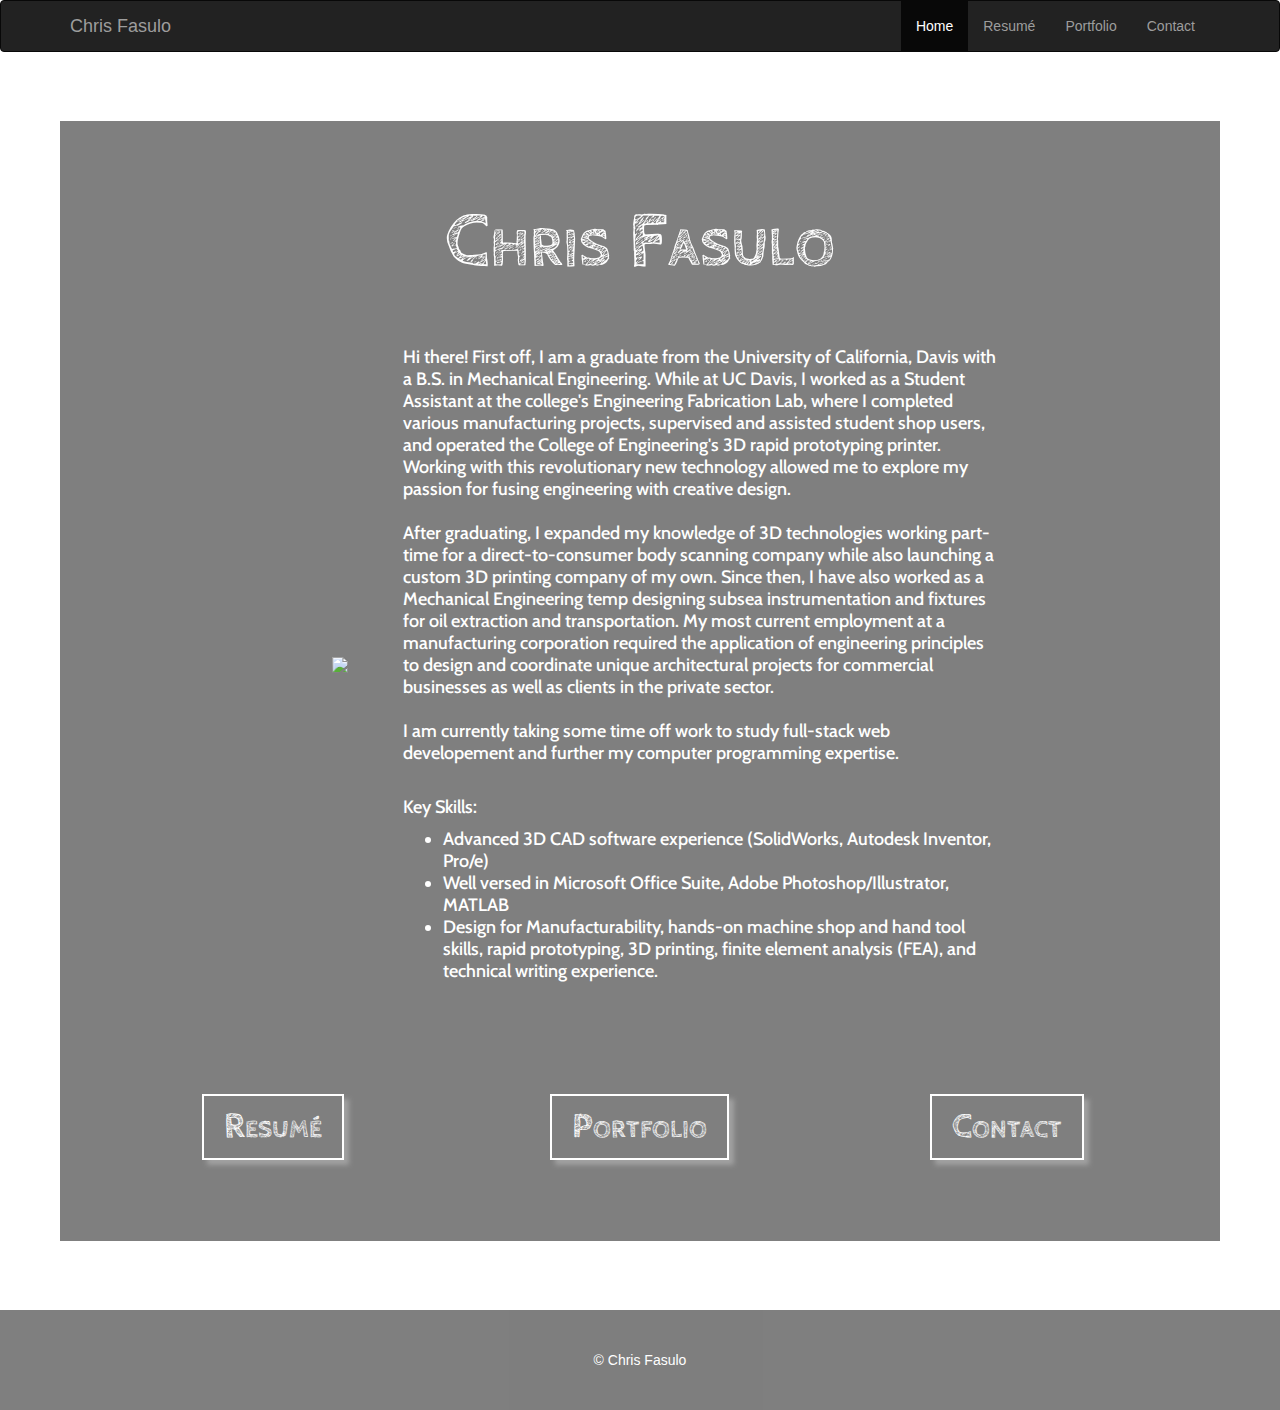
==== index.html @ 9c453292 "updated internal html links on nav and buttons" ====
<!DOCTYPE html>
<html>
	<head>
		<script src="https://ajax.googleapis.com/ajax/libs/jquery/2.2.0/jquery.min.js"></script>

		<!-- Latest compiled and minified CSS -->
		<link rel="stylesheet" href="https://maxcdn.bootstrapcdn.com/bootstrap/3.3.7/css/bootstrap.min.css" integrity="sha384-BVYiiSIFeK1dGmJRAkycuHAHRg32OmUcww7on3RYdg4Va+PmSTsz/K68vbdEjh4u" crossorigin="anonymous">

		<!-- Optional theme -->
		<link rel="stylesheet" href="https://maxcdn.bootstrapcdn.com/bootstrap/3.3.7/css/bootstrap-theme.min.css" integrity="sha384-rHyoN1iRsVXV4nD0JutlnGaslCJuC7uwjduW9SVrLvRYooPp2bWYgmgJQIXwl/Sp" crossorigin="anonymous">

		<!-- Latest compiled and minified JavaScript -->
		<script src="https://maxcdn.bootstrapcdn.com/bootstrap/3.3.7/js/bootstrap.min.js" integrity="sha384-Tc5IQib027qvyjSMfHjOMaLkfuWVxZxUPnCJA7l2mCWNIpG9mGCD8wGNIcPD7Txa" crossorigin="anonymous"></script>

		<link href="https://fonts.googleapis.com/css?family=Cabin+Sketch:400,700" rel="stylesheet">
		<link href="https://fonts.googleapis.com/css?family=Cabin:700" rel="stylesheet">

		<link rel="stylesheet" type="text/css" href="resources/css/index.css">
		<link rel="icon" type="image/png" href="resources/images/cf-favicon.png">
		<title>Chris Fasulo</title>
	</head>

	<body>
		<div class="container-fluid">
			<div class="row">
				<nav class="navbar navbar-inverse">
				  <div class="container">

				    <div class="navbar-header">
				      <button type="button" class="navbar-toggle collapsed" data-toggle="collapse" data-target="#bs-example-navbar-collapse-1" aria-expanded="false">
				        <span class="sr-only">Toggle navigation</span>
				        <span class="icon-bar"></span>
				        <span class="icon-bar"></span>
				        <span class="icon-bar"></span>
				      </button>
				      <a class="navbar-brand" href="#">Chris Fasulo</a>
				    </div>


				    <div class="collapse navbar-collapse" id="bs-example-navbar-collapse-1">
				      <ul class="nav navbar-nav">
				        <li class="active"><a href="#">Home<span class="sr-only">(current)</span></a></li>
				        <li><a href="http://www.chris-fasulo.com/resume.html">Resum&eacute;</a></li>
				        <li><a href="http://www.chris-fasulo.com/portfolio.html">Portfolio</a></li>
				        <li><a href="http://www.chris-fasulo.com/contact.html">Contact</a></li>
				      </ul>
				    </div>
					</div>
				</nav>

				<div class="container" id="content">
					<div class="row">
						<div class="col-sm-12">
							<table>
								<tr>
									<td><h1>Chris Fasulo</h1></td>
								</tr>
								<tr>
									<td id="mepic"><img src="resources/images/me-transparent.png"></></td>
									<td id="about"><h4><p>Hi there! First off, I am a graduate from the University of California, Davis with a B.S. in Mechanical Engineering. While at UC Davis, I worked as a Student Assistant at the college&#39;s Engineering Fabrication Lab, where I completed various manufacturing projects, supervised and assisted student shop users, and operated the College of Engineering&#39;s 3D rapid prototyping printer. Working with this revolutionary new technology allowed me to explore my passion for fusing engineering with creative design.<br><br>After graduating, I expanded my knowledge of 3D technologies working part-time for a direct-to-consumer body scanning company while also launching a custom 3D printing company of my own. Since then, I have also worked as a Mechanical Engineering temp designing subsea instrumentation and fixtures for oil extraction and transportation. My most current employment at a manufacturing corporation required the application of engineering principles to design and coordinate unique architectural projects for commercial businesses as well as clients in the private sector.<br><br>I am currently taking some time off work to study full-stack web developement and further my computer programming expertise.</p><br>

									<p>Key Skills:
									<ul>
									<li>Advanced 3D CAD software experience (SolidWorks, Autodesk Inventor, Pro/e)</li>
									<li>Well versed in Microsoft Office Suite, Adobe Photoshop/Illustrator, MATLAB</li>
									<li>Design for Manufacturability, hands-on machine shop and hand tool skills, rapid prototyping, 3D printing, finite element analysis (FEA), and technical writing experience.</li></ul></p></h4></td>
								</tr>

								<tr id="mainCellRow">
									<td class="mainCell"><a href="http://www.chris-fasulo.com/resume.html">Resum&eacute;</a></td>
									<td class="mainCell"><a href="http://www.chris-fasulo.com/portfolio.html">Portfolio</a></td>
									<td class="mainCell"><a href="http://www.chris-fasulo.com/contact.html">Contact</a></td>
								</tr>
							</table>
						</div>
					</div>
				</div>
				<div id="footer">
					<h5>&copy; Chris Fasulo</h5>
				</div>
			</div>
		</div>
	</body>
</html>
---- resources/css/index.css ----
html {
  background: url('../images/blueprint-bw.jpg') no-repeat center center fixed;
  -webkit-background-size: cover;
  -moz-background-size: cover;
  -o-background-size: cover;
  background-size: cover;
}

body {
	background: none;
	height: 100vh;
}

img {
	width: 100%;
	height: auto;
}

table {
	width: 100%;
	height: 100%;
	margin: 7% auto 8% auto;
	text-align: center;
}

tr {
	width: 100%;
	height: 100%;
}

h1 {
	color: white;
	font-size: 80px;
	font-variant: small-caps;
  font-weight: bold;
	margin-bottom: 50px;
  font-family: 'Cabin Sketch', cursive;
  margin-top: 0;
}

h4 {
	color: white;
	font-family: 'Cabin', sans-serif;
  line-height: normal;
}

h5 {
	color: white;
}

.mainCell a {
	color: white;
	text-decoration: none;
	font-size: 36px;
	font-variant: small-caps;
	font-family: 'Cabin Sketch', cursive;
  font-weight: bold;
	border: 2px solid white;
	padding: 10px 20px;
  box-shadow: 5px 5px 5px #a2a2a2;
}

.mainCell a:hover {
  color: #1038b3;
  cursor:pointer;
  box-shadow: 5px 5px 5px #1038b3;
  -webkit-animation: pulsate 2s ease-out;
  -webkit-animation-iteration-count: infinite;
}

.container-fluid {
	padding: 0;
}

.navbar-nav {
	float: right;
}

.navbar-collapse {
	padding-left: 0;
	padding-right: 0;
}

.row {
	display: block;
	width: 100%;
	margin: 0;
	padding: 0;
}

.alignRight {
	float: right;
}

.mainCell {
	width: 33.33%;
	float: left;
}

#content {
	background-color: rgba(0,0,0,0.5);
	border: 5px white solid;
	margin-top: 5%;
	margin-bottom: 5%;
}

#mepic {
	display: inline-block;
	max-width: 25%;
	margin-left: 5%;
	margin-right: 5%;
}

#about {
	display: inline-block;
	width: 600px;
	text-align: left;
}

#mainCellRow {
	width: 100%;
	float: left;
	clear: both;
	margin: 10% auto 0 auto;
}

#footer {
  display: flex;
  align-content: stretch;
  align-items: center;
  justify-content: center;
  opacity: 0.5;
  width: 100%;
  height: 100px;
  bottom: 0;
  left: 0;
  background-color: black;
  text-align: right;
}

@-webkit-keyframes pulsate {
    0% {-webkit-transform: scale(0.1, 0.1); opacity: 0.0;}
    50% {opacity: 1.0;}
    100% {-webkit-transform: scale(1.2, 1.2); opacity: 0.0;}
}
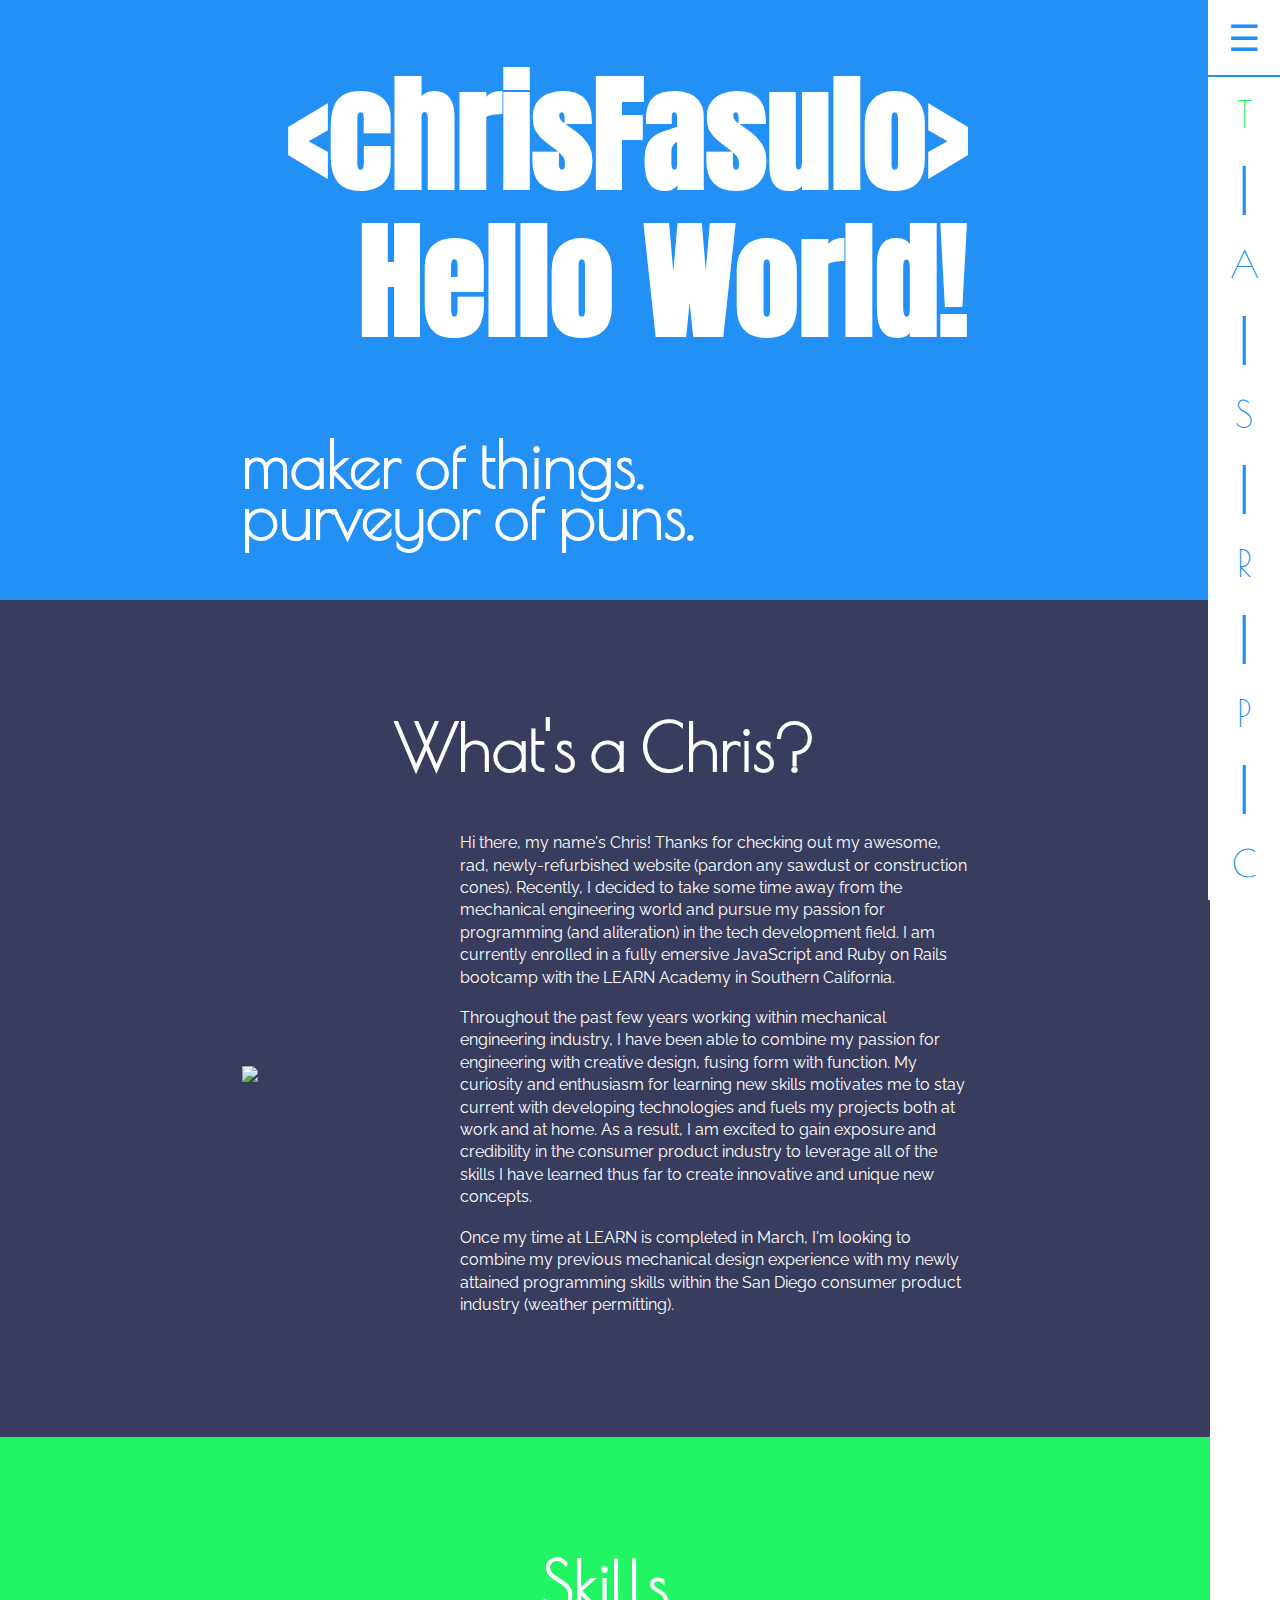
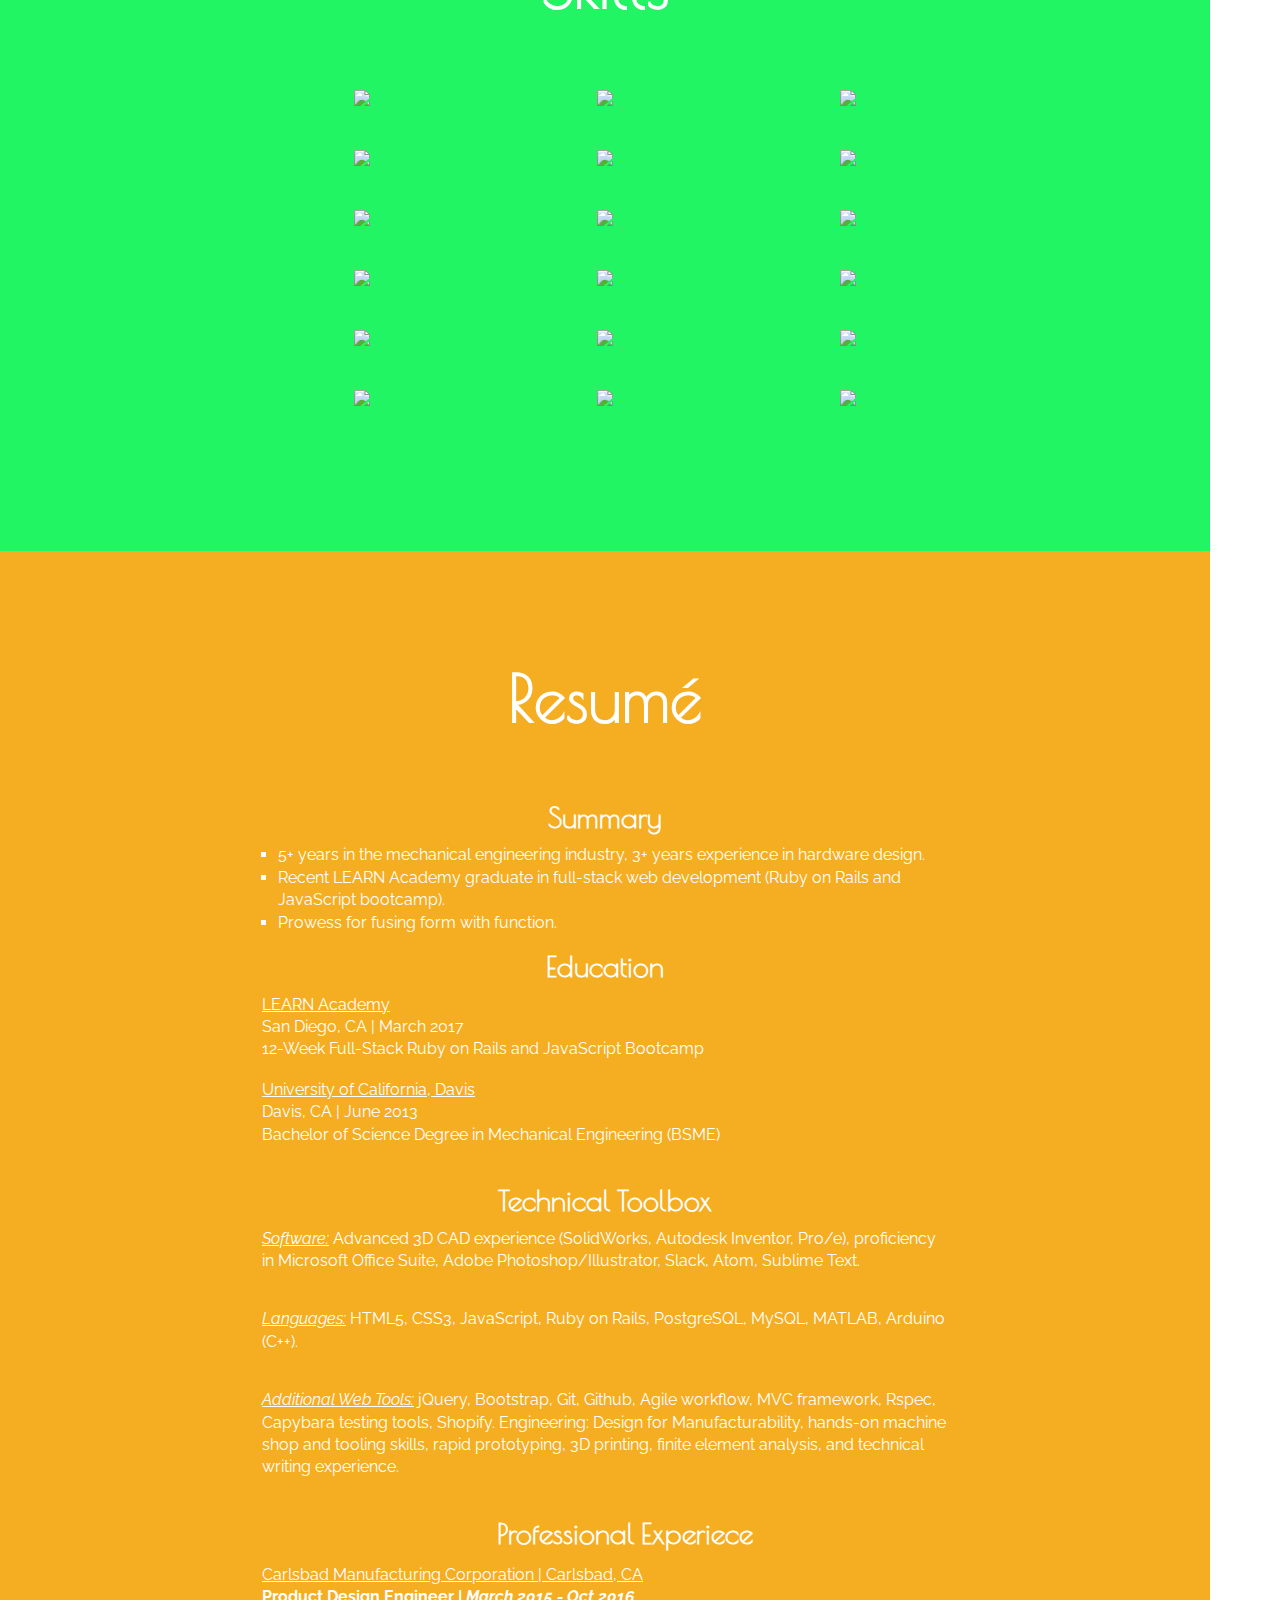
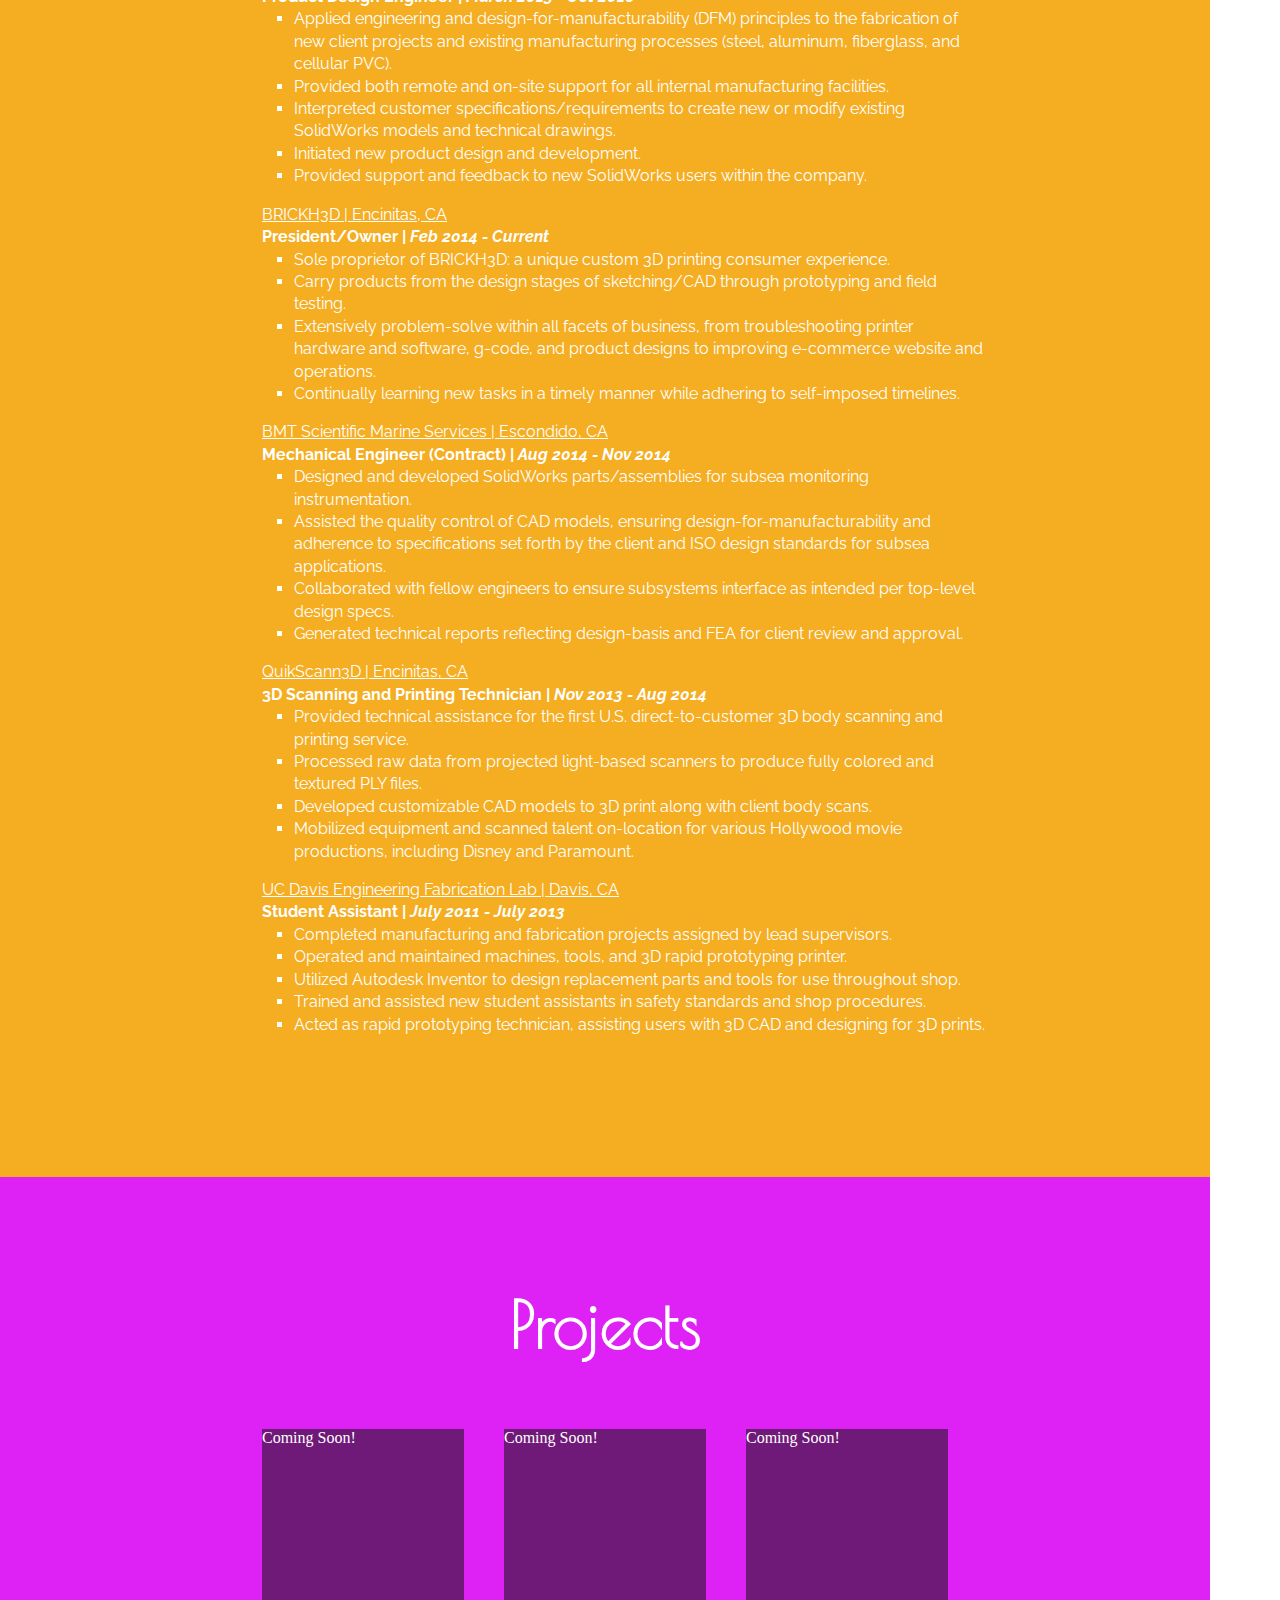
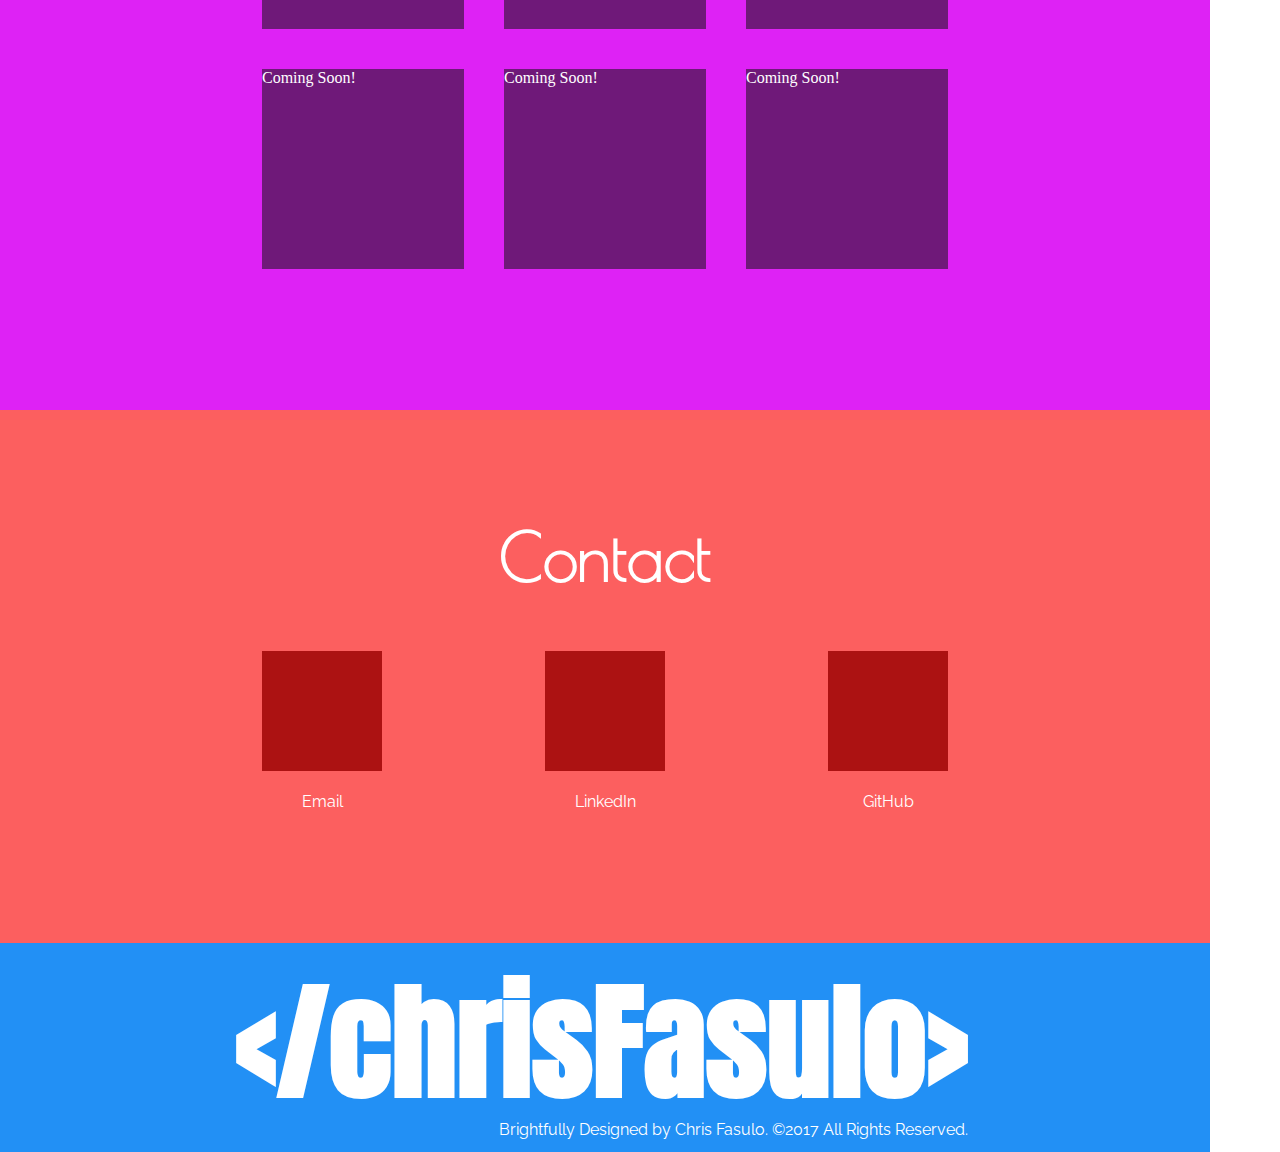
==== commit b3858063: "formatted resume, added back to top button" ====
--- a/index.html
+++ b/index.html
@@ -1,84 +1,235 @@
 <!DOCTYPE html>
 <html>
-	<head>
+  <head>
+    <meta charset="utf-8">
 		<script src="https://ajax.googleapis.com/ajax/libs/jquery/2.2.0/jquery.min.js"></script>
 
-		<!-- Latest compiled and minified CSS -->
-		<link rel="stylesheet" href="https://maxcdn.bootstrapcdn.com/bootstrap/3.3.7/css/bootstrap.min.css" integrity="sha384-BVYiiSIFeK1dGmJRAkycuHAHRg32OmUcww7on3RYdg4Va+PmSTsz/K68vbdEjh4u" crossorigin="anonymous">
-
-		<!-- Optional theme -->
-		<link rel="stylesheet" href="https://maxcdn.bootstrapcdn.com/bootstrap/3.3.7/css/bootstrap-theme.min.css" integrity="sha384-rHyoN1iRsVXV4nD0JutlnGaslCJuC7uwjduW9SVrLvRYooPp2bWYgmgJQIXwl/Sp" crossorigin="anonymous">
-
-		<!-- Latest compiled and minified JavaScript -->
-		<script src="https://maxcdn.bootstrapcdn.com/bootstrap/3.3.7/js/bootstrap.min.js" integrity="sha384-Tc5IQib027qvyjSMfHjOMaLkfuWVxZxUPnCJA7l2mCWNIpG9mGCD8wGNIcPD7Txa" crossorigin="anonymous"></script>
-
-		<link href="https://fonts.googleapis.com/css?family=Cabin+Sketch:400,700" rel="stylesheet">
-		<link href="https://fonts.googleapis.com/css?family=Cabin:700" rel="stylesheet">
-
-		<link rel="stylesheet" type="text/css" href="resources/css/index.css">
+    <link href="https://fonts.googleapis.com/css?family=Poiret+One" rel="stylesheet">
+    <link href="https://fonts.googleapis.com/css?family=Anton" rel="stylesheet">
+    <link href="https://fonts.googleapis.com/css?family=Raleway" rel="stylesheet">
+    <link rel="stylesheet" type="text/css" href="resources/css/index.css">
+    <link rel="stylesheet" type="text/css" href="resources/css/navigation.css">
+    <script type="text/javascript" src="resources/js/index.js"></script>
 		<link rel="icon" type="image/png" href="resources/images/cf-favicon.png">
-		<title>Chris Fasulo</title>
-	</head>
-
-	<body>
-		<div class="container-fluid">
-			<div class="row">
-				<nav class="navbar navbar-inverse">
-				  <div class="container">
-
-				    <div class="navbar-header">
-				      <button type="button" class="navbar-toggle collapsed" data-toggle="collapse" data-target="#bs-example-navbar-collapse-1" aria-expanded="false">
-				        <span class="sr-only">Toggle navigation</span>
-				        <span class="icon-bar"></span>
-				        <span class="icon-bar"></span>
-				        <span class="icon-bar"></span>
-				      </button>
-				      <a class="navbar-brand" href="#">Chris Fasulo</a>
-				    </div>
-
-
-				    <div class="collapse navbar-collapse" id="bs-example-navbar-collapse-1">
-				      <ul class="nav navbar-nav">
-				        <li class="active"><a href="#">Home<span class="sr-only">(current)</span></a></li>
-				        <li><a href="http://www.chris-fasulo.com/resume.html">Resum&eacute;</a></li>
-				        <li><a href="http://www.chris-fasulo.com/portfolio.html">Portfolio</a></li>
-				        <li><a href="http://www.chris-fasulo.com/contact.html">Contact</a></li>
-				      </ul>
-				    </div>
-					</div>
-				</nav>
-
-				<div class="container" id="content">
-					<div class="row">
-						<div class="col-sm-12">
-							<table>
-								<tr>
-									<td><h1>Chris Fasulo</h1></td>
-								</tr>
-								<tr>
-									<td id="mepic"><img src="resources/images/me-transparent.png"></></td>
-									<td id="about"><h4><p>Hi there! First off, I am a graduate from the University of California, Davis with a B.S. in Mechanical Engineering. While at UC Davis, I worked as a Student Assistant at the college&#39;s Engineering Fabrication Lab, where I completed various manufacturing projects, supervised and assisted student shop users, and operated the College of Engineering&#39;s 3D rapid prototyping printer. Working with this revolutionary new technology allowed me to explore my passion for fusing engineering with creative design.<br><br>After graduating, I expanded my knowledge of 3D technologies working part-time for a direct-to-consumer body scanning company while also launching a custom 3D printing company of my own. Since then, I have also worked as a Mechanical Engineering temp designing subsea instrumentation and fixtures for oil extraction and transportation. My most current employment at a manufacturing corporation required the application of engineering principles to design and coordinate unique architectural projects for commercial businesses as well as clients in the private sector.<br><br>I am currently taking some time off work to study full-stack web developement and further my computer programming expertise.</p><br>
-
-									<p>Key Skills:
-									<ul>
-									<li>Advanced 3D CAD software experience (SolidWorks, Autodesk Inventor, Pro/e)</li>
-									<li>Well versed in Microsoft Office Suite, Adobe Photoshop/Illustrator, MATLAB</li>
-									<li>Design for Manufacturability, hands-on machine shop and hand tool skills, rapid prototyping, 3D printing, finite element analysis (FEA), and technical writing experience.</li></ul></p></h4></td>
-								</tr>
-
-								<tr id="mainCellRow">
-									<td class="mainCell"><a href="http://www.chris-fasulo.com/resume.html">Resum&eacute;</a></td>
-									<td class="mainCell"><a href="http://www.chris-fasulo.com/portfolio.html">Portfolio</a></td>
-									<td class="mainCell"><a href="http://www.chris-fasulo.com/contact.html">Contact</a></td>
-								</tr>
-							</table>
-						</div>
-					</div>
-				</div>
-				<div id="footer">
-					<h5>&copy; Chris Fasulo</h5>
-				</div>
-			</div>
-		</div>
-	</body>
+
+    <title>hello, this is chris.</title>
+
+  </head>
+  <body>
+
+    <div id="main">
+      <section id="top">
+        <h1>&#60;chrisFasulo&#62;<br>Hello World!</h1>
+        <h2>maker of things.<br>purveyor of puns.</h2>
+      </section>
+
+      <div id="background">
+        <section id="about">
+          <h2><span>What's a Chris?</span></h2>
+          <img id="me" src="resources/images/me-transparent.png"/>
+          <div>
+            <p>Hi there, my name's Chris! Thanks for checking out my awesome, rad, newly-refurbished website (pardon any sawdust or construction cones). Recently, I decided to take some time away from the mechanical engineering world and pursue my passion for programming (and aliteration) in the tech development field. I am currently enrolled in a fully emersive JavaScript and Ruby on Rails bootcamp with the LEARN Academy in Southern California.</p><br>
+
+            <p>Throughout the past few years working within mechanical engineering industry, I have been able to combine my passion for engineering with creative design, fusing form with function. My curiosity and enthusiasm for learning new skills motivates me to stay current with developing technologies and fuels my projects both at work and at home. As a result, I am excited to gain exposure and credibility in the consumer product industry to leverage all of the skills I have learned thus far to create innovative and unique new concepts.</p><br>
+
+            <p>Once my time at LEARN is completed in March, I'm looking to combine my previous mechanical design experience with my newly attained programming skills within the San Diego consumer product industry (weather permitting).</p>
+          </div>
+        </section>
+      </div>
+
+      <section id="skills">
+        <h2>Skills</h2>
+        <div><img src="resources/images/html5-logo.png"></div>
+        <div><img src="resources/images/css3-logo.png"></div>
+        <div><img src="resources/images/js-logo.png"></div>
+        <div><img src="resources/images/jquery-logo.png"></div>
+        <div><img src="resources/images/ruby-logo.png"></div>
+        <div><img src="resources/images/rails-logo.png"></div>
+        <div><img src="resources/images/cplusplus-logo.png"></div>
+        <div><img src="resources/images/matlab-logo.png"></div>
+        <div><img src="resources/images/postgresql-logo.png"></div>
+        <div><img src="resources/images/mySQL-logo.png"></div>
+        <div><img src="resources/images/git-logo.png"></div>
+        <div><img src="resources/images/github-logo.png"></div>
+        <div><img src="resources/images/sw-logo.png"></div>
+        <div><img src="resources/images/arduino-logo.png"></div>
+        <div><img src="resources/images/atom-logo.png"></div>
+        <div><img src="resources/images/office-logo.png"></div>
+        <div><img src="resources/images/ai-logo.png"></div>
+        <div><img src="resources/images/ps-logo.png"></div>
+      </section>
+
+      <section id="resume">
+        <h2>Resum&eacute;</h2>
+        <div id="summary">
+          <h3>Summary</h3>
+          <ul>
+            <li>5+ years in the mechanical engineering industry, 3+ years experience in hardware design.</li>
+            <li>Recent LEARN Academy graduate in full-stack web development (Ruby on Rails and JavaScript bootcamp).</li>
+            <li>Prowess for fusing form with function.</li>
+          </ul><br>
+
+          <h3>Education</h3>
+            <p><a href="https://www.learnacademy.org/">LEARN Academy</a></p>
+            <p>San Diego, CA | March 2017</p>
+            <p>12-Week Full-Stack Ruby on Rails and JavaScript Bootcamp</p><br>
+            <p><a href="https://www.ucdavis.edu/">University of California, Davis</a></p>
+            <p>Davis, CA | June 2013</p>
+            <p>Bachelor of Science Degree in Mechanical Engineering (BSME)</p>
+        </div>
+
+        <div id="toolbox">
+          <h3>Technical Toolbox</h3>
+          <p><span>Software:</span> Advanced 3D CAD experience (SolidWorks, Autodesk Inventor, Pro/e), proficiency in Microsoft Office Suite, Adobe Photoshop/Illustrator, Slack, Atom, Sublime Text.</p><br><br>
+          <p><span>Languages:</span> HTML5, CSS3, JavaScript, Ruby on Rails, PostgreSQL, MySQL, MATLAB, Arduino (C++).</p><br><br>
+          <p><span>Additional Web Tools:</span> jQuery, Bootstrap, Git, Github, Agile workflow, MVC framework, Rspec, Capybara testing tools, Shopify.
+          Engineering: Design for Manufacturability, hands-on machine shop and tooling skills, rapid prototyping, 3D printing, finite element analysis, and technical writing experience.</p>
+        </div>
+
+        <div id="experience">
+          <h3>Professional Experiece</h3>
+          <ul>
+            <li>
+              <a href="http://www.carlsbadmfg.com/" target="_blank">Carlsbad Manufacturing Corporation | Carlsbad, CA</a>
+              <h5>Product Design Engineer | <span>March 2015 - Oct 2016</span></h5>
+              <ul>
+                <li>Applied engineering and design-for-manufacturability (DFM) principles to the fabrication of new client projects and existing manufacturing processes (steel, aluminum, fiberglass, and cellular PVC).</li>
+                <li>Provided both remote and on-site support for all internal manufacturing facilities.</li>
+                <li>Interpreted customer specifications/requirements to create new or modify existing SolidWorks models and technical drawings.</li>
+                <li>Initiated new product design and development.</li>
+                <li>Provided support and feedback to new SolidWorks users within the company.</li>
+              </ul>
+            </li>
+            <li>
+              <a href="https://www.facebook.com/BRICKH3D/" target="_blank">BRICKH3D | Encinitas, CA</a>
+              <h5>President/Owner  | <span>Feb 2014 - Current</span></h5>
+              <ul>
+                <li>Sole proprietor of BRICKH3D: a unique custom 3D printing consumer experience.</li>
+                <li>Carry products from the design stages of sketching/CAD through prototyping and field testing.</li>
+                <li>Extensively problem-solve within all facets of business, from troubleshooting printer hardware and software, g-code, and product designs to improving e-commerce website and operations.</li>
+                <li>Continually learning new tasks in a timely manner while adhering to self-imposed timelines.</li>
+              </ul>
+            </li>
+            <li>
+              <a href="http://www.scimar.com/" target="_blank">BMT Scientific Marine Services | Escondido, CA</a>
+              <h5>Mechanical Engineer (Contract)  | <span>Aug 2014 - Nov 2014</span></h5>
+              <ul>
+                <li>Designed and developed SolidWorks parts/assemblies for subsea monitoring instrumentation.</li>
+                <li>Assisted the quality control of  CAD models, ensuring design-for-manufacturability and adherence to specifications set forth by the client and ISO design standards for subsea applications.</li>
+                <li>Collaborated with fellow engineers to ensure subsystems interface as intended per top-level design specs.</li>
+                <li>Generated technical reports reflecting design-basis and FEA for client review and approval.</li>
+              </ul>
+            </li>
+            <li>
+              <a href="http://quikscann3d.com/" target="_blank">QuikScann3D | Encinitas, CA</a>
+              <h5>3D Scanning and Printing Technician  | <span>Nov 2013 - Aug 2014</span></h5>
+              <ul>
+                <li>Provided technical assistance for the first U.S. direct-to-customer 3D body scanning and printing service.</li>
+                <li>Processed raw data from projected light-based scanners to produce fully colored and textured PLY files.</li>
+                <li>Developed customizable CAD models to 3D print along with client body scans.</li>
+                <li>Mobilized equipment and scanned talent on-location for various Hollywood movie productions, including Disney and Paramount.</li>
+              </ul>
+            </li>
+            <li>
+              <a href="http://engineering.ucdavis.edu/efl/" target="_blank">UC Davis Engineering Fabrication Lab | Davis, CA</a>
+              <h5>Student Assistant  | <span>July 2011 - July 2013</span></h5>
+              <ul>
+                <li>Completed manufacturing and fabrication projects assigned by lead supervisors.</li>
+                <li>Operated and maintained machines, tools, and 3D rapid prototyping printer.</li>
+                <li>Utilized Autodesk Inventor to design replacement parts and tools for use throughout shop.</li>
+                <li>Trained and assisted new student assistants in safety standards and shop procedures.</li>
+                <li>Acted as rapid prototyping technician, assisting users with 3D CAD and designing for 3D prints.</li>
+              </ul>
+            </li>
+          </ul>
+        </div>
+      </section>
+
+      <section id="projects">
+        <h2>Projects</h2>
+        <div>Coming Soon!</div>
+        <div>Coming Soon!</div>
+        <div>Coming Soon!</div>
+        <div>Coming Soon!</div>
+        <div>Coming Soon!</div>
+        <div>Coming Soon!</div>
+      </section>
+
+      <section id="contact">
+        <h2>Contact</h2>
+        <a href="mailto:fasulo.810@gmail.com?Subject=Hi%20there!" target="_top">
+          <div class='entypo-mail'></div>
+          <p>Email</p>
+        </a>
+
+        <a href="https://www.linkedin.com/in/chrisfasulo" target="_blank">
+          <div class='entypo-linkedin'></div>
+          <p>LinkedIn</p>
+        </a>
+
+        <a href="https://github.com/cmfasulo" target="_blank">
+          <div class='entypo-code'></div>
+          <p>GitHub</p>
+        </a>
+
+      </section>
+
+      <footer>
+        <div>
+          <h1>&#60;/chrisFasulo&#62;</h1>
+          <p>Brightfully Designed by Chris Fasulo. &copy;2017 All Rights Reserved.</p>
+        </div>
+      </footer>
+
+    </div>
+
+    <!-- <div id="navIcons">
+      <a href="javascript:void(0)" class="navArrow"><span class="openNav" id="menu">&#9776;</span></a>
+      <a href="#top" class="top active">&#10011;</a>
+      <p class="about">|</p>
+      <a href="#about" class="about">&#10011;</a>
+      <p class="skills">|</p>
+      <a href="#skills" class="skills">&#10011;</a>
+      <p class="resume">|</p>
+      <a href="#resume" class="resume">&#10011;</a>
+      <p class="projects">|</p>
+      <a href="#projects" class="projects">&#10011;</a>
+      <p class="contact">|</p>
+      <a href="#contact" class="contact">&#10011;</a>
+    </div> -->
+    <nav>
+      <div id="navIcons">
+        <a href="javascript:void(0)" class="navArrow"><span class="navOpen" id="menu">&#9776;</span></a>
+        <a href="#top" class="top active">T</a>
+        <p class="about">|</p>
+        <a href="#about" class="about">A</a>
+        <p class="skills">|</p>
+        <a href="#skills" class="skills">S</a>
+        <p class="resume">|</p>
+        <a href="#resume" class="resume">R</a>
+        <p class="projects">|</p>
+        <a href="#projects" class="projects">P</a>
+        <p class="contact">|</p>
+        <a href="#contact" class="contact">C</a>
+      </div>
+
+      <div id="navExpanded" class="navHide">
+        <p class="navArrow"></p>
+        <a href="#top" class="top active">Top</a>
+        <p> </p>
+        <a href="#about" class="about">About</a>
+        <p> </p>
+        <a href="#skills" class="skills">Skills</a>
+        <p> </p>
+        <a href="#resume" class="resume">Resum&eacute;</a>
+        <p> </p>
+        <a href="#projects" class="projects">Projects</a>
+        <p> </p>
+        <a href="#contact" class="contact">Contact</a>
+      </div>
+    </nav>
+
+    <a href="#top" id="backtop"><div class='entypo-up-open'></div></a>
+
+  </body>
 </html>
--- a/resources/css/index.css
+++ b/resources/css/index.css
@@ -1,145 +1,220 @@
-html {
+@import url(http://weloveiconfonts.com/api/?family=entypo);
+[class*="entypo-"]:before {
+  font-family: 'entypo', sans-serif;
+}
+
+* {
+  padding: 0;
+  margin: 0;
+}
+h1 {
+  font-family: 'Anton', sans-serif;
+  font-size: 8em;
+  line-height: 1.15em;
+  text-align: right;
+  position: absolute;
+  right: 20%;
+}
+h2, h3 {
+  font-family: 'Poiret One', cursive;
+}
+h2 {
+  font-size: 4em;
+  line-height: 0.8em;
+  text-align: center;
+  order: 0;
+  flex-grow: 1;
+  min-width: 100%;
+  margin-bottom: 60px;
+}
+h3 {
+  text-align: center;
+  font-size: 2.25vw;
+  line-height: 2.25vw;
+  margin-bottom: 1vw;
+}
+h5, p, li {
+  font-family: 'Raleway', sans-serif;
+  font-size: 1.25vw;
+  line-height: 1.75vw;
+}
+footer {
+  position: relative;
+  background-color: #2290f5;
+  height: 10em;
+  padding: 2% 0;
+}
+footer p {
+  position: absolute;
+  right: 20%;
+  bottom: 5%;
+}
+
+#main {
+  transition: margin-right .5s;
+  margin-right: 70px;
+  overflow-x: hidden;
+}
+#top, #about, #skills, #resume, #projects, #contact, footer {
+  color: #fff;
+}
+#about, #skills, #resume, #projects, #contact {
+  display: flex;
+  flex-flow: row wrap;
+  justify-content: space-between;
+  align-items: center;
+  padding: 10% 20%;
+}
+
+/*TOP HEADER SECTION*/
+#top {
+  position: relative;
+  background-color: #2290f5;
+  height: 600px;
+}
+#top h1 {
+  top: 10%;
+}
+#top h2 {
+  position: absolute;
+  text-decoration: none;
+  text-align: left;
+  bottom: 10%;
+  left: 20%;
+  margin: 0;
+}
+
+/*ABOUT ME SECTION*/
+#background {
   background: url('../images/blueprint-bw.jpg') no-repeat center center fixed;
   -webkit-background-size: cover;
   -moz-background-size: cover;
   -o-background-size: cover;
   background-size: cover;
 }
-
-body {
-	background: none;
-	height: 100vh;
-}
-
-img {
-	width: 100%;
-	height: auto;
-}
-
-table {
-	width: 100%;
-	height: 100%;
-	margin: 7% auto 8% auto;
-	text-align: center;
-}
-
-tr {
-	width: 100%;
-	height: 100%;
-}
-
-h1 {
-	color: white;
-	font-size: 80px;
-	font-variant: small-caps;
-  font-weight: bold;
-	margin-bottom: 50px;
-  font-family: 'Cabin Sketch', cursive;
-  margin-top: 0;
-}
-
-h4 {
-	color: white;
-	font-family: 'Cabin', sans-serif;
-  line-height: normal;
-}
-
-h5 {
-	color: white;
-}
-
-.mainCell a {
-	color: white;
-	text-decoration: none;
-	font-size: 36px;
-	font-variant: small-caps;
-	font-family: 'Cabin Sketch', cursive;
-  font-weight: bold;
-	border: 2px solid white;
-	padding: 10px 20px;
-  box-shadow: 5px 5px 5px #a2a2a2;
-}
-
-.mainCell a:hover {
-  color: #1038b3;
-  cursor:pointer;
-  box-shadow: 5px 5px 5px #1038b3;
-  -webkit-animation: pulsate 2s ease-out;
-  -webkit-animation-iteration-count: infinite;
-}
-
-.container-fluid {
-	padding: 0;
-}
-
-.navbar-nav {
-	float: right;
-}
-
-.navbar-collapse {
-	padding-left: 0;
-	padding-right: 0;
-}
-
-.row {
-	display: block;
-	width: 100%;
-	margin: 0;
-	padding: 0;
-}
-
-.alignRight {
-	float: right;
-}
-
-.mainCell {
-	width: 33.33%;
-	float: left;
-}
-
-#content {
-	background-color: rgba(0,0,0,0.5);
-	border: 5px white solid;
-	margin-top: 5%;
-	margin-bottom: 5%;
-}
-
-#mepic {
-	display: inline-block;
-	max-width: 25%;
-	margin-left: 5%;
-	margin-right: 5%;
-}
-
 #about {
-	display: inline-block;
-	width: 600px;
-	text-align: left;
-}
-
-#mainCellRow {
-	width: 100%;
-	float: left;
-	clear: both;
-	margin: 10% auto 0 auto;
-}
-
-#footer {
+  background-color: rgba(8, 13, 52, 0.80);
+}
+#about div {
+  flex: 0 1 70%;
+}
+#me {
+  max-width: 25%;
+  flex: 0 1 0;
+}
+
+/*SKILLS SECTION*/
+#skills {
+  background-color: #22f564;
+}
+#skills div {
+  flex: 0 0 33%;
+  max-width: 200px;
+  max-height: 200px;
+  margin: 20px;
+  text-align: center;
+}
+#skills img {
+  max-height: 200px;
+  max-width: 200px;
+}
+
+/*RESUME SECTION*/
+#resume {
+  background-color: #f5ad22;
+  align-items: flex-start;
+}
+#resume div {
+  margin: 1.25em;
+}
+#resume a {
+  color: #fff;
+}
+#resume span {
+  font-style: italic;
+}
+#resume ul {
+  list-style: square;
+  /*list-style-position: inside;*/
+  list-style-position: outside;
+  margin-left: 1em;
+}
+#toolbox span {
+  text-decoration: underline;
+}
+#summary {
+  order: 0;
+}
+#toolbox {
+  order: 2;
+}
+#summary, #toolbox {
+  flex: 1 0 45%;
+  /*text-align: justify;*/
+}
+#experience {
+  order: 3;
+  flex: 1 0 100%;
+}
+#experience a, #experience h5 {
+  margin-left: -1em;
+}
+#experience > ul {
+  list-style: none;
+  margin-top: 1em;
+}
+#experience > ul > li {
+  margin-top: 1em;
+}
+
+/*PROJECTS SECTION*/
+#projects {
+  background-color: #de22f5;
+}
+#projects div {
+  flex: 1 0 25%;
+  min-height: 200px;
+  background-color: #6f1979;
+  margin: 20px;
+}
+
+/*CONTACT SECTION*/
+#contact {
+  background-color: #fc5f5f;
+  text-align: center;
+  transform: translatez(0);
+}
+#contact a {
+  width: 120px;
+  height: 140px;
   display: flex;
-  align-content: stretch;
+  justify-content: center;
   align-items: center;
-  justify-content: center;
-  opacity: 0.5;
-  width: 100%;
-  height: 100px;
-  bottom: 0;
-  left: 0;
-  background-color: black;
-  text-align: right;
-}
-
-@-webkit-keyframes pulsate {
-    0% {-webkit-transform: scale(0.1, 0.1); opacity: 0.0;}
-    50% {opacity: 1.0;}
-    100% {-webkit-transform: scale(1.2, 1.2); opacity: 0.0;}
-}
+  flex-flow: column;
+  margin: 20px;
+  text-decoration: none;
+  color: #fff;
+}
+#contact a div {
+  flex: 0 0 auto;
+  width: 120px;
+  height: 120px;
+  font-size: 36px;
+  margin-bottom: 20px;
+  text-align: center;
+  line-height: 120px;
+  background-color: #ac1212;
+  transition: all 0.5s ease;
+}
+#contact a div:hover {
+  transform: rotate(360deg);
+  border-radius: 100px;
+}
+#contact div p {
+  width: 120px;
+  height: 20px;
+  display: block;
+  padding: 15px 0px;
+  font-size: 1.2em;
+  text-align: center;
+}
--- a/resources/css/navigation.css
+++ b/resources/css/navigation.css
@@ -0,0 +1,100 @@
+/*NAVIGATION SIDE BAR*/
+#navIcons, #navExpanded {
+  height: 100%;
+  color: #2290f5;
+  background-color: #fff;
+  font-family: 'Poiret One', cursive;
+  display: flex;
+  flex-flow: column;
+  justify-content: center;
+  align-items: center;
+  position: fixed;
+  z-index: 1;
+  top: 0;
+  overflow-x: hidden;
+}
+#navIcons {
+  width: 72px;
+  right: 0;
+  transition: 0.5s;
+}
+#navExpanded {
+  width: 144px;
+  right: 72px;
+}
+
+nav div a, nav div p {
+  color: inherit;
+  flex: 1;
+  align-self: center;
+  padding: 0 8px;
+  text-decoration: none;
+  display: flex;
+  align-items: center;
+  justify-content: center;
+  transition: 0.3s;
+}
+nav div a {
+  font-size: 4vh;
+}
+nav div p {
+  font-size: 6vh;
+}
+nav div a:hover, .offcanvas a:focus{
+    color: #f1f1f1;
+}
+nav div a::after {
+  padding-bottom: 0;
+  margin-bottom: 0;
+}
+
+.navArrow {
+  font-size: 36px;
+  align-self: stretch;
+  border-bottom: 2px solid #2290f5;
+}
+.navHide {
+  transition: width 0.5s;
+  width: 0 !important;
+}
+.navShow {
+  transition: width 0.5s;
+  text-align: center;
+}
+.navOpen {
+  transform: rotate(720deg);
+  transition: transform 0.3s linear;
+}
+.navClose {
+  transform: rotate(360deg);
+  transition: transform 0.3s linear;
+}
+.mainAdjust {
+  margin-right: 214px !important;
+}
+.active {
+  color: #22f564;
+}
+
+/*BACK TO TOP BUTTON*/
+#backtop {
+  position: fixed;
+  z-index: 1;
+  left: 3%;
+  bottom: 5px;
+  text-decoration: none;
+  text-align: center;
+}
+#backtop div {
+  width: 48px;
+  height: 36px;
+  font-size: 30px;
+  margin: 5px 0;
+  background-color: rgba(255, 255, 255, 0.75);
+  border-radius: 10%;
+  transition: all 0.5s ease;
+}
+#backtop div:hover {
+  transform: rotate(360deg);
+  border-radius: 100px;
+}
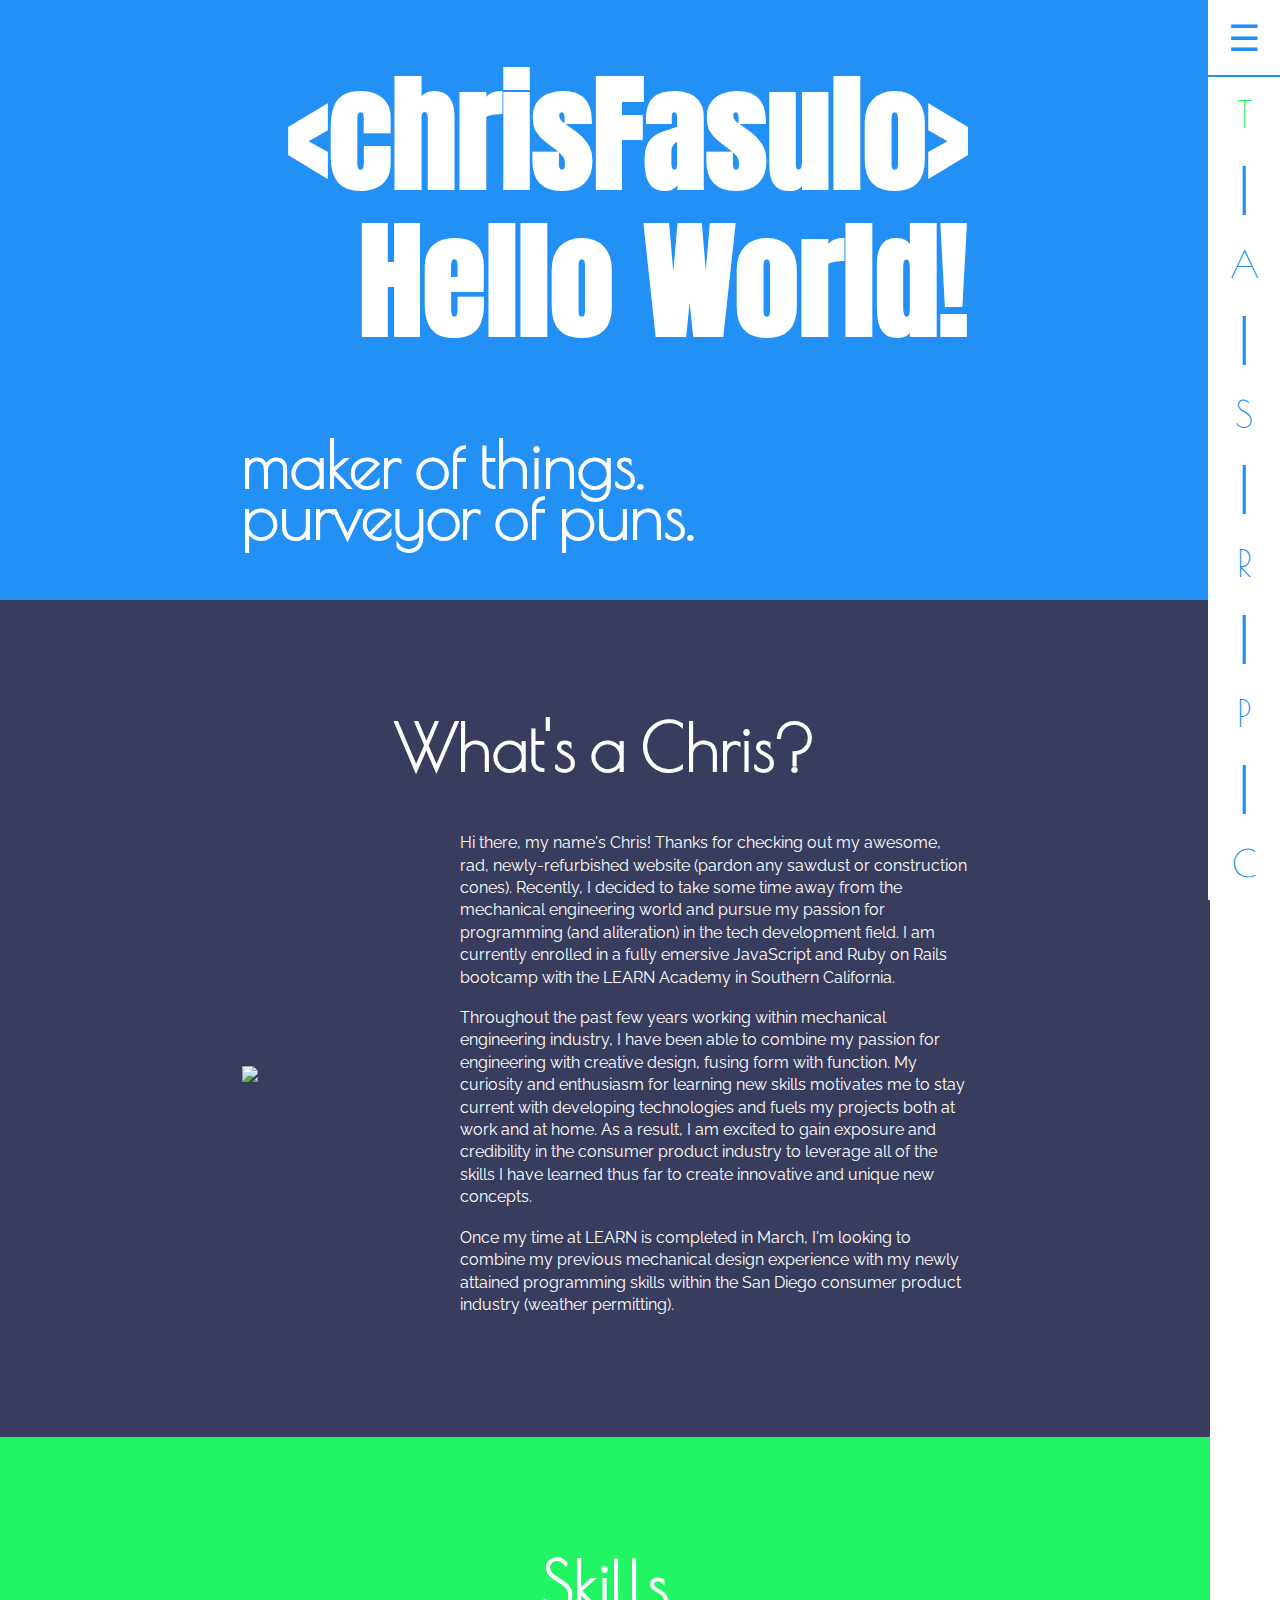
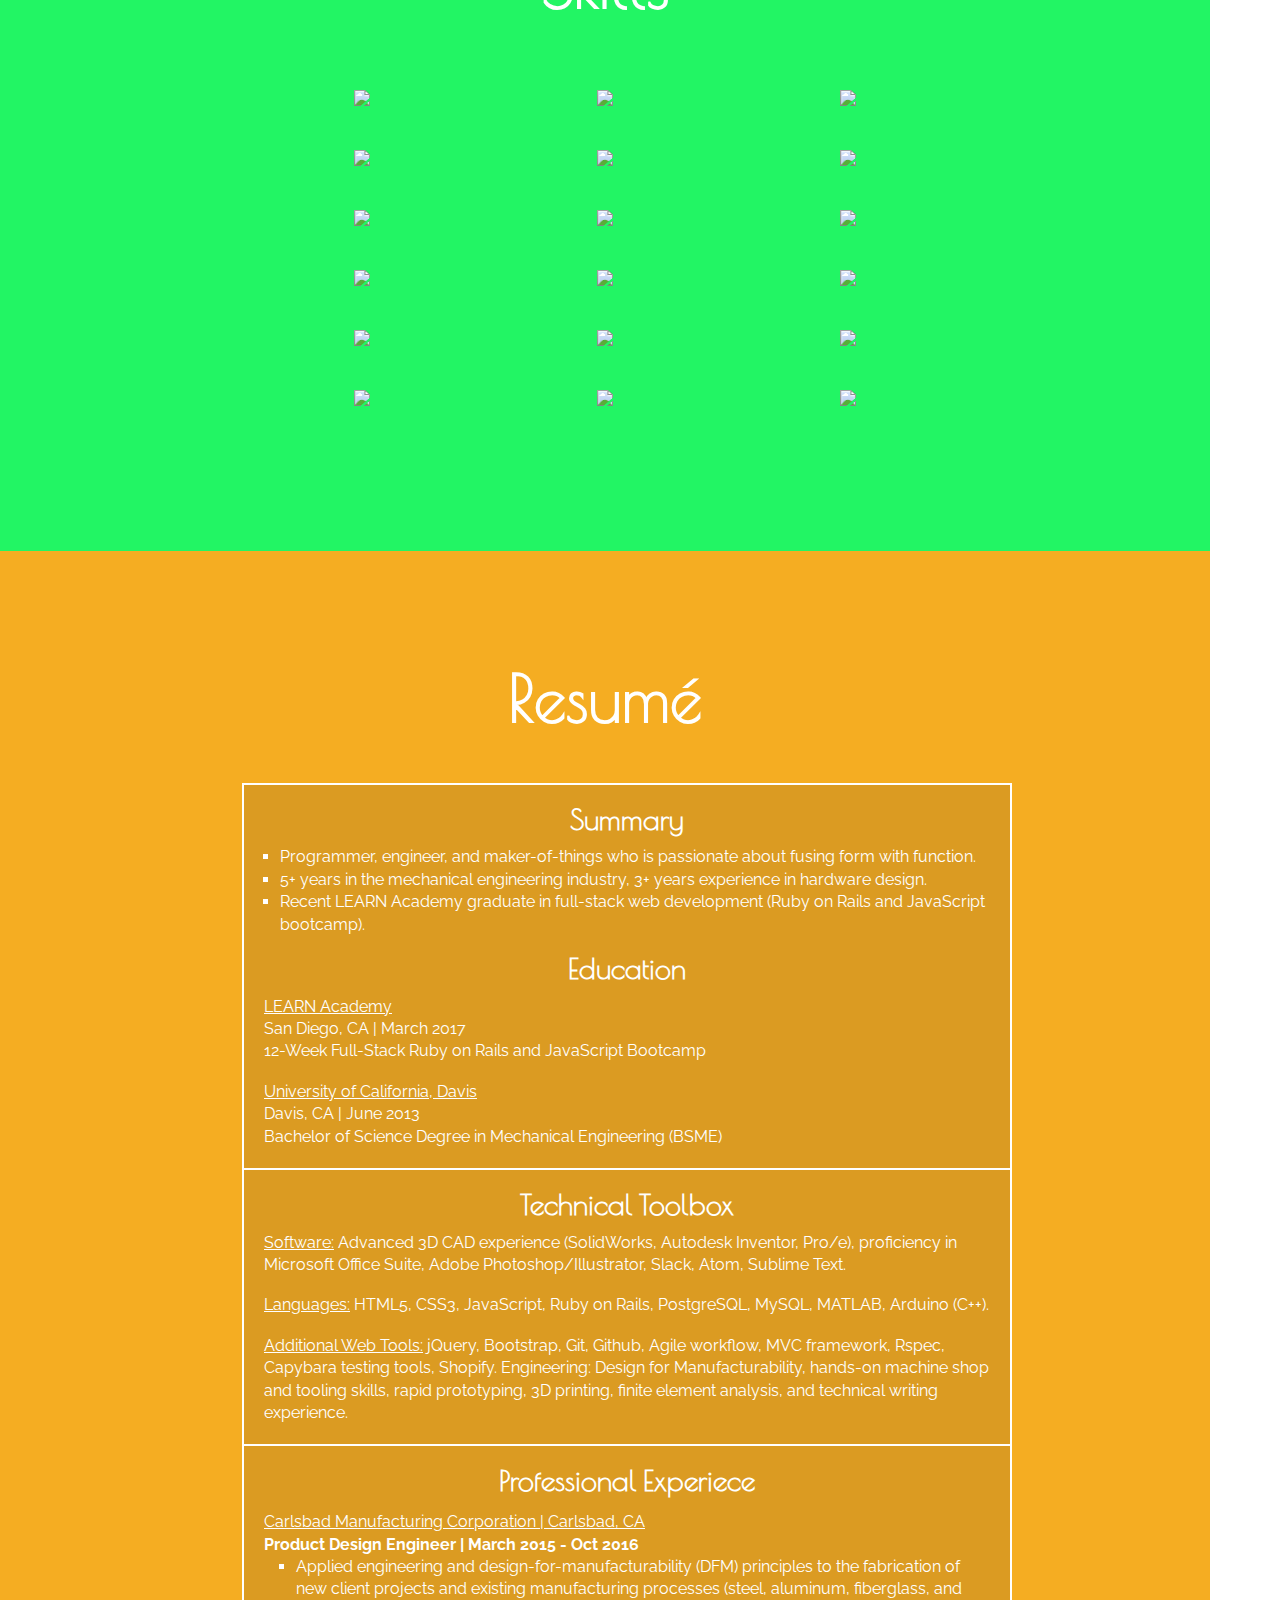
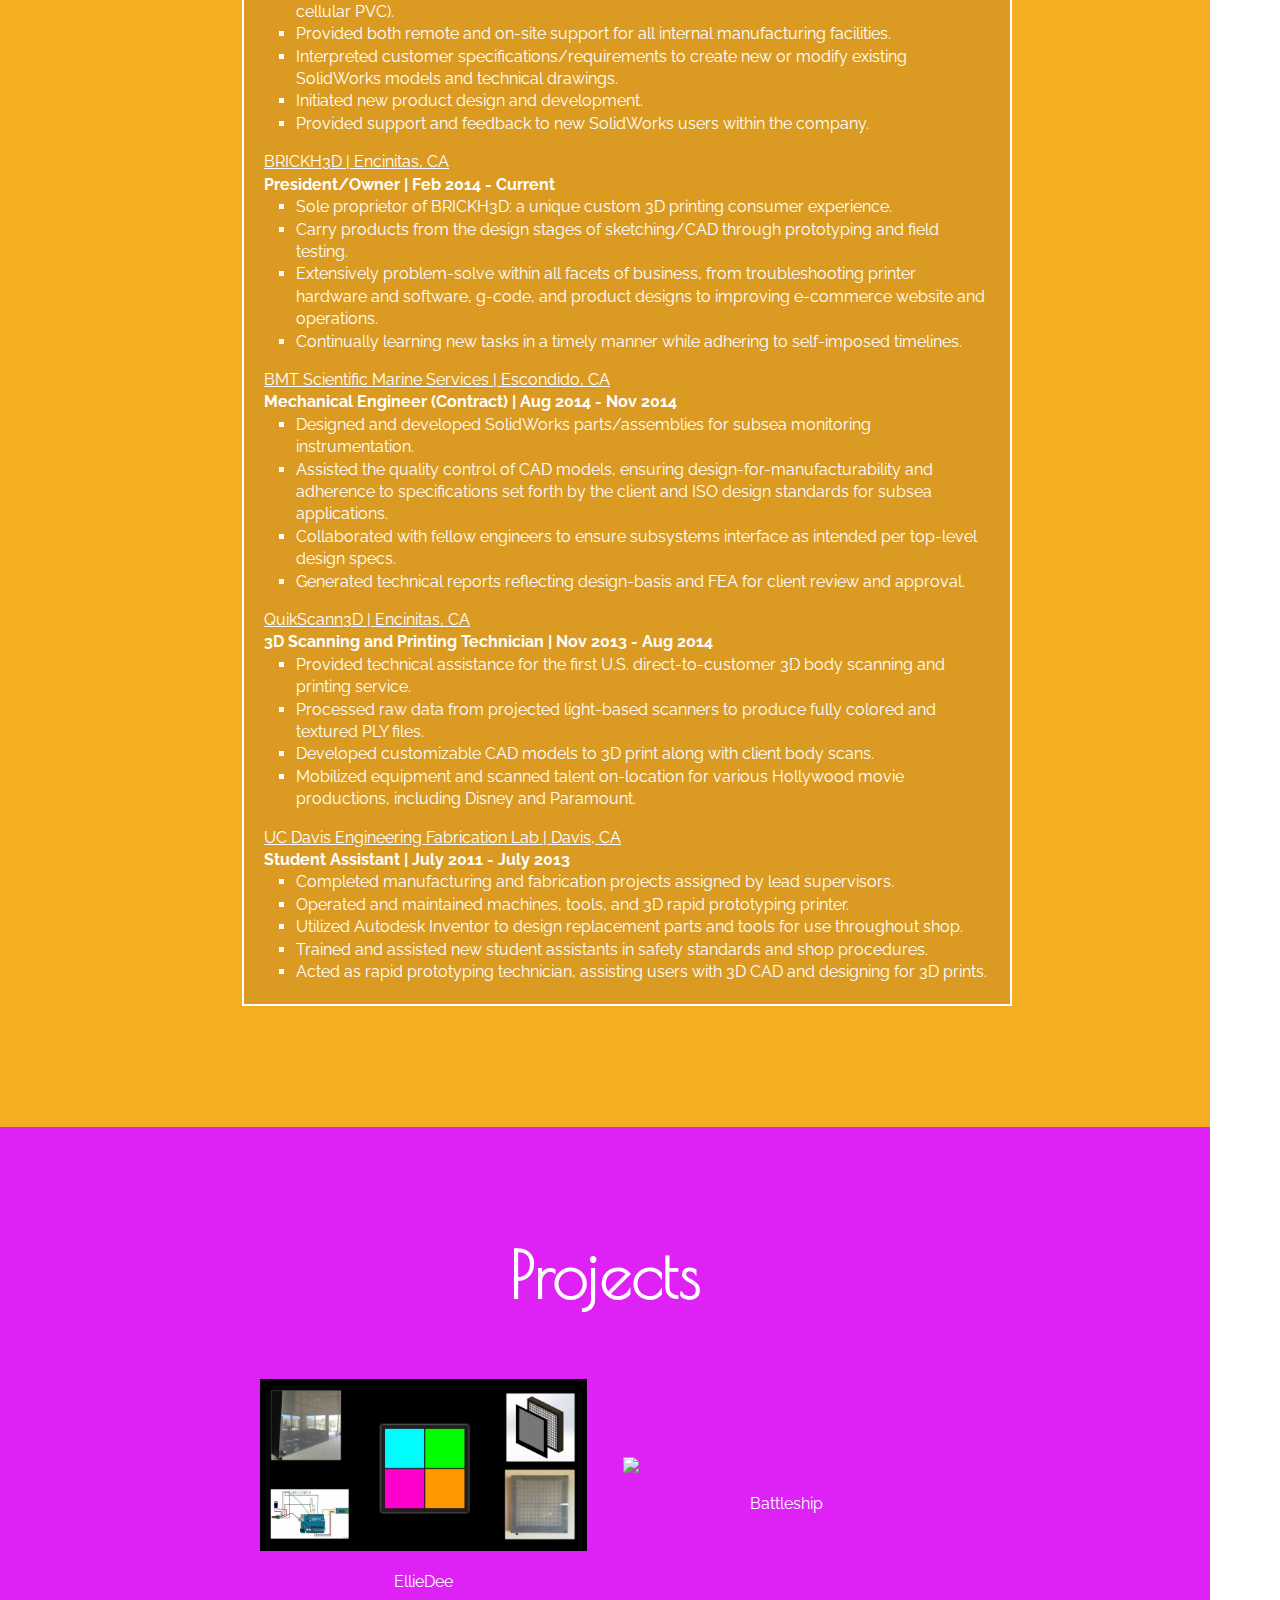
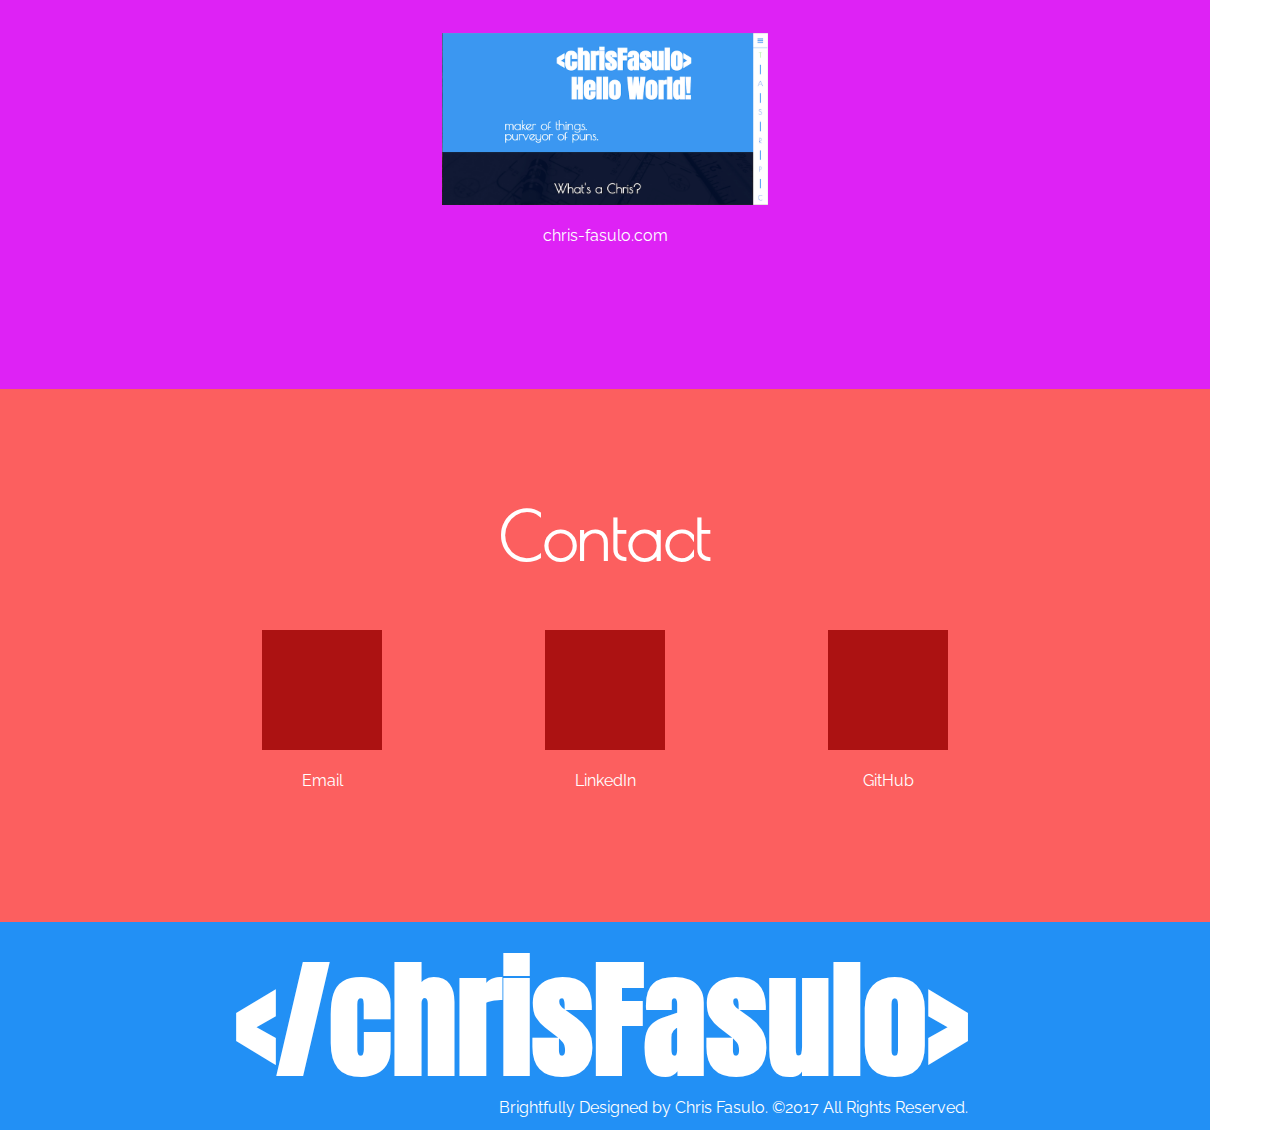
==== commit f6e6b3ac: "styled projects section, added ellieDee image" ====
--- a/index.html
+++ b/index.html
@@ -64,9 +64,9 @@
         <div id="summary">
           <h3>Summary</h3>
           <ul>
+            <li>Programmer, engineer, and maker-of-things who is passionate about fusing form with function.</li>
             <li>5+ years in the mechanical engineering industry, 3+ years experience in hardware design.</li>
             <li>Recent LEARN Academy graduate in full-stack web development (Ruby on Rails and JavaScript bootcamp).</li>
-            <li>Prowess for fusing form with function.</li>
           </ul><br>
 
           <h3>Education</h3>
@@ -80,8 +80,8 @@
 
         <div id="toolbox">
           <h3>Technical Toolbox</h3>
-          <p><span>Software:</span> Advanced 3D CAD experience (SolidWorks, Autodesk Inventor, Pro/e), proficiency in Microsoft Office Suite, Adobe Photoshop/Illustrator, Slack, Atom, Sublime Text.</p><br><br>
-          <p><span>Languages:</span> HTML5, CSS3, JavaScript, Ruby on Rails, PostgreSQL, MySQL, MATLAB, Arduino (C++).</p><br><br>
+          <p><span>Software:</span> Advanced 3D CAD experience (SolidWorks, Autodesk Inventor, Pro/e), proficiency in Microsoft Office Suite, Adobe Photoshop/Illustrator, Slack, Atom, Sublime Text.</p><br>
+          <p><span>Languages:</span> HTML5, CSS3, JavaScript, Ruby on Rails, PostgreSQL, MySQL, MATLAB, Arduino (C++).</p><br>
           <p><span>Additional Web Tools:</span> jQuery, Bootstrap, Git, Github, Agile workflow, MVC framework, Rspec, Capybara testing tools, Shopify.
           Engineering: Design for Manufacturability, hands-on machine shop and tooling skills, rapid prototyping, 3D printing, finite element analysis, and technical writing experience.</p>
         </div>
@@ -147,12 +147,20 @@
 
       <section id="projects">
         <h2>Projects</h2>
-        <div>Coming Soon!</div>
-        <div>Coming Soon!</div>
-        <div>Coming Soon!</div>
-        <div>Coming Soon!</div>
-        <div>Coming Soon!</div>
-        <div>Coming Soon!</div>
+        <a href="https://github.com/cmfasulo/ellieDee" target="_blank">
+          <img src="resources/images/ellieDee.jpg"/>
+          <p>EllieDee</p>
+        </a>
+
+        <a href="http://chris-fasulo.com/projects/battleship" target="_blank">
+          <img src="resources/images/battleshipScreenshot.png"/>
+          <p>Battleship</p>
+        </a>
+
+        <a href="https://github.com/cmfasulo/chris-fasulo.com" target="_blank">
+          <img src="resources/images/chris-fasuloScreenshot.png"/>
+          <p>chris-fasulo.com</p>
+        </a>
       </section>
 
       <section id="contact">
@@ -171,7 +179,6 @@
           <div class='entypo-code'></div>
           <p>GitHub</p>
         </a>
-
       </section>
 
       <footer>
@@ -183,20 +190,6 @@
 
     </div>
 
-    <!-- <div id="navIcons">
-      <a href="javascript:void(0)" class="navArrow"><span class="openNav" id="menu">&#9776;</span></a>
-      <a href="#top" class="top active">&#10011;</a>
-      <p class="about">|</p>
-      <a href="#about" class="about">&#10011;</a>
-      <p class="skills">|</p>
-      <a href="#skills" class="skills">&#10011;</a>
-      <p class="resume">|</p>
-      <a href="#resume" class="resume">&#10011;</a>
-      <p class="projects">|</p>
-      <a href="#projects" class="projects">&#10011;</a>
-      <p class="contact">|</p>
-      <a href="#contact" class="contact">&#10011;</a>
-    </div> -->
     <nav>
       <div id="navIcons">
         <a href="javascript:void(0)" class="navArrow"><span class="navOpen" id="menu">&#9776;</span></a>
--- a/resources/css/index.css
+++ b/resources/css/index.css
@@ -122,16 +122,17 @@
 /*RESUME SECTION*/
 #resume {
   background-color: #f5ad22;
-  align-items: flex-start;
+  /*align-items: flex-start;*/
+  align-items: stretch;
+  justify-content: space-between;
 }
 #resume div {
-  margin: 1.25em;
+  padding: 1.25em;
+  background-color: #db9b22;
 }
 #resume a {
   color: #fff;
-}
-#resume span {
-  font-style: italic;
+  transition: all .2s ease-in-out;
 }
 #resume ul {
   list-style: square;
@@ -149,12 +150,17 @@
   order: 2;
 }
 #summary, #toolbox {
-  flex: 1 0 45%;
-  /*text-align: justify;*/
+  flex: 1 0 auto;
+  min-width: 50%;
+  max-width: 100%;
+  border-top: 2px solid #fff;
+  border-left: 2px solid #fff;
+  border-right: 2px solid #fff;
 }
 #experience {
   order: 3;
   flex: 1 0 100%;
+  border: 2px solid #fff;
 }
 #experience a, #experience h5 {
   margin-left: -1em;
@@ -170,12 +176,31 @@
 /*PROJECTS SECTION*/
 #projects {
   background-color: #de22f5;
-}
-#projects div {
-  flex: 1 0 25%;
-  min-height: 200px;
-  background-color: #6f1979;
-  margin: 20px;
+  text-align: center;
+  transition: all .2s ease-in-out;
+}
+#projects a {
+  /*width: 252px;
+  height: 252px;*/
+  width: 45%;
+  display: flex;
+  justify-content: center;
+  align-items: center;
+  flex-flow: column;
+  margin: 20px auto;
+  text-decoration: none;
+  color: #fff;
+  /*background-color: #6f1979;*/
+  /*transition: all .2s ease-in-out;*/
+}
+#projects a img {
+  flex: 0 0 auto;
+  width: 100%;
+  margin-bottom: 20px;
+  transition: all 0.5s ease;
+}
+#projects a img:hover {
+  transform: scale(1.1);
 }
 
 /*CONTACT SECTION*/
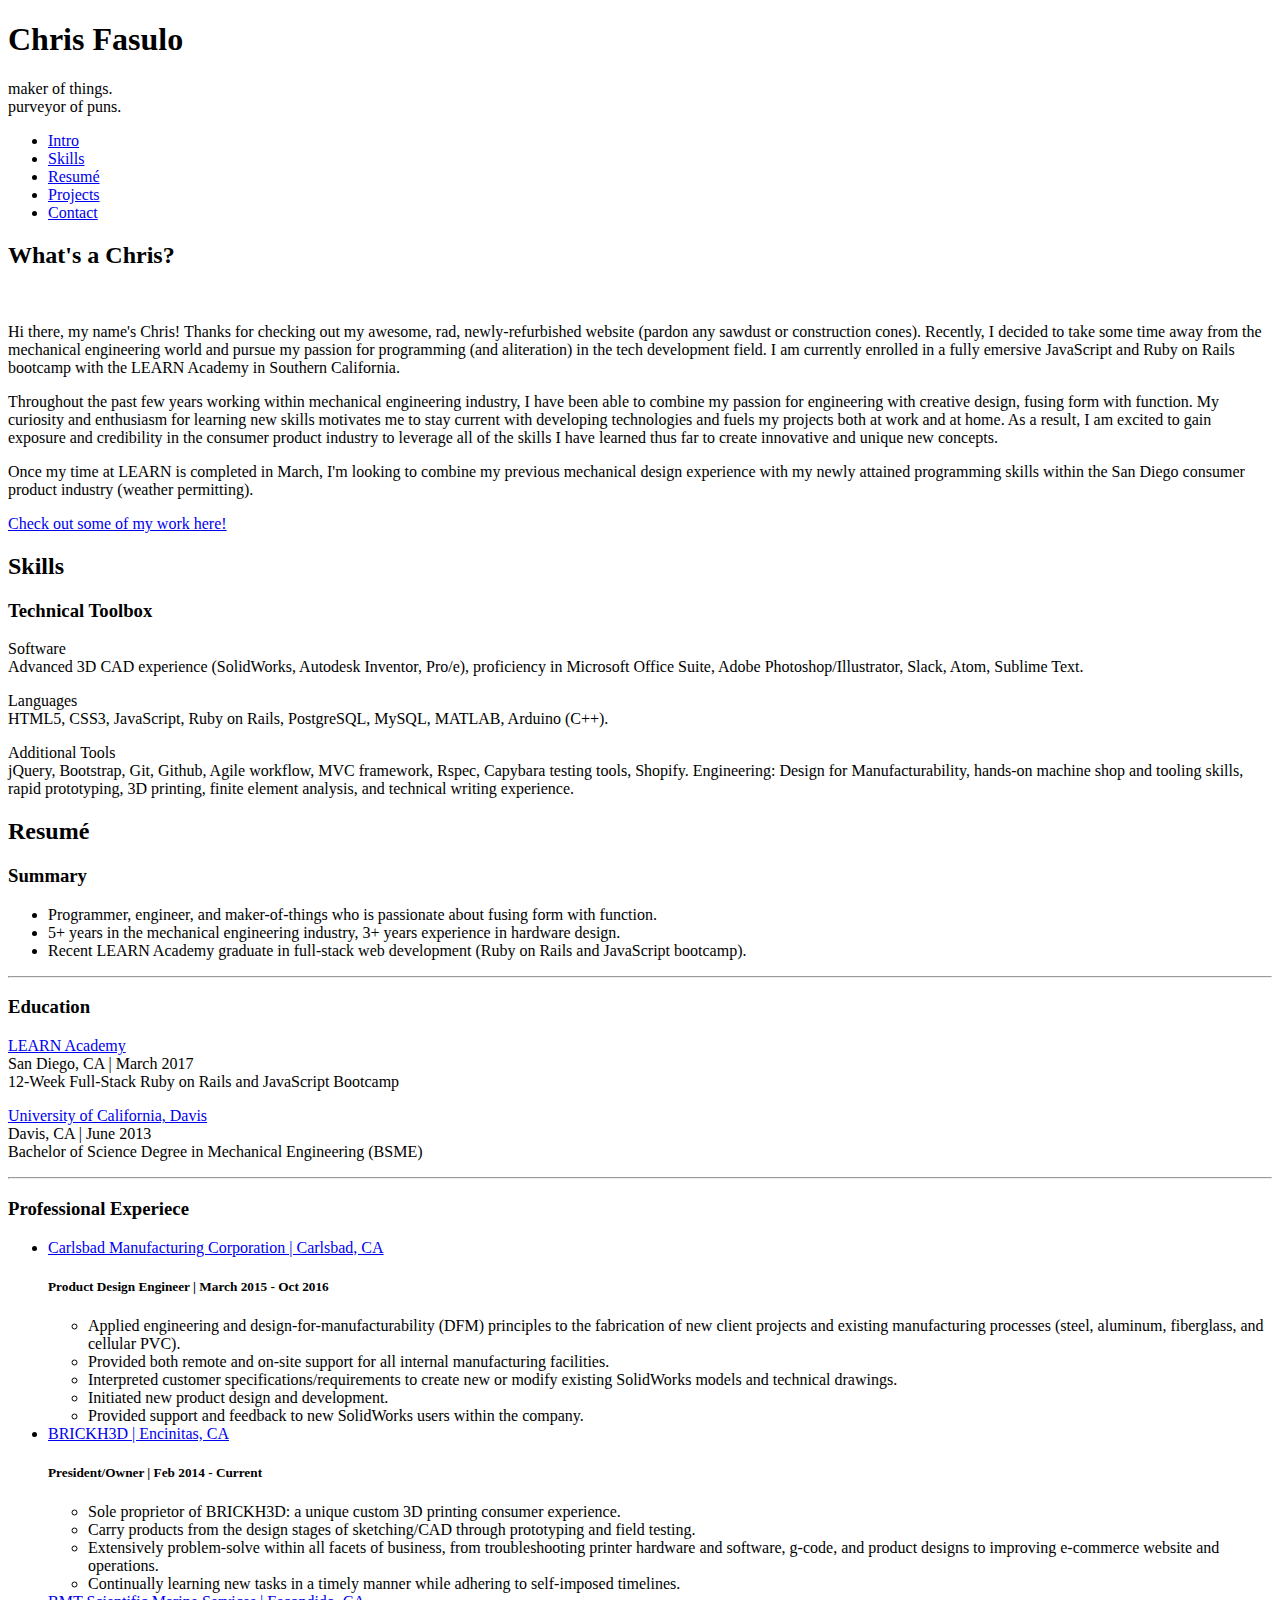
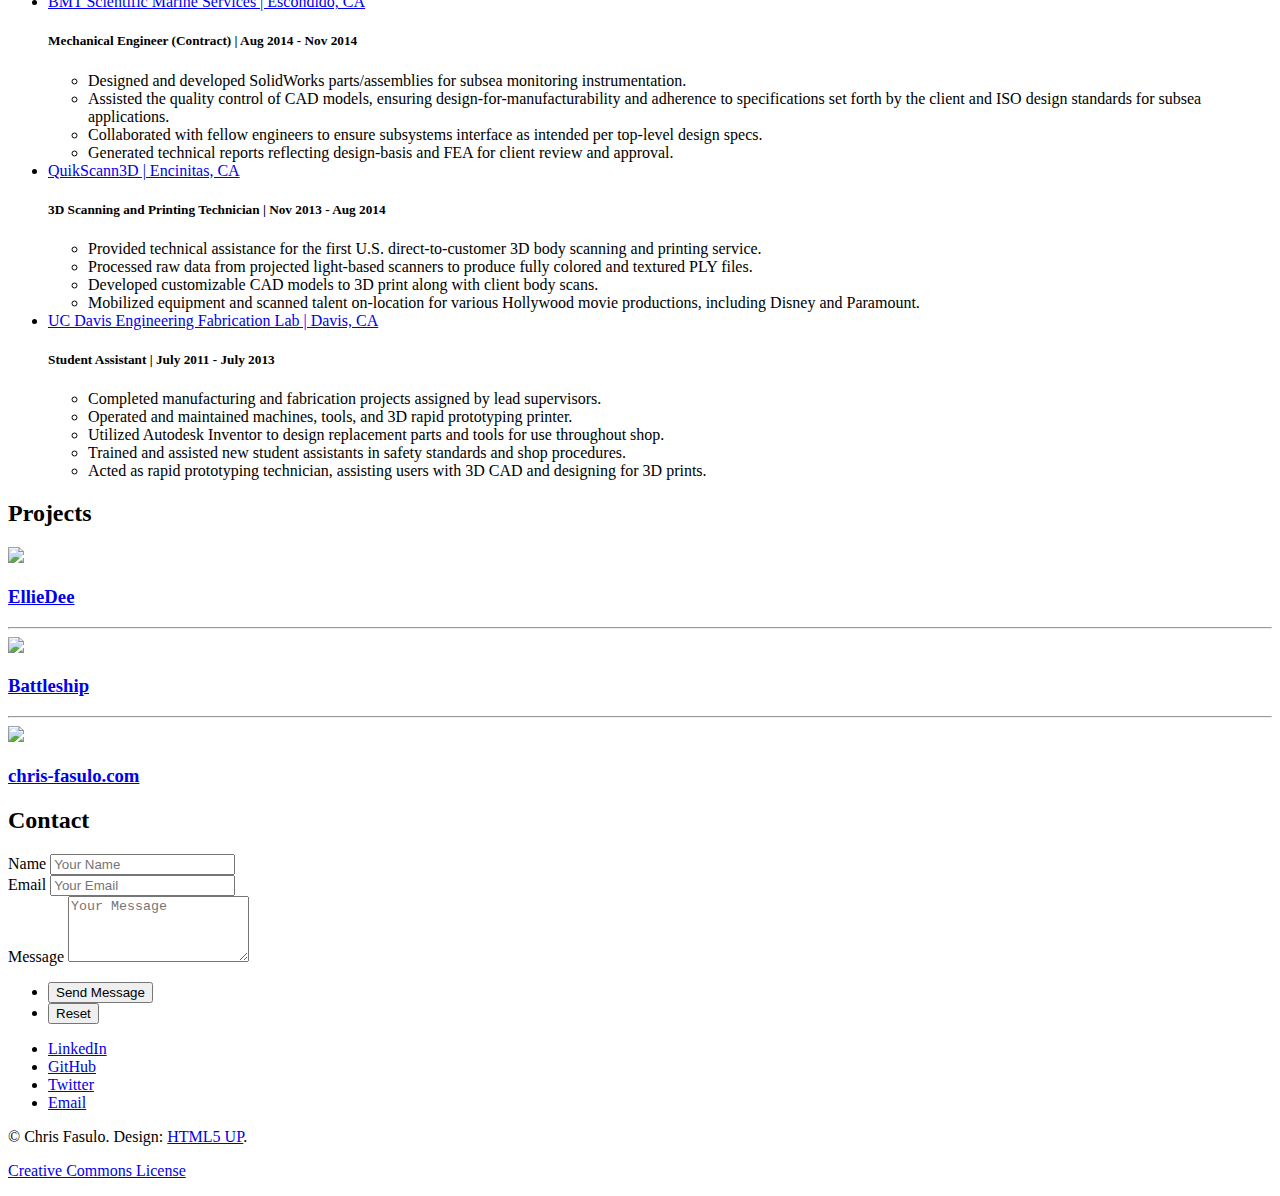
==== commit 8a1ca885: "deleted sample elements section" ====
--- a/index.html
+++ b/index.html
@@ -1,228 +1,256 @@
-<!DOCTYPE html>
-<html>
-  <head>
-    <meta charset="utf-8">
-		<script src="https://ajax.googleapis.com/ajax/libs/jquery/2.2.0/jquery.min.js"></script>
-
-    <link href="https://fonts.googleapis.com/css?family=Poiret+One" rel="stylesheet">
-    <link href="https://fonts.googleapis.com/css?family=Anton" rel="stylesheet">
-    <link href="https://fonts.googleapis.com/css?family=Raleway" rel="stylesheet">
-    <link rel="stylesheet" type="text/css" href="resources/css/index.css">
-    <link rel="stylesheet" type="text/css" href="resources/css/navigation.css">
-    <script type="text/javascript" src="resources/js/index.js"></script>
-		<link rel="icon" type="image/png" href="resources/images/cf-favicon.png">
-
-    <title>hello, this is chris.</title>
-
-  </head>
-  <body>
-
-    <div id="main">
-      <section id="top">
-        <h1>&#60;chrisFasulo&#62;<br>Hello World!</h1>
-        <h2>maker of things.<br>purveyor of puns.</h2>
-      </section>
-
-      <div id="background">
-        <section id="about">
-          <h2><span>What's a Chris?</span></h2>
-          <img id="me" src="resources/images/me-transparent.png"/>
-          <div>
-            <p>Hi there, my name's Chris! Thanks for checking out my awesome, rad, newly-refurbished website (pardon any sawdust or construction cones). Recently, I decided to take some time away from the mechanical engineering world and pursue my passion for programming (and aliteration) in the tech development field. I am currently enrolled in a fully emersive JavaScript and Ruby on Rails bootcamp with the LEARN Academy in Southern California.</p><br>
-
-            <p>Throughout the past few years working within mechanical engineering industry, I have been able to combine my passion for engineering with creative design, fusing form with function. My curiosity and enthusiasm for learning new skills motivates me to stay current with developing technologies and fuels my projects both at work and at home. As a result, I am excited to gain exposure and credibility in the consumer product industry to leverage all of the skills I have learned thus far to create innovative and unique new concepts.</p><br>
-
-            <p>Once my time at LEARN is completed in March, I'm looking to combine my previous mechanical design experience with my newly attained programming skills within the San Diego consumer product industry (weather permitting).</p>
-          </div>
-        </section>
-      </div>
-
-      <section id="skills">
-        <h2>Skills</h2>
-        <div><img src="resources/images/html5-logo.png"></div>
-        <div><img src="resources/images/css3-logo.png"></div>
-        <div><img src="resources/images/js-logo.png"></div>
-        <div><img src="resources/images/jquery-logo.png"></div>
-        <div><img src="resources/images/ruby-logo.png"></div>
-        <div><img src="resources/images/rails-logo.png"></div>
-        <div><img src="resources/images/cplusplus-logo.png"></div>
-        <div><img src="resources/images/matlab-logo.png"></div>
-        <div><img src="resources/images/postgresql-logo.png"></div>
-        <div><img src="resources/images/mySQL-logo.png"></div>
-        <div><img src="resources/images/git-logo.png"></div>
-        <div><img src="resources/images/github-logo.png"></div>
-        <div><img src="resources/images/sw-logo.png"></div>
-        <div><img src="resources/images/arduino-logo.png"></div>
-        <div><img src="resources/images/atom-logo.png"></div>
-        <div><img src="resources/images/office-logo.png"></div>
-        <div><img src="resources/images/ai-logo.png"></div>
-        <div><img src="resources/images/ps-logo.png"></div>
-      </section>
-
-      <section id="resume">
-        <h2>Resum&eacute;</h2>
-        <div id="summary">
-          <h3>Summary</h3>
-          <ul>
-            <li>Programmer, engineer, and maker-of-things who is passionate about fusing form with function.</li>
-            <li>5+ years in the mechanical engineering industry, 3+ years experience in hardware design.</li>
-            <li>Recent LEARN Academy graduate in full-stack web development (Ruby on Rails and JavaScript bootcamp).</li>
-          </ul><br>
-
-          <h3>Education</h3>
-            <p><a href="https://www.learnacademy.org/">LEARN Academy</a></p>
-            <p>San Diego, CA | March 2017</p>
-            <p>12-Week Full-Stack Ruby on Rails and JavaScript Bootcamp</p><br>
-            <p><a href="https://www.ucdavis.edu/">University of California, Davis</a></p>
-            <p>Davis, CA | June 2013</p>
-            <p>Bachelor of Science Degree in Mechanical Engineering (BSME)</p>
-        </div>
-
-        <div id="toolbox">
-          <h3>Technical Toolbox</h3>
-          <p><span>Software:</span> Advanced 3D CAD experience (SolidWorks, Autodesk Inventor, Pro/e), proficiency in Microsoft Office Suite, Adobe Photoshop/Illustrator, Slack, Atom, Sublime Text.</p><br>
-          <p><span>Languages:</span> HTML5, CSS3, JavaScript, Ruby on Rails, PostgreSQL, MySQL, MATLAB, Arduino (C++).</p><br>
-          <p><span>Additional Web Tools:</span> jQuery, Bootstrap, Git, Github, Agile workflow, MVC framework, Rspec, Capybara testing tools, Shopify.
-          Engineering: Design for Manufacturability, hands-on machine shop and tooling skills, rapid prototyping, 3D printing, finite element analysis, and technical writing experience.</p>
-        </div>
-
-        <div id="experience">
-          <h3>Professional Experiece</h3>
-          <ul>
-            <li>
-              <a href="http://www.carlsbadmfg.com/" target="_blank">Carlsbad Manufacturing Corporation | Carlsbad, CA</a>
-              <h5>Product Design Engineer | <span>March 2015 - Oct 2016</span></h5>
-              <ul>
-                <li>Applied engineering and design-for-manufacturability (DFM) principles to the fabrication of new client projects and existing manufacturing processes (steel, aluminum, fiberglass, and cellular PVC).</li>
-                <li>Provided both remote and on-site support for all internal manufacturing facilities.</li>
-                <li>Interpreted customer specifications/requirements to create new or modify existing SolidWorks models and technical drawings.</li>
-                <li>Initiated new product design and development.</li>
-                <li>Provided support and feedback to new SolidWorks users within the company.</li>
-              </ul>
-            </li>
-            <li>
-              <a href="https://www.facebook.com/BRICKH3D/" target="_blank">BRICKH3D | Encinitas, CA</a>
-              <h5>President/Owner  | <span>Feb 2014 - Current</span></h5>
-              <ul>
-                <li>Sole proprietor of BRICKH3D: a unique custom 3D printing consumer experience.</li>
-                <li>Carry products from the design stages of sketching/CAD through prototyping and field testing.</li>
-                <li>Extensively problem-solve within all facets of business, from troubleshooting printer hardware and software, g-code, and product designs to improving e-commerce website and operations.</li>
-                <li>Continually learning new tasks in a timely manner while adhering to self-imposed timelines.</li>
-              </ul>
-            </li>
-            <li>
-              <a href="http://www.scimar.com/" target="_blank">BMT Scientific Marine Services | Escondido, CA</a>
-              <h5>Mechanical Engineer (Contract)  | <span>Aug 2014 - Nov 2014</span></h5>
-              <ul>
-                <li>Designed and developed SolidWorks parts/assemblies for subsea monitoring instrumentation.</li>
-                <li>Assisted the quality control of  CAD models, ensuring design-for-manufacturability and adherence to specifications set forth by the client and ISO design standards for subsea applications.</li>
-                <li>Collaborated with fellow engineers to ensure subsystems interface as intended per top-level design specs.</li>
-                <li>Generated technical reports reflecting design-basis and FEA for client review and approval.</li>
-              </ul>
-            </li>
-            <li>
-              <a href="http://quikscann3d.com/" target="_blank">QuikScann3D | Encinitas, CA</a>
-              <h5>3D Scanning and Printing Technician  | <span>Nov 2013 - Aug 2014</span></h5>
-              <ul>
-                <li>Provided technical assistance for the first U.S. direct-to-customer 3D body scanning and printing service.</li>
-                <li>Processed raw data from projected light-based scanners to produce fully colored and textured PLY files.</li>
-                <li>Developed customizable CAD models to 3D print along with client body scans.</li>
-                <li>Mobilized equipment and scanned talent on-location for various Hollywood movie productions, including Disney and Paramount.</li>
-              </ul>
-            </li>
-            <li>
-              <a href="http://engineering.ucdavis.edu/efl/" target="_blank">UC Davis Engineering Fabrication Lab | Davis, CA</a>
-              <h5>Student Assistant  | <span>July 2011 - July 2013</span></h5>
-              <ul>
-                <li>Completed manufacturing and fabrication projects assigned by lead supervisors.</li>
-                <li>Operated and maintained machines, tools, and 3D rapid prototyping printer.</li>
-                <li>Utilized Autodesk Inventor to design replacement parts and tools for use throughout shop.</li>
-                <li>Trained and assisted new student assistants in safety standards and shop procedures.</li>
-                <li>Acted as rapid prototyping technician, assisting users with 3D CAD and designing for 3D prints.</li>
-              </ul>
-            </li>
-          </ul>
-        </div>
-      </section>
-
-      <section id="projects">
-        <h2>Projects</h2>
-        <a href="https://github.com/cmfasulo/ellieDee" target="_blank">
-          <img src="resources/images/ellieDee.jpg"/>
-          <p>EllieDee</p>
-        </a>
-
-        <a href="http://chris-fasulo.com/projects/battleship" target="_blank">
-          <img src="resources/images/battleshipScreenshot.png"/>
-          <p>Battleship</p>
-        </a>
-
-        <a href="https://github.com/cmfasulo/chris-fasulo.com" target="_blank">
-          <img src="resources/images/chris-fasuloScreenshot.png"/>
-          <p>chris-fasulo.com</p>
-        </a>
-      </section>
-
-      <section id="contact">
-        <h2>Contact</h2>
-        <a href="mailto:fasulo.810@gmail.com?Subject=Hi%20there!" target="_top">
-          <div class='entypo-mail'></div>
-          <p>Email</p>
-        </a>
-
-        <a href="https://www.linkedin.com/in/chrisfasulo" target="_blank">
-          <div class='entypo-linkedin'></div>
-          <p>LinkedIn</p>
-        </a>
-
-        <a href="https://github.com/cmfasulo" target="_blank">
-          <div class='entypo-code'></div>
-          <p>GitHub</p>
-        </a>
-      </section>
-
-      <footer>
-        <div>
-          <h1>&#60;/chrisFasulo&#62;</h1>
-          <p>Brightfully Designed by Chris Fasulo. &copy;2017 All Rights Reserved.</p>
-        </div>
-      </footer>
-
-    </div>
-
-    <nav>
-      <div id="navIcons">
-        <a href="javascript:void(0)" class="navArrow"><span class="navOpen" id="menu">&#9776;</span></a>
-        <a href="#top" class="top active">T</a>
-        <p class="about">|</p>
-        <a href="#about" class="about">A</a>
-        <p class="skills">|</p>
-        <a href="#skills" class="skills">S</a>
-        <p class="resume">|</p>
-        <a href="#resume" class="resume">R</a>
-        <p class="projects">|</p>
-        <a href="#projects" class="projects">P</a>
-        <p class="contact">|</p>
-        <a href="#contact" class="contact">C</a>
-      </div>
-
-      <div id="navExpanded" class="navHide">
-        <p class="navArrow"></p>
-        <a href="#top" class="top active">Top</a>
-        <p> </p>
-        <a href="#about" class="about">About</a>
-        <p> </p>
-        <a href="#skills" class="skills">Skills</a>
-        <p> </p>
-        <a href="#resume" class="resume">Resum&eacute;</a>
-        <p> </p>
-        <a href="#projects" class="projects">Projects</a>
-        <p> </p>
-        <a href="#contact" class="contact">Contact</a>
-      </div>
-    </nav>
-
-    <a href="#top" id="backtop"><div class='entypo-up-open'></div></a>
-
-  </body>
-</html>
+<!DOCTYPE HTML>
+<!--
+	Dimension by HTML5 UP
+	html5up.net | @ajlkn
+	Free for personal and commercial use under the CCA 3.0 license (html5up.net/license)
+-->
+<html>
+	<head>
+		<title>hello, this is chris.</title>
+		<meta charset="utf-8" />
+		<meta name="viewport" content="width=device-width, initial-scale=1, user-scalable=no" />
+		<link rel="stylesheet" href="https://cdn.rawgit.com/konpa/devicon/master/devicon.min.css">
+		<link rel="stylesheet" href="assets/css/main.css" />
+		<!--[if lte IE 9]><link rel="stylesheet" href="assets/css/ie9.css" /><![endif]-->
+		<noscript><link rel="stylesheet" href="assets/css/noscript.css" /></noscript>
+	</head>
+	<body>
+
+		<!-- Wrapper -->
+			<div id="wrapper">
+
+				<!-- Header -->
+					<header id="header">
+						<div class="logo">
+							<!-- <span class="icon fa-cube"></span> -->
+							<!-- <span class="icon fa-code"></span> -->
+							<span class="icon fa-gears"></span>
+						</div>
+						<div class="content">
+							<div class="inner">
+								<h1>Chris Fasulo</h1>
+								<p>maker of things.<br>purveyor of puns.</p>
+							</div>
+						</div>
+						<nav>
+							<ul>
+								<li><a href="#intro">Intro</a></li>
+								<li><a href="#skills">Skills</a></li>
+								<li><a href="#resume">Resum&eacute;</a></li>
+								<li><a href="#projects">Projects</a></li>
+								<li><a href="#contact">Contact</a></li>
+							</ul>
+						</nav>
+					</header>
+
+				<!-- Main -->
+					<div id="main">
+
+						<!-- Intro -->
+							<article id="intro">
+								<h2 class="major">What's a Chris?</h2>
+								<span class="image main"><img src="images/chris.jpg" alt="" /></span>
+								<p>Hi there, my name's Chris! Thanks for checking out my awesome, rad, newly-refurbished website (pardon any sawdust or construction cones). Recently, I decided to take some time away from the mechanical engineering world and pursue my passion for programming (and aliteration) in the tech development field. I am currently enrolled in a fully emersive JavaScript and Ruby on Rails bootcamp with the LEARN Academy in Southern California.</p>
+
+		            <p>Throughout the past few years working within mechanical engineering industry, I have been able to combine my passion for engineering with creative design, fusing form with function. My curiosity and enthusiasm for learning new skills motivates me to stay current with developing technologies and fuels my projects both at work and at home. As a result, I am excited to gain exposure and credibility in the consumer product industry to leverage all of the skills I have learned thus far to create innovative and unique new concepts.</p>
+
+		            <p>Once my time at LEARN is completed in March, I'm looking to combine my previous mechanical design experience with my newly attained programming skills within the San Diego consumer product industry (weather permitting).</p>
+
+								<p><a href="#projects">Check out some of my work here!</a></p>
+
+							</article>
+
+						<!-- Skills -->
+							<article id="skills">
+								<h2 class="major">Skills</h2>
+								<div id="skills-icons">
+									<a href="https://en.wikipedia.org/wiki/HTML5" target="_blank"><i class="devicon-html5-plain"></i></a>
+									<a href="https://en.wikipedia.org/wiki/Cascading_Style_Sheets#CSS_3" target="_blank"><i class="devicon-css3-plain"></i></a>
+									<a href="https://en.wikipedia.org/wiki/Bootstrap_(front-end_framework)" target="_blank"><i class="devicon-bootstrap-plain"></i></a>
+									<a href="https://en.wikipedia.org/wiki/JavaScript" target="_blank"><i class="devicon-javascript-plain"></i></a>
+									<a href="https://en.wikipedia.org/wiki/JQuery" target="_blank"><i class="devicon-jquery-plain"></i></a>
+									<a href="https://en.wikipedia.org/wiki/Ruby_(programming_language)" target="_blank"><i class="devicon-ruby-plain"></i></a>
+									<a href="https://en.wikipedia.org/wiki/Ruby_on_Rails" target="_blank"><i class="devicon-rails-plain"></i></a>
+									<a href="https://en.wikipedia.org/wiki/AngularJS" target="_blank"><i class="devicon-angularjs-plain"></i></a>
+									<a href="https://en.wikipedia.org/wiki/Node.js" target="_blank"><i class="devicon-nodejs-plain"></i></a>
+									<a href="https://en.wikipedia.org/wiki/MongoDB" target="_blank"><i class="devicon-mongodb-plain"></i></a>
+									<a href="https://en.wikipedia.org/wiki/PostgreSQL" target="_blank"><i class="devicon-postgresql-plain"></i></a>
+									<a href="https://en.wikipedia.org/wiki/MySQL" target="_blank"><i class="devicon-mysql-plain"></i></a>
+									<a href="https://en.wikipedia.org/wiki/Amazon_Web_Services" target="_blank"><i class="devicon-amazonwebservices-original"></i></a>
+									<a href="https://en.wikipedia.org/wiki/C%2B%2B" target="_blank"><i class="devicon-cplusplus-plain"></i></a>
+									<a href="https://en.wikipedia.org/wiki/Git" target="_blank"><i class="devicon-git-plain"></i></a>
+									<a href="https://en.wikipedia.org/wiki/GitHub" target="_blank"><i class="devicon-github-plain"></i></a>
+									<a href="https://en.wikipedia.org/wiki/Heroku" target="_blank"><i class="devicon-heroku-plain"></i></a>
+									<a href="https://en.wikipedia.org/wiki/Trello" target="_blank"><i class="devicon-trello-plain"></i></a>
+									<a href="https://en.wikipedia.org/wiki/Adobe_Illustrator" target="_blank"><i class="devicon-illustrator-plain"></i></a>
+									<a href="https://en.wikipedia.org/wiki/Adobe_Photoshop" target="_blank"><i class="devicon-photoshop-plain"></i></a>
+								</div>
+
+								<p>
+									<h3>Technical Toolbox</h3>
+				          <p><span>Software</span><br>Advanced 3D CAD experience (SolidWorks, Autodesk Inventor, Pro/e), proficiency in Microsoft Office Suite, Adobe Photoshop/Illustrator, Slack, Atom, Sublime Text.</p>
+				          <p><span>Languages</span><br>HTML5, CSS3, JavaScript, Ruby on Rails, PostgreSQL, MySQL, MATLAB, Arduino (C++).</p>
+				          <p><span>Additional Tools</span><br>jQuery, Bootstrap, Git, Github, Agile workflow, MVC framework, Rspec, Capybara testing tools, Shopify.
+				          Engineering: Design for Manufacturability, hands-on machine shop and tooling skills, rapid prototyping, 3D printing, finite element analysis, and technical writing experience.</p>
+								</p>
+							</article>
+
+						<!-- Resume -->
+							<article id="resume">
+								<h2 class="major">Resum&eacute;</h2>
+								<div id="summary">
+				          <h3>Summary</h3>
+				          <ul>
+				            <li><span>Programmer, engineer, and maker-of-things who is passionate about fusing form with function.</span></li>
+				            <li><span>5+ years in the mechanical engineering industry, 3+ years experience in hardware design.</span></li>
+				            <li><span>Recent LEARN Academy graduate in full-stack web development (Ruby on Rails and JavaScript bootcamp).</span></li>
+				          </ul>
+								</div>
+								<hr>
+
+								<div id="education">
+				          <h3>Education</h3>
+				            <p><a href="https://www.learnacademy.org/" target="_blank">LEARN Academy</a><br>
+				            San Diego, CA | March 2017<br>
+				            12-Week Full-Stack Ruby on Rails and JavaScript Bootcamp</p>
+				            <p><a href="https://www.ucdavis.edu/" target="_blank">University of California, Davis</a><br>
+				            Davis, CA | June 2013<br>
+				            Bachelor of Science Degree in Mechanical Engineering (BSME)</p>
+								</div>
+								<hr>
+
+				        <div id="experience">
+				          <h3>Professional Experiece</h3>
+				          <ul>
+				            <li>
+				              <a href="http://www.carlsbadmfg.com/" target="_blank">Carlsbad Manufacturing Corporation | Carlsbad, CA</a>
+				              <h5>Product Design Engineer | <span>March 2015 - Oct 2016</span></h5>
+				              <ul>
+				                <li><span>Applied engineering and design-for-manufacturability (DFM) principles to the fabrication of new client projects and existing manufacturing processes (steel, aluminum, fiberglass, and cellular PVC).</span></li>
+				                <li><span>Provided both remote and on-site support for all internal manufacturing facilities.</span></li>
+				                <li><span>Interpreted customer specifications/requirements to create new or modify existing SolidWorks models and technical drawings.</span></li>
+				                <li><span>Initiated new product design and development.</span></li>
+				                <li><span>Provided support and feedback to new SolidWorks users within the company.</span></li>
+				              </ul>
+				            </li>
+
+				            <li>
+				              <a href="https://www.facebook.com/BRICKH3D/" target="_blank">BRICKH3D | Encinitas, CA</a>
+				              <h5>President/Owner  | <span>Feb 2014 - Current</span></h5>
+				              <ul>
+				                <li><span>Sole proprietor of BRICKH3D: a unique custom 3D printing consumer experience.<span></li>
+				                <li><span>Carry products from the design stages of sketching/CAD through prototyping and field testing.</span></li>
+				                <li><span>Extensively problem-solve within all facets of business, from troubleshooting printer hardware and software, g-code, and product designs to improving e-commerce website and operations.</span></li>
+				                <li><span>Continually learning new tasks in a timely manner while adhering to self-imposed timelines.</span></li>
+				              </ul>
+				            </li>
+
+				            <li>
+				              <a href="http://www.scimar.com/" target="_blank">BMT Scientific Marine Services | Escondido, CA</a>
+				              <h5>Mechanical Engineer (Contract)  | <span>Aug 2014 - Nov 2014</span></h5>
+				              <ul>
+				                <li><span>Designed and developed SolidWorks parts/assemblies for subsea monitoring instrumentation.</span></li>
+				                <li><span>Assisted the quality control of  CAD models, ensuring design-for-manufacturability and adherence to specifications set forth by the client and ISO design standards for subsea applications.</span></li>
+				                <li><span>Collaborated with fellow engineers to ensure subsystems interface as intended per top-level design specs.</span></li>
+				                <li><span>Generated technical reports reflecting design-basis and FEA for client review and approval.</span></li>
+				              </ul>
+				            </li>
+
+				            <li>
+				              <a href="http://quikscann3d.com/" target="_blank">QuikScann3D | Encinitas, CA</a>
+				              <h5>3D Scanning and Printing Technician  | <span>Nov 2013 - Aug 2014</span></h5>
+				              <ul>
+				                <li><span>Provided technical assistance for the first U.S. direct-to-customer 3D body scanning and printing service.</span></li>
+				                <li><span>Processed raw data from projected light-based scanners to produce fully colored and textured PLY files.</span></li>
+				                <li><span>Developed customizable CAD models to 3D print along with client body scans.</span></li>
+				                <li><span>Mobilized equipment and scanned talent on-location for various Hollywood movie productions, including Disney and Paramount.</span></li>
+				              </ul>
+				            </li>
+
+				            <li>
+				              <a href="http://engineering.ucdavis.edu/efl/" target="_blank">UC Davis Engineering Fabrication Lab | Davis, CA</a>
+				              <h5>Student Assistant  | <span>July 2011 - July 2013</span></h5>
+				              <ul>
+				                <li><span>Completed manufacturing and fabrication projects assigned by lead supervisors.</span></li>
+				                <li><span>Operated and maintained machines, tools, and 3D rapid prototyping printer.</span></li>
+				                <li><span>Utilized Autodesk Inventor to design replacement parts and tools for use throughout shop.</span></li>
+				                <li><span>Trained and assisted new student assistants in safety standards and shop procedures.</span></li>
+				                <li><span>Acted as rapid prototyping technician, assisting users with 3D CAD and designing for 3D prints.</span></li>
+				              </ul>
+				            </li>
+				          </ul>
+				        </div>
+							</article>
+
+						<!-- Projects -->
+							<article id="projects">
+								<h2 class="major">Projects</h2>
+				        <a href="https://github.com/cmfasulo/ellieDee" target="_blank">
+				          <img src="images/ellieDee.jpg"/>
+				          <h3>EllieDee</h3>
+				        </a>
+								<hr>
+
+				        <a href="http://chris-fasulo.com/projects/battleship" target="_blank">
+				          <img src="images/battleshipScreenshot.png"/>
+				          <h3>Battleship</h3>
+				        </a>
+								<hr>
+
+				        <a href="https://github.com/cmfasulo/chris-fasulo.com" target="_blank">
+				          <img src="images/websiteScreenshot.png"/>
+				          <h3>chris-fasulo.com</h3>
+				        </a>
+							</article>
+
+						<!-- Contact -->
+							<article id="contact">
+								<h2 class="major">Contact</h2>
+								<form action="https://formspree.io/fasulo.810@gmail.com" method="POST">
+									<div class="field half first">
+										<label for="name">Name</label>
+										<input type="text" name="name" id="name" placeholder="Your Name"/>
+									</div>
+									<div class="field half">
+										<label for="email">Email</label>
+										<input type="email" name="_replyto" id="email" placeholder="Your Email"/>
+									</div>
+									<div class="field">
+										<label for="message">Message</label>
+										<textarea name="message" id="message" rows="4" placeholder="Your Message"></textarea>
+									</div>
+									<input type="text" name="_gotcha" style="display:none" />
+									<ul class="actions">
+										<li><input type="submit" value="Send Message" class="special" /></li>
+										<li><input type="reset" value="Reset" /></li>
+									</ul>
+								</form>
+								<ul class="icons">
+									<li><a href="https://www.linkedin.com/in/chrisfasulo" class="icon fa-linkedin" target="_blank"><span class="label">LinkedIn</span></a></li>
+									<li><a href="https://github.com/cmfasulo" class="icon fa-github" target="_blank"><span class="label">GitHub</span></a></li>
+									<li><a href="https://twitter.com/christofasulo" class="icon fa-twitter" target="_blank"><span class="label">Twitter</span></a></li>
+									<li><a href="mailto:fasulo.810@gmail.com?Subject=Hi%20there!" class="icon fa-envelope" target="_blank"><span class="label">Email</span></a></li>
+								</ul>
+							</article>
+
+					</div> <!-- Main -->
+
+				<!-- Footer -->
+					<footer id="footer">
+						<p class="copyright">&copy; Chris Fasulo. Design: <a href="https://html5up.net">HTML5 UP</a>.</p>
+						<p class="copyright"><a href="https://html5up.net/license">Creative Commons License</a></p>
+					</footer>
+
+			</div>
+
+		<!-- BG -->
+			<div id="bg"></div>
+
+		<!-- Scripts -->
+			<script src="assets/js/jquery.min.js"></script>
+			<script src="assets/js/skel.min.js"></script>
+			<script src="assets/js/util.js"></script>
+			<script src="assets/js/main.js"></script>
+
+	</body>
+</html>
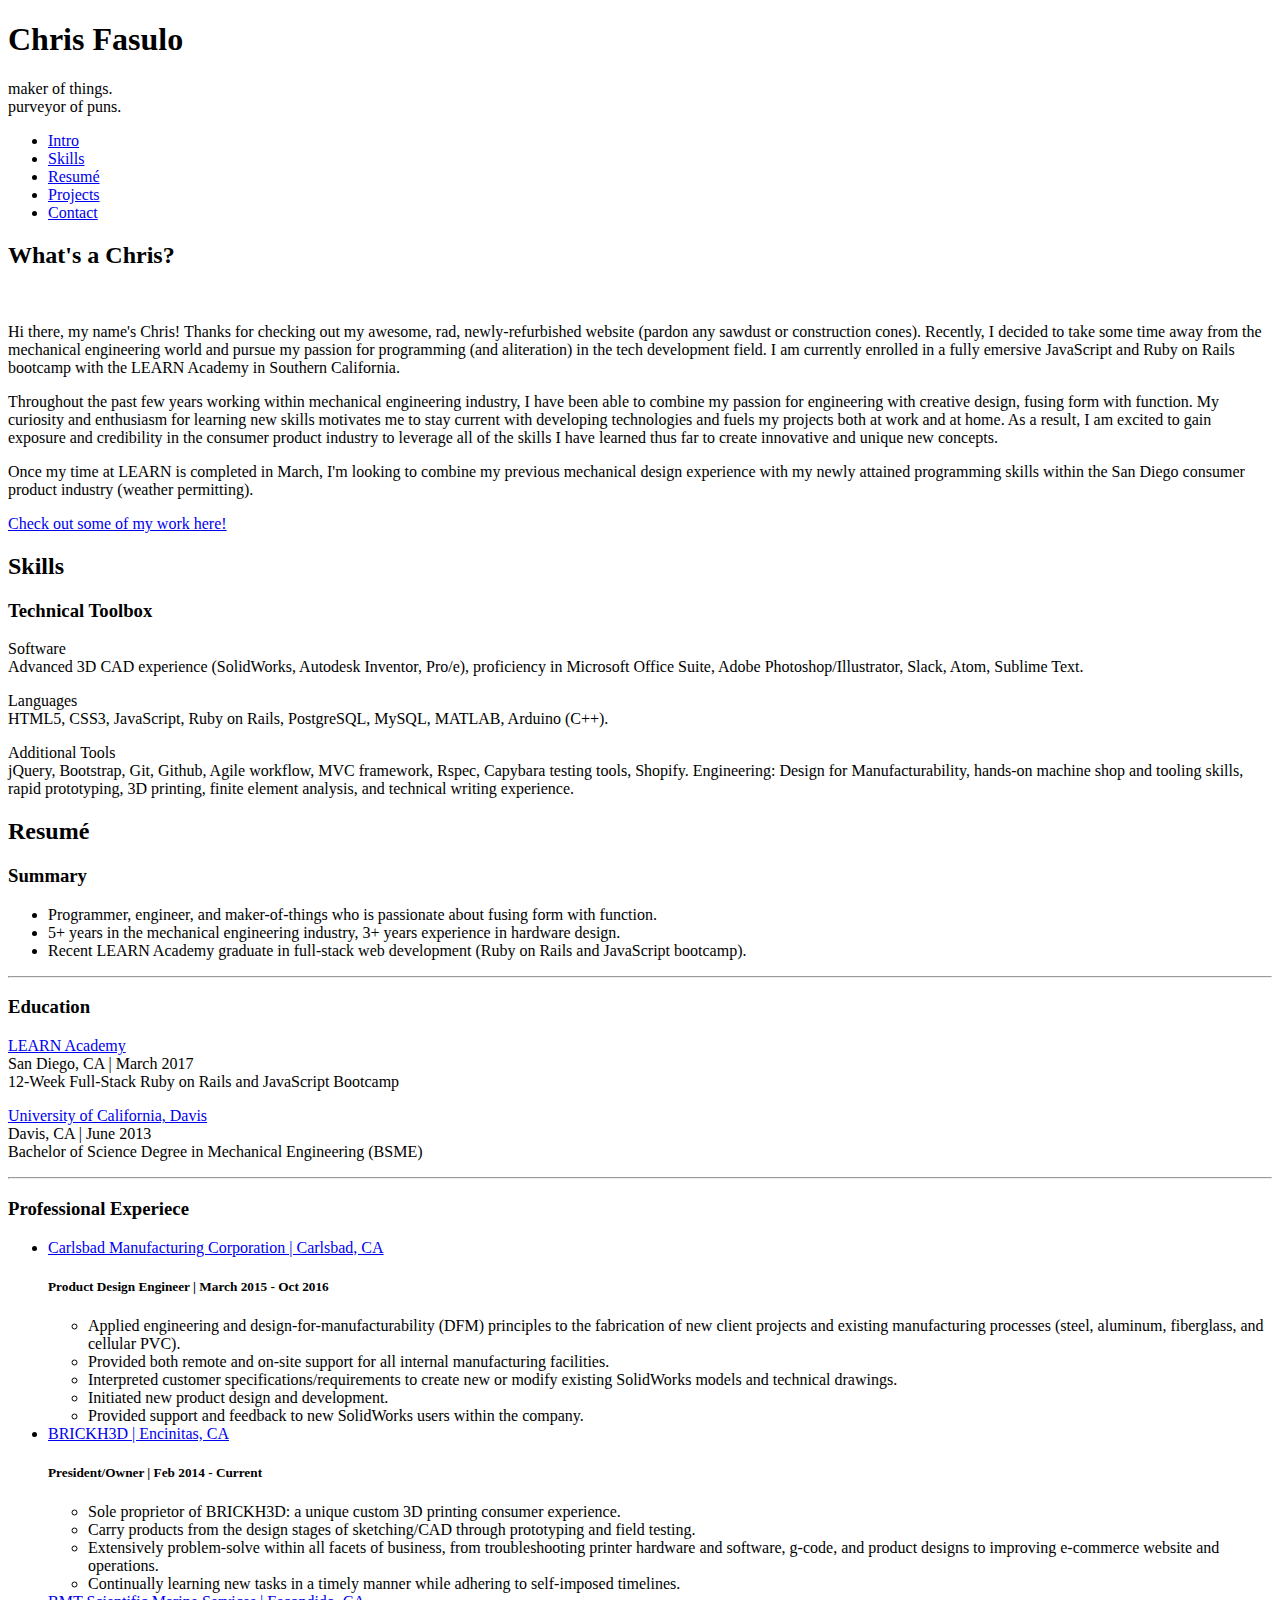
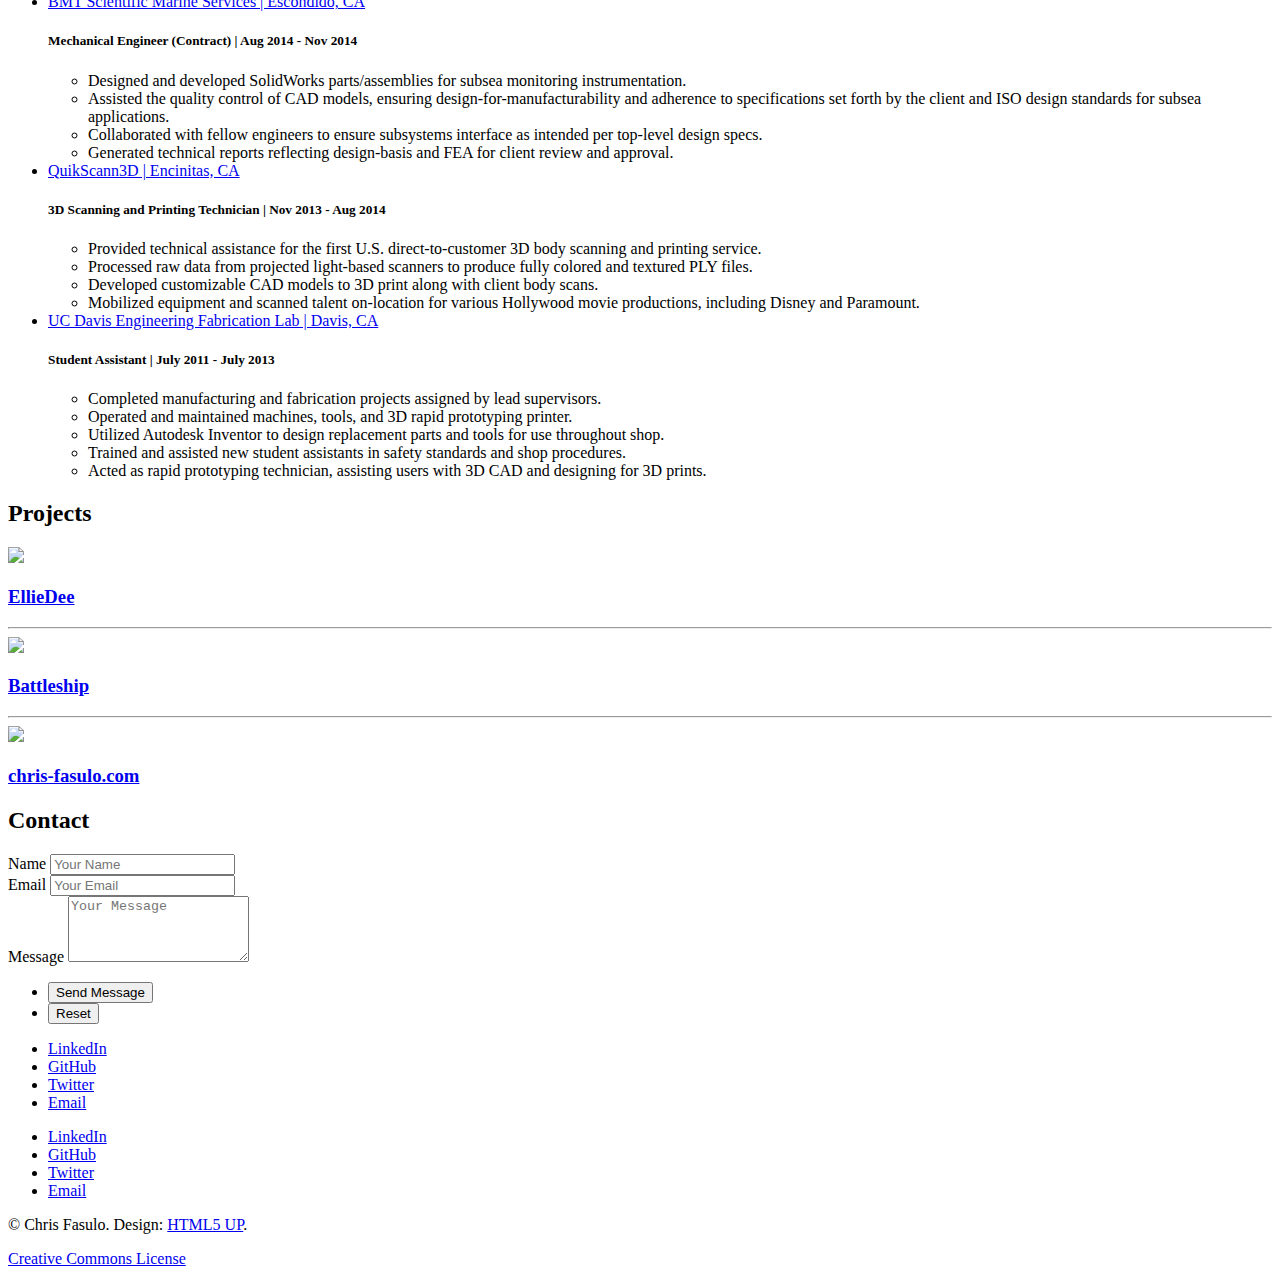
==== commit 31492639: "added social media icons to footer" ====
--- a/index.html
+++ b/index.html
@@ -237,6 +237,12 @@
 
 				<!-- Footer -->
 					<footer id="footer">
+						<ul class="icons">
+							<li><a href="https://www.linkedin.com/in/chrisfasulo" class="icon fa-linkedin" target="_blank"><span class="label">LinkedIn</span></a></li>
+							<li><a href="https://github.com/cmfasulo" class="icon fa-github" target="_blank"><span class="label">GitHub</span></a></li>
+							<li><a href="https://twitter.com/christofasulo" class="icon fa-twitter" target="_blank"><span class="label">Twitter</span></a></li>
+							<li><a href="mailto:fasulo.810@gmail.com?Subject=Hi%20there!" class="icon fa-envelope" target="_blank"><span class="label">Email</span></a></li>
+						</ul>
 						<p class="copyright">&copy; Chris Fasulo. Design: <a href="https://html5up.net">HTML5 UP</a>.</p>
 						<p class="copyright"><a href="https://html5up.net/license">Creative Commons License</a></p>
 					</footer>
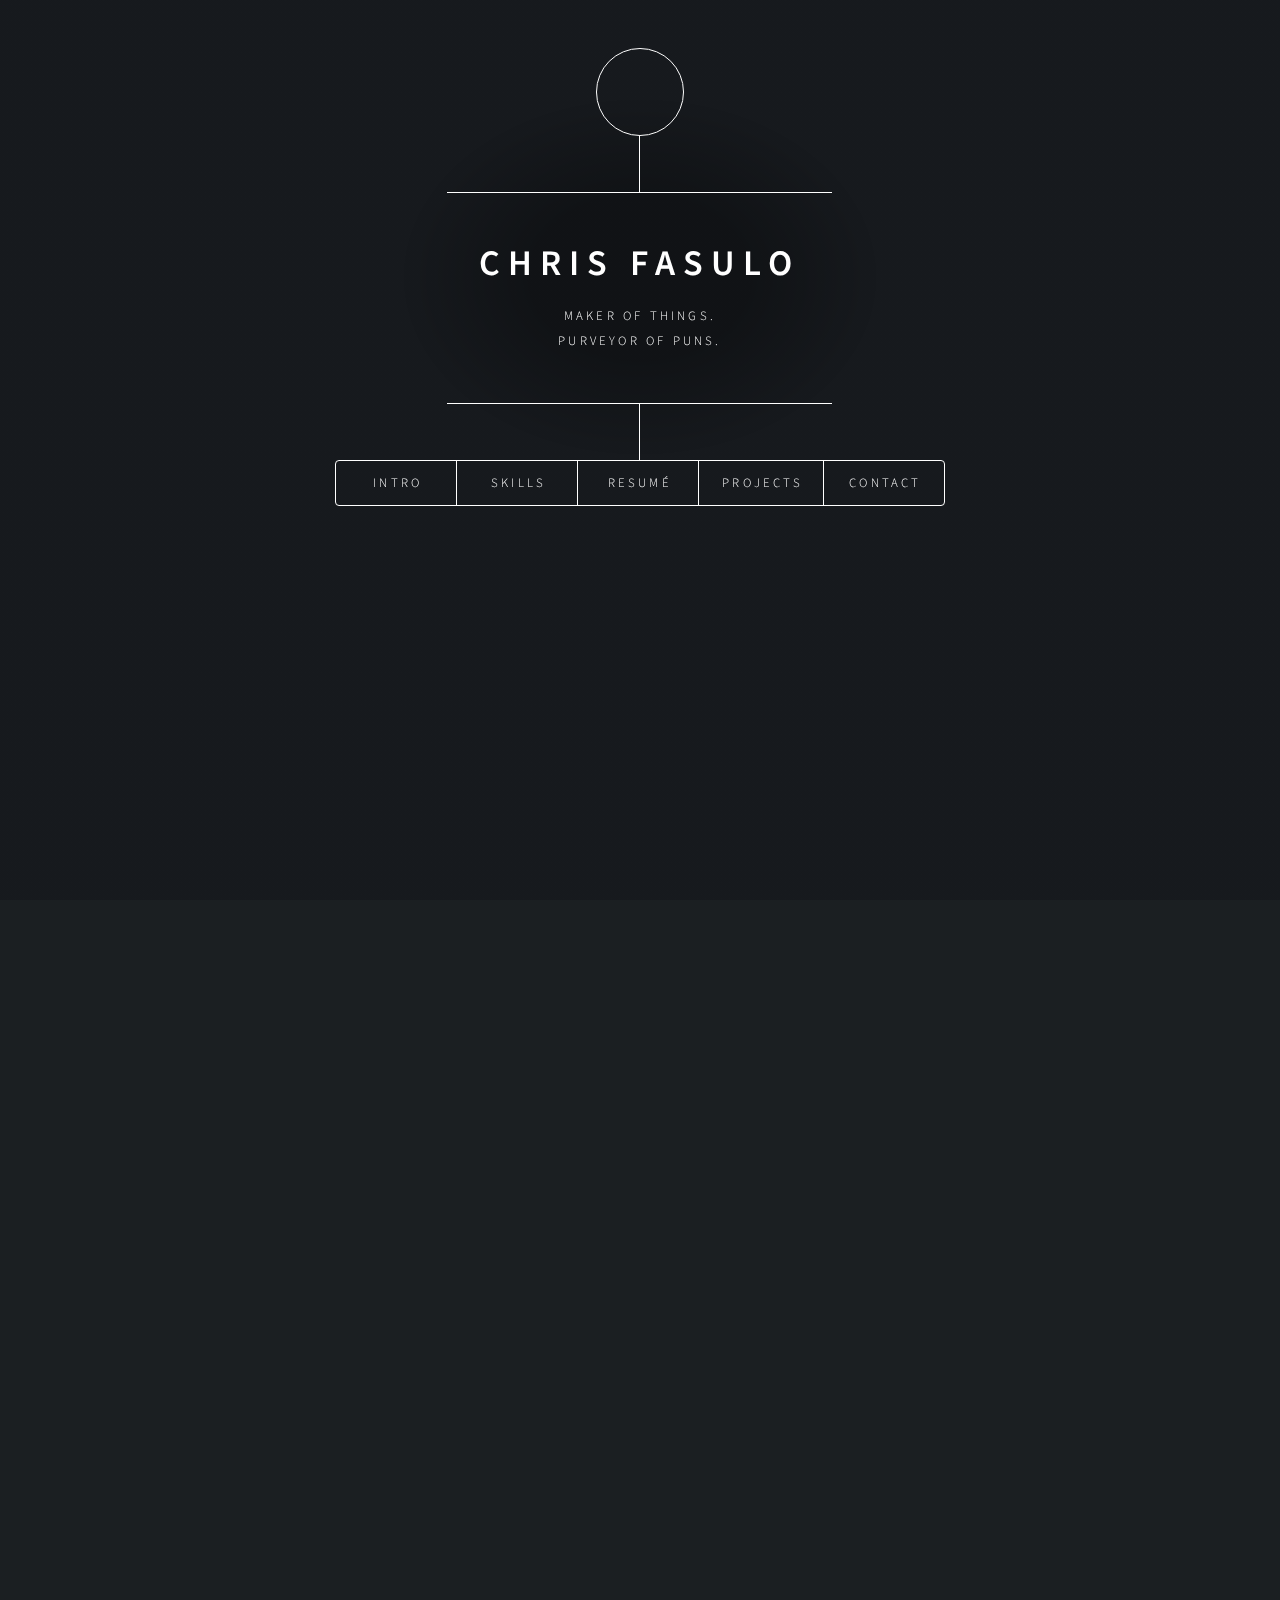
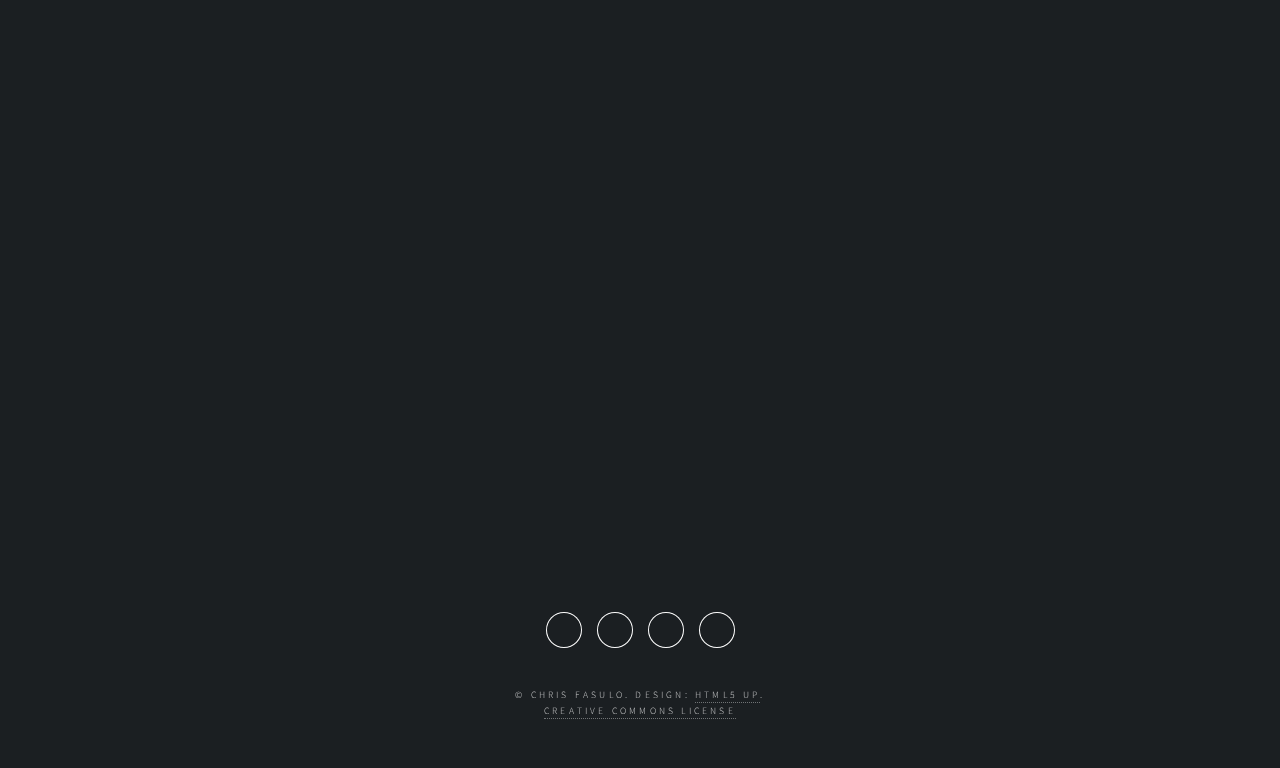
==== commit aa043422: "added web resume, whelp, tweaked css" ====
--- a/index.html
+++ b/index.html
@@ -89,15 +89,16 @@
 								<p>
 									<h3>Technical Toolbox</h3>
 				          <p><span>Software</span><br>Advanced 3D CAD experience (SolidWorks, Autodesk Inventor, Pro/e), proficiency in Microsoft Office Suite, Adobe Photoshop/Illustrator, Slack, Atom, Sublime Text.</p>
-				          <p><span>Languages</span><br>HTML5, CSS3, JavaScript, Ruby on Rails, PostgreSQL, MySQL, MATLAB, Arduino (C++).</p>
-				          <p><span>Additional Tools</span><br>jQuery, Bootstrap, Git, Github, Agile workflow, MVC framework, Rspec, Capybara testing tools, Shopify.
-				          Engineering: Design for Manufacturability, hands-on machine shop and tooling skills, rapid prototyping, 3D printing, finite element analysis, and technical writing experience.</p>
+				          <p><span>Languages</span><br>HTML5, CSS3, JavaScript, Ruby on Rails, MEAN (MongoDB, ExpressJS, AngularJS, NodeJS), PostgreSQL, MySQL, MATLAB, Arduino (C++).</p>
+									<p><span>Mechanical Engineering</span><br>Design for Manufacturability, project management, product design, hands-on machine shop and tooling skills, rapid prototyping, 3D printing, finite element analysis, and technical writing experience.</p>
+				          <p><span>Additional Tools</span><br>jQuery, Bootstrap, Git, Github, Agile workflow, MVC framework, Rspec, Capybara testing tools, Shopify.</p>
 								</p>
 							</article>
 
 						<!-- Resume -->
 							<article id="resume">
 								<h2 class="major">Resum&eacute;</h2>
+								<a href="docs/ChrisFasulo-2017ResumeWeb.pdf" target="_blank"><i class="fa fa-download" aria-hidden="true"></i> Download PDF</a><br><br>
 								<div id="summary">
 				          <h3>Summary</h3>
 				          <ul>
@@ -185,21 +186,35 @@
 						<!-- Projects -->
 							<article id="projects">
 								<h2 class="major">Projects</h2>
-				        <a href="https://github.com/cmfasulo/ellieDee" target="_blank">
+				        <a href="https://elliedee.herokuapp.com/" target="_blank">
 				          <img src="images/ellieDee.jpg"/>
 				          <h3>EllieDee</h3>
+									<h5><span>Description:</span> Arduino-powered 12 x 12 LED matrix with full-stack web/mobile app controller.</h5>
+									<h5><span>Skills Employed:</span> Arduino (C++), HTML5, CSS3, JavaScript, jQuery, Bootstrap, Ruby on Rails, PostgreSQL, Android, SolidWorks, Product Design, 3D printing.</h5>
+				        </a>
+								<hr>
+
+								<a href="http://barksandrec.herokuapp.com/" target="_blank">
+				          <img src="images/whelp.png"/>
+				          <h3>Whelp (Barks and Rec)</h3>
+									<h5><span>Description:</span> Group project completed at LEARN Academy where users can create, share, and RSVP to dog-friendly venues and events in their area.</h5>
+									<h5><span>Skills Employed:</span> HTML5, CSS3, JavaScript, jQuery, Bootstrap, Ruby on Rails, Rspec/Capybara, PostgreSQL, Heroku, Agile workflow.</h5>
 				        </a>
 								<hr>
 
 				        <a href="http://chris-fasulo.com/projects/battleship" target="_blank">
 				          <img src="images/battleshipScreenshot.png"/>
 				          <h3>Battleship</h3>
-				        </a>
-								<hr>
-
-				        <a href="https://github.com/cmfasulo/chris-fasulo.com" target="_blank">
-				          <img src="images/websiteScreenshot.png"/>
-				          <h3>chris-fasulo.com</h3>
+									<h5><span>Description:</span> Browser-supported Battleship game with flexbox layout, click events, and virtual command terminal/console.</h5>
+									<h5><span>Skills Employed:</span> HTML5, CSS3, JavaScript, jQuery, MVC architecture.</h5>
+				        </a>
+								<hr>
+
+				        <a href="https://github.com/cmfasulo/WebsiteTemplates/tree/master/ColorMeBright" target="_blank">
+				          <img src="images/colorMeBright.png"/>
+				          <h3>ColorMeBright</h3>
+									<h5><span>Description:</span> Portfolio website concept, designed from scratch for practice to host resumé, projects, and skills.</h5>
+									<h5><span>Skills Employed:</span> HTML5, CSS3, JavaScript, jQuery, Adobe Photoshop/Illustrator, Web Hosting.</h5>
 				        </a>
 							</article>
 
--- a/assets/css/main.css
+++ b/assets/css/main.css
@@ -0,0 +1,1695 @@
+@import url(font-awesome.min.css);
+@import url("https://fonts.googleapis.com/css?family=Source+Sans+Pro:300italic,600italic,300,600");
+
+/*
+	Dimension by HTML5 UP
+	html5up.net | @ajlkn
+	Free for personal and commercial use under the CCA 3.0 license (html5up.net/license)
+*/
+
+/* Reset */
+
+	html, body, div, span, applet, object, iframe, h1, h2, h3, h4, h5, h6, p, blockquote, pre, a, abbr, acronym, address, big, cite, code, del, dfn, em, img, ins, kbd, q, s, samp, small, strike, strong, sub, sup, tt, var, b, u, i, center, dl, dt, dd, ol, ul, li, fieldset, form, label, legend, table, caption, tbody, tfoot, thead, tr, th, td, article, aside, canvas, details, embed, figure, figcaption, footer, header, hgroup, menu, nav, output, ruby, section, summary, time, mark, audio, video {
+		margin: 0;
+		padding: 0;
+		border: 0;
+		font-size: 100%;
+		font: inherit;
+		vertical-align: baseline;
+	}
+
+	article, aside, details, figcaption, figure, footer, header, hgroup, menu, nav, section {
+		display: block;
+	}
+
+	body {
+		line-height: 1;
+	}
+
+	ol, ul {
+		list-style: none;
+	}
+
+	blockquote, q {
+		quotes: none;
+	}
+
+	blockquote:before, blockquote:after, q:before, q:after {
+		content: '';
+		content: none;
+	}
+
+	table {
+		border-collapse: collapse;
+		border-spacing: 0;
+	}
+
+	body {
+		-webkit-text-size-adjust: none;
+	}
+
+/* Box Model */
+
+	*, *:before, *:after {
+		-moz-box-sizing: border-box;
+		-webkit-box-sizing: border-box;
+		box-sizing: border-box;
+	}
+
+/* Basic */
+
+	@-ms-viewport {
+		width: device-width;
+	}
+
+	@media screen and (max-width: 480px) {
+
+		html, body {
+			min-width: 320px;
+		}
+
+	}
+
+	body {
+		background: #1b1f22;
+	}
+
+		body.is-loading *, body.is-loading *:before, body.is-loading *:after, body.is-switching *, body.is-switching *:before, body.is-switching *:after {
+			-moz-animation: none !important;
+			-webkit-animation: none !important;
+			-ms-animation: none !important;
+			animation: none !important;
+			-moz-transition: none !important;
+			-webkit-transition: none !important;
+			-ms-transition: none !important;
+			transition: none !important;
+			-moz-transition-delay: none !important;
+			-webkit-transition-delay: none !important;
+			-ms-transition-delay: none !important;
+			transition-delay: none !important;
+		}
+
+/* Type */
+
+	html {
+		font-size: 16pt;
+	}
+
+		@media screen and (max-width: 1680px) {
+
+			html {
+				font-size: 12pt;
+			}
+
+		}
+
+		@media screen and (max-width: 736px) {
+
+			html {
+				font-size: 11pt;
+			}
+
+		}
+
+		@media screen and (max-width: 360px) {
+
+			html {
+				font-size: 10pt;
+			}
+
+		}
+
+	body, input, select, textarea {
+		color: #ffffff;
+		font-family: "Source Sans Pro", sans-serif;
+		font-weight: 300;
+		font-size: 1rem;
+		line-height: 1.65;
+	}
+
+	a {
+		-moz-transition: color 0.2s ease-in-out, background-color 0.2s ease-in-out, border-bottom-color 0.2s ease-in-out;
+		-webkit-transition: color 0.2s ease-in-out, background-color 0.2s ease-in-out, border-bottom-color 0.2s ease-in-out;
+		-ms-transition: color 0.2s ease-in-out, background-color 0.2s ease-in-out, border-bottom-color 0.2s ease-in-out;
+		transition: color 0.2s ease-in-out, background-color 0.2s ease-in-out, border-bottom-color 0.2s ease-in-out;
+		border-bottom: dotted 1px rgba(255, 255, 255, 0.5);
+		text-decoration: none;
+		color: inherit;
+	}
+
+		a:hover {
+			border-bottom-color: transparent;
+		}
+
+	strong, b {
+		color: #ffffff;
+		font-weight: 600;
+	}
+
+	em, i {
+		font-style: italic;
+	}
+
+	p {
+		margin: 0 0 2rem 0;
+	}
+
+	h1, h2, h3, h4, h5, h6 {
+		color: #ffffff;
+		font-weight: 600;
+		line-height: 1.5;
+		margin: 0 0 1rem 0;
+		text-transform: uppercase;
+		letter-spacing: 0.2rem;
+	}
+
+		h1 a, h2 a, h3 a, h4 a, h5 a, h6 a {
+			color: inherit;
+			text-decoration: none;
+		}
+
+		h1.major, h2.major, h3.major, h4.major, h5.major, h6.major {
+			border-bottom: solid 1px #ffffff;
+			width: -moz-max-content;
+			width: -webkit-max-content;
+			width: -ms-max-content;
+			width: max-content;
+			padding-bottom: 0.5rem;
+			margin: 0 0 2rem 0;
+		}
+
+	h1 {
+		font-size: 2.25rem;
+		line-height: 1.3;
+		letter-spacing: 0.5rem;
+	}
+
+	h2 {
+		font-size: 1.5rem;
+		line-height: 1.4;
+		letter-spacing: 0.5rem;
+	}
+
+	h3 {
+		font-size: 1rem;
+	}
+
+	h4 {
+		font-size: 0.8rem;
+	}
+
+	h5 {
+		font-size: 0.7rem;
+	}
+
+	h6 {
+		font-size: 0.6rem;
+	}
+
+	@media screen and (max-width: 736px) {
+
+		h1 {
+			font-size: 1.75rem;
+			line-height: 1.4;
+		}
+
+		h2 {
+			font-size: 1.25em;
+			line-height: 1.5;
+		}
+
+	}
+
+	sub {
+		font-size: 0.8rem;
+		position: relative;
+		top: 0.5rem;
+	}
+
+	sup {
+		font-size: 0.8rem;
+		position: relative;
+		top: -0.5rem;
+	}
+
+	blockquote {
+		border-left: solid 4px #ffffff;
+		font-style: italic;
+		margin: 0 0 2rem 0;
+		padding: 0.5rem 0 0.5rem 2rem;
+	}
+
+	code {
+		background: rgba(255, 255, 255, 0.075);
+		border-radius: 4px;
+		font-family: "Courier New", monospace;
+		font-size: 0.9rem;
+		margin: 0 0.25rem;
+		padding: 0.25rem 0.65rem;
+	}
+
+	pre {
+		-webkit-overflow-scrolling: touch;
+		font-family: "Courier New", monospace;
+		font-size: 0.9rem;
+		margin: 0 0 2rem 0;
+	}
+
+		pre code {
+			display: block;
+			line-height: 1.75;
+			padding: 1rem 1.5rem;
+			overflow-x: auto;
+		}
+
+	hr {
+		border: 0;
+		border-bottom: solid 1px #ffffff;
+		margin: 2.75rem 0;
+	}
+
+	.align-left {
+		text-align: left;
+	}
+
+	.align-center {
+		text-align: center;
+	}
+
+	.align-right {
+		text-align: right;
+	}
+
+/* Form */
+
+	form {
+		margin: 0 0 2.5rem 0;
+	}
+
+		form .field {
+			margin: 0 0 1.5rem 0;
+		}
+
+			form .field.half {
+				width: 50%;
+				float: left;
+				padding: 0 0 0 0.75rem;
+			}
+
+				form .field.half.first {
+					padding: 0 0.75rem 0 0;
+				}
+
+		form > .actions {
+			margin: 1.875rem 0 0 0 !important;
+		}
+
+		@media screen and (max-width: 736px) {
+
+			form .field {
+				margin: 0 0 1.125rem 0;
+			}
+
+				form .field.half {
+					padding: 0 0 0 0.5625rem;
+				}
+
+					form .field.half.first {
+						padding: 0 0.5625rem 0 0;
+					}
+
+			form > .actions {
+				margin: 1.5rem 0 0 0 !important;
+			}
+
+		}
+
+		@media screen and (max-width: 480px) {
+
+			form .field.half {
+				width: 100%;
+				float: none;
+				padding: 0;
+			}
+
+				form .field.half.first {
+					padding: 0;
+				}
+
+		}
+
+	label {
+		color: #ffffff;
+		display: block;
+		font-size: 0.8rem;
+		font-weight: 300;
+		letter-spacing: 0.2rem;
+		line-height: 1.5;
+		margin: 0 0 1rem 0;
+		text-transform: uppercase;
+	}
+
+	input[type="text"],
+	input[type="password"],
+	input[type="email"],
+	input[type="tel"],
+	select,
+	textarea {
+		-moz-appearance: none;
+		-webkit-appearance: none;
+		-ms-appearance: none;
+		appearance: none;
+		-moz-transition: border-color 0.2s ease-in-out, box-shadow 0.2s ease-in-out, background-color 0.2s ease-in-out;
+		-webkit-transition: border-color 0.2s ease-in-out, box-shadow 0.2s ease-in-out, background-color 0.2s ease-in-out;
+		-ms-transition: border-color 0.2s ease-in-out, box-shadow 0.2s ease-in-out, background-color 0.2s ease-in-out;
+		transition: border-color 0.2s ease-in-out, box-shadow 0.2s ease-in-out, background-color 0.2s ease-in-out;
+		background: transparent;
+		border-radius: 4px;
+		border: solid 1px #ffffff;
+		color: inherit;
+		display: block;
+		outline: 0;
+		padding: 0 1rem;
+		text-decoration: none;
+		width: 100%;
+	}
+
+		input[type="text"]:invalid,
+		input[type="password"]:invalid,
+		input[type="email"]:invalid,
+		input[type="tel"]:invalid,
+		select:invalid,
+		textarea:invalid {
+			box-shadow: none;
+		}
+
+		input[type="text"]:focus,
+		input[type="password"]:focus,
+		input[type="email"]:focus,
+		input[type="tel"]:focus,
+		select:focus,
+		textarea:focus {
+			background: rgba(255, 255, 255, 0.075);
+			border-color: #ffffff;
+			box-shadow: 0 0 0 1px #ffffff;
+		}
+
+	select option {
+		background: #1b1f22;
+		color: #ffffff;
+	}
+
+	.select-wrapper {
+		text-decoration: none;
+		display: block;
+		position: relative;
+	}
+
+		.select-wrapper:before {
+			-moz-osx-font-smoothing: grayscale;
+			-webkit-font-smoothing: antialiased;
+			font-family: FontAwesome;
+			font-style: normal;
+			font-weight: normal;
+			text-transform: none !important;
+		}
+
+		.select-wrapper:before {
+			color: #ffffff;
+			content: '\f107';
+			display: block;
+			height: 2.75rem;
+			line-height: calc(2.75rem + 0em);
+			pointer-events: none;
+			position: absolute;
+			right: 0;
+			text-align: center;
+			top: 0;
+			width: 2.75rem;
+		}
+
+		.select-wrapper select::-ms-expand {
+			display: none;
+		}
+
+	input[type="text"],
+	input[type="password"],
+	input[type="email"],
+	select {
+		height: 2.75rem;
+	}
+
+	textarea {
+		padding: 0.75rem 1rem;
+	}
+
+	input[type="checkbox"],
+	input[type="radio"] {
+		-moz-appearance: none;
+		-webkit-appearance: none;
+		-ms-appearance: none;
+		appearance: none;
+		display: block;
+		float: left;
+		margin-right: -2rem;
+		opacity: 0;
+		width: 1rem;
+		z-index: -1;
+	}
+
+		input[type="checkbox"] + label,
+		input[type="radio"] + label {
+			text-decoration: none;
+			-moz-user-select: none;
+			-webkit-user-select: none;
+			-ms-user-select: none;
+			user-select: none;
+			color: #ffffff;
+			cursor: pointer;
+			display: inline-block;
+			font-size: 0.8rem;
+			font-weight: 300;
+			margin: 0 0 0.5rem 0;
+			padding-left: 2.65rem;
+			padding-right: 0.75rem;
+			position: relative;
+		}
+
+			input[type="checkbox"] + label:before,
+			input[type="radio"] + label:before {
+				-moz-osx-font-smoothing: grayscale;
+				-webkit-font-smoothing: antialiased;
+				font-family: FontAwesome;
+				font-style: normal;
+				font-weight: normal;
+				text-transform: none !important;
+			}
+
+			input[type="checkbox"] + label:before,
+			input[type="radio"] + label:before {
+				-moz-transition: border-color 0.2s ease-in-out, box-shadow 0.2s ease-in-out, background-color 0.2s ease-in-out;
+				-webkit-transition: border-color 0.2s ease-in-out, box-shadow 0.2s ease-in-out, background-color 0.2s ease-in-out;
+				-ms-transition: border-color 0.2s ease-in-out, box-shadow 0.2s ease-in-out, background-color 0.2s ease-in-out;
+				transition: border-color 0.2s ease-in-out, box-shadow 0.2s ease-in-out, background-color 0.2s ease-in-out;
+				border-radius: 4px;
+				border: solid 1px #ffffff;
+				content: '';
+				display: inline-block;
+				height: 1.65rem;
+				left: 0;
+				line-height: calc(1.58125rem + 0em);
+				position: absolute;
+				text-align: center;
+				top: -0.125rem;
+				width: 1.65rem;
+			}
+
+		input[type="checkbox"]:checked + label:before,
+		input[type="radio"]:checked + label:before {
+			background: #ffffff !important;
+			border-color: #ffffff !important;
+			color: #1b1f22;
+			content: '\f00c';
+		}
+
+		input[type="checkbox"]:focus + label:before,
+		input[type="radio"]:focus + label:before {
+			background: rgba(255, 255, 255, 0.075);
+			border-color: #ffffff;
+			box-shadow: 0 0 0 1px #ffffff;
+		}
+
+	input[type="checkbox"] + label:before {
+		border-radius: 4px;
+	}
+
+	input[type="radio"] + label:before {
+		border-radius: 100%;
+	}
+
+	::-webkit-input-placeholder {
+		color: rgba(255, 255, 255, 0.5) !important;
+		opacity: 1.0;
+	}
+
+	:-moz-placeholder {
+		color: rgba(255, 255, 255, 0.5) !important;
+		opacity: 1.0;
+	}
+
+	::-moz-placeholder {
+		color: rgba(255, 255, 255, 0.5) !important;
+		opacity: 1.0;
+	}
+
+	:-ms-input-placeholder {
+		color: rgba(255, 255, 255, 0.5) !important;
+		opacity: 1.0;
+	}
+
+	.formerize-placeholder {
+		color: rgba(255, 255, 255, 0.5) !important;
+		opacity: 1.0;
+	}
+
+/* Box */
+
+	.box {
+		border-radius: 4px;
+		border: solid 1px #ffffff;
+		margin-bottom: 2rem;
+		padding: 1.5em;
+	}
+
+		.box > :last-child,
+		.box > :last-child > :last-child,
+		.box > :last-child > :last-child > :last-child {
+			margin-bottom: 0;
+		}
+
+		.box.alt {
+			border: 0;
+			border-radius: 0;
+			padding: 0;
+		}
+
+/* Icon */
+
+	.icon {
+		text-decoration: none;
+		border-bottom: none;
+		position: relative;
+	}
+
+		.icon:before {
+			-moz-osx-font-smoothing: grayscale;
+			-webkit-font-smoothing: antialiased;
+			font-family: FontAwesome;
+			font-style: normal;
+			font-weight: normal;
+			text-transform: none !important;
+		}
+
+		.icon > .label {
+			display: none;
+		}
+
+/* Image */
+
+	.image {
+		border-radius: 4px;
+		border: 0;
+		display: inline-block;
+		position: relative;
+	}
+
+		.image:before {
+			-moz-pointer-events: none;
+			-webkit-pointer-events: none;
+			-ms-pointer-events: none;
+			pointer-events: none;
+			background-image: url("../../images/overlay.png");
+			background-color: rgba(19, 21, 25, 0.5);
+			border-radius: 4px;
+			content: '';
+			display: block;
+			height: 100%;
+			left: 0;
+			opacity: 0.5;
+			position: absolute;
+			top: 0;
+			width: 100%;
+		}
+
+		.image img {
+			border-radius: 4px;
+			display: block;
+		}
+
+		.image.left, .image.right {
+			max-width: 40%;
+		}
+
+			.image.left img, .image.right img {
+				width: 100%;
+			}
+
+		.image.left {
+			float: left;
+			padding: 0 1.5em 1em 0;
+			top: 0.25em;
+		}
+
+		.image.right {
+			float: right;
+			padding: 0 0 1em 1.5em;
+			top: 0.25em;
+		}
+
+		.image.fit {
+			display: block;
+			margin: 0 0 2rem 0;
+			width: 100%;
+		}
+
+			.image.fit img {
+				width: 100%;
+			}
+
+		.image.main {
+			display: block;
+			margin: 2.5rem 0;
+			width: 100%;
+		}
+
+			.image.main img {
+				width: 100%;
+			}
+
+		@media screen and (max-width: 736px) {
+
+			.image.main {
+				margin: 2rem 0;
+			}
+
+		}
+
+		@media screen and (max-width: 480px) {
+
+			.image.main {
+				margin: 1.5rem 0;
+			}
+
+		}
+
+/* List */
+
+	ol {
+		list-style: decimal;
+		margin: 0 0 2rem 0;
+		padding-left: 1.25em;
+	}
+
+		ol li {
+			padding-left: 0.25em;
+		}
+
+	ul {
+		list-style: disc;
+		margin: 0 0 2rem 0;
+		padding-left: 1em;
+	}
+
+		ul li {
+			padding-left: 0.5em;
+		}
+
+		ul.alt {
+			list-style: none;
+			padding-left: 0;
+		}
+
+			ul.alt li {
+				border-top: solid 1px #ffffff;
+				padding: 0.5em 0;
+			}
+
+				ul.alt li:first-child {
+					border-top: 0;
+					padding-top: 0;
+				}
+
+		ul.icons {
+			cursor: default;
+			list-style: none;
+			padding-left: 0;
+		}
+
+			ul.icons li {
+				display: inline-block;
+				padding: 0 0.75em 0 0;
+			}
+
+				ul.icons li:last-child {
+					padding-right: 0;
+				}
+
+				ul.icons li a {
+					border-radius: 100%;
+					box-shadow: inset 0 0 0 1px #ffffff;
+					display: inline-block;
+					height: 2.25rem;
+					line-height: 2.25rem;
+					text-align: center;
+					width: 2.25rem;
+				}
+
+					ul.icons li a:hover {
+						background-color: rgba(255, 255, 255, 0.075);
+					}
+
+					ul.icons li a:active {
+						background-color: rgba(255, 255, 255, 0.175);
+					}
+
+		ul.actions {
+			cursor: default;
+			list-style: none;
+			padding-left: 0;
+		}
+
+			ul.actions li {
+				display: inline-block;
+				padding: 0 1rem 0 0;
+				vertical-align: middle;
+			}
+
+				ul.actions li:last-child {
+					padding-right: 0;
+				}
+
+			ul.actions.small li {
+				padding: 0 0.5rem 0 0;
+			}
+
+			ul.actions.vertical li {
+				display: block;
+				padding: 1rem 0 0 0;
+			}
+
+				ul.actions.vertical li:first-child {
+					padding-top: 0;
+				}
+
+				ul.actions.vertical li > * {
+					margin-bottom: 0;
+				}
+
+			ul.actions.vertical.small li {
+				padding: 0.5rem 0 0 0;
+			}
+
+				ul.actions.vertical.small li:first-child {
+					padding-top: 0;
+				}
+
+			ul.actions.fit {
+				display: table;
+				margin-left: -1rem;
+				padding: 0;
+				table-layout: fixed;
+				width: calc(100% + 1rem);
+			}
+
+				ul.actions.fit li {
+					display: table-cell;
+					padding: 0 0 0 1rem;
+				}
+
+					ul.actions.fit li > * {
+						margin-bottom: 0;
+					}
+
+				ul.actions.fit.small {
+					margin-left: -0.5rem;
+					width: calc(100% + 0.5rem);
+				}
+
+					ul.actions.fit.small li {
+						padding: 0 0 0 0.5rem;
+					}
+
+			@media screen and (max-width: 480px) {
+
+				ul.actions {
+					margin: 0 0 2rem 0;
+				}
+
+					ul.actions li {
+						padding: 1rem 0 0 0;
+						display: block;
+						text-align: center;
+						width: 100%;
+					}
+
+						ul.actions li:first-child {
+							padding-top: 0;
+						}
+
+						ul.actions li > * {
+							width: 100%;
+							margin: 0 !important;
+						}
+
+							ul.actions li > *.icon:before {
+								margin-left: -2em;
+							}
+
+					ul.actions.small li {
+						padding: 0.5rem 0 0 0;
+					}
+
+						ul.actions.small li:first-child {
+							padding-top: 0;
+						}
+
+			}
+
+	dl {
+		margin: 0 0 2rem 0;
+	}
+
+		dl dt {
+			display: block;
+			font-weight: 600;
+			margin: 0 0 1rem 0;
+		}
+
+		dl dd {
+			margin-left: 2rem;
+		}
+
+/* Table */
+
+	.table-wrapper {
+		-webkit-overflow-scrolling: touch;
+		overflow-x: auto;
+	}
+
+	table {
+		margin: 0 0 2rem 0;
+		width: 100%;
+	}
+
+		table tbody tr {
+			border: solid 1px #ffffff;
+			border-left: 0;
+			border-right: 0;
+		}
+
+			table tbody tr:nth-child(2n + 1) {
+				background-color: rgba(255, 255, 255, 0.075);
+			}
+
+		table td {
+			padding: 0.75em 0.75em;
+		}
+
+		table th {
+			color: #ffffff;
+			font-size: 0.9em;
+			font-weight: 600;
+			padding: 0 0.75em 0.75em 0.75em;
+			text-align: left;
+		}
+
+		table thead {
+			border-bottom: solid 2px #ffffff;
+		}
+
+		table tfoot {
+			border-top: solid 2px #ffffff;
+		}
+
+		table.alt {
+			border-collapse: separate;
+		}
+
+			table.alt tbody tr td {
+				border: solid 1px #ffffff;
+				border-left-width: 0;
+				border-top-width: 0;
+			}
+
+				table.alt tbody tr td:first-child {
+					border-left-width: 1px;
+				}
+
+			table.alt tbody tr:first-child td {
+				border-top-width: 1px;
+			}
+
+			table.alt thead {
+				border-bottom: 0;
+			}
+
+			table.alt tfoot {
+				border-top: 0;
+			}
+
+/* Button */
+
+	input[type="submit"],
+	input[type="reset"],
+	input[type="button"],
+	button,
+	.button {
+		-moz-appearance: none;
+		-webkit-appearance: none;
+		-ms-appearance: none;
+		appearance: none;
+		-moz-transition: background-color 0.2s ease-in-out, color 0.2s ease-in-out;
+		-webkit-transition: background-color 0.2s ease-in-out, color 0.2s ease-in-out;
+		-ms-transition: background-color 0.2s ease-in-out, color 0.2s ease-in-out;
+		transition: background-color 0.2s ease-in-out, color 0.2s ease-in-out;
+		background-color: transparent;
+		border-radius: 4px;
+		border: 0;
+		box-shadow: inset 0 0 0 1px #ffffff;
+		color: #ffffff !important;
+		cursor: pointer;
+		display: inline-block;
+		font-size: 0.8rem;
+		font-weight: 300;
+		height: 2.75rem;
+		letter-spacing: 0.2rem;
+		line-height: 2.75rem;
+		outline: 0;
+		padding: 0 1.25rem 0 1.35rem;
+		text-align: center;
+		text-decoration: none;
+		text-transform: uppercase;
+		white-space: nowrap;
+	}
+
+		input[type="submit"]:hover,
+		input[type="reset"]:hover,
+		input[type="button"]:hover,
+		button:hover,
+		.button:hover {
+			background-color: rgba(255, 255, 255, 0.075);
+		}
+
+		input[type="submit"]:active,
+		input[type="reset"]:active,
+		input[type="button"]:active,
+		button:active,
+		.button:active {
+			background-color: rgba(255, 255, 255, 0.175);
+		}
+
+		input[type="submit"].icon:before,
+		input[type="reset"].icon:before,
+		input[type="button"].icon:before,
+		button.icon:before,
+		.button.icon:before {
+			margin-right: 0.5em;
+		}
+
+		input[type="submit"].fit,
+		input[type="reset"].fit,
+		input[type="button"].fit,
+		button.fit,
+		.button.fit {
+			display: block;
+			margin: 0 0 1rem 0;
+			width: 100%;
+		}
+
+		input[type="submit"].special,
+		input[type="reset"].special,
+		input[type="button"].special,
+		button.special,
+		.button.special {
+			background-color: #ffffff;
+			color: #1b1f22 !important;
+			font-weight: 600;
+		}
+
+		input[type="submit"].disabled, input[type="submit"]:disabled,
+		input[type="reset"].disabled,
+		input[type="reset"]:disabled,
+		input[type="button"].disabled,
+		input[type="button"]:disabled,
+		button.disabled,
+		button:disabled,
+		.button.disabled,
+		.button:disabled {
+			-moz-pointer-events: none;
+			-webkit-pointer-events: none;
+			-ms-pointer-events: none;
+			pointer-events: none;
+			cursor: default;
+			opacity: 0.25;
+		}
+
+	input[type="submit"],
+	input[type="reset"],
+	input[type="button"],
+	button {
+		line-height: calc(2.75rem - 2px);
+	}
+
+/* BG */
+
+	#bg {
+		-moz-transform: scale(1.0);
+		-webkit-transform: scale(1.0);
+		-ms-transform: scale(1.0);
+		transform: scale(1.0);
+		-webkit-backface-visibility: hidden;
+		position: fixed;
+		top: 0;
+		left: 0;
+		width: 100%;
+		height: 100vh;
+		z-index: 1;
+	}
+
+		#bg:before, #bg:after {
+			content: '';
+			display: block;
+			position: absolute;
+			top: 0;
+			left: 0;
+			width: 100%;
+			height: 100%;
+		}
+
+		#bg:before {
+			-moz-transition: background-color 2.5s ease-in-out;
+			-webkit-transition: background-color 2.5s ease-in-out;
+			-ms-transition: background-color 2.5s ease-in-out;
+			transition: background-color 2.5s ease-in-out;
+			-moz-transition-delay: 0.75s;
+			-webkit-transition-delay: 0.75s;
+			-ms-transition-delay: 0.75s;
+			transition-delay: 0.75s;
+			background-image: linear-gradient(to top, rgba(19, 21, 25, 0.5), rgba(19, 21, 25, 0.5)), url("../../images/overlay.png");
+			background-size: auto, 256px 256px;
+			background-position: center, center;
+			background-repeat: no-repeat, repeat;
+			z-index: 2;
+		}
+
+		#bg:after {
+			-moz-transform: scale(1.125);
+			-webkit-transform: scale(1.125);
+			-ms-transform: scale(1.125);
+			transform: scale(1.125);
+			-moz-transition: -moz-transform 0.325s ease-in-out, -moz-filter 0.325s ease-in-out;
+			-webkit-transition: -webkit-transform 0.325s ease-in-out, -webkit-filter 0.325s ease-in-out;
+			-ms-transition: -ms-transform 0.325s ease-in-out, -ms-filter 0.325s ease-in-out;
+			transition: transform 0.325s ease-in-out, filter 0.325s ease-in-out;
+			background-image: url("../../images/bg.jpg");
+			background-position: center;
+			background-size: cover;
+			background-repeat: no-repeat;
+			z-index: 1;
+		}
+
+		body.is-article-visible #bg:after {
+			-moz-transform: scale(1.0825);
+			-webkit-transform: scale(1.0825);
+			-ms-transform: scale(1.0825);
+			transform: scale(1.0825);
+			-moz-filter: blur(0.2rem);
+			-webkit-filter: blur(0.2rem);
+			-ms-filter: blur(0.2rem);
+			filter: blur(0.2rem);
+		}
+
+		body.is-loading #bg:before {
+			background-color: #000000;
+		}
+
+/* Wrapper */
+
+	#wrapper {
+		display: -moz-flex;
+		display: -webkit-flex;
+		display: -ms-flex;
+		display: flex;
+		-moz-flex-direction: column;
+		-webkit-flex-direction: column;
+		-ms-flex-direction: column;
+		flex-direction: column;
+		-moz-align-items: center;
+		-webkit-align-items: center;
+		-ms-align-items: center;
+		align-items: center;
+		-moz-justify-content: space-between;
+		-webkit-justify-content: space-between;
+		-ms-justify-content: space-between;
+		justify-content: space-between;
+		position: relative;
+		min-height: 100vh;
+		width: 100%;
+		padding: 4rem 2rem;
+		z-index: 3;
+	}
+
+		#wrapper:before {
+			content: '';
+			display: block;
+		}
+
+		@media screen and (max-width: 1680px) {
+
+			#wrapper {
+				padding: 3rem 2rem;
+			}
+
+		}
+
+		@media screen and (max-width: 736px) {
+
+			#wrapper {
+				padding: 2rem 1rem;
+			}
+
+		}
+
+		@media screen and (max-width: 480px) {
+
+			#wrapper {
+				padding: 1rem;
+			}
+
+		}
+
+/* Header */
+
+	#header {
+		display: -moz-flex;
+		display: -webkit-flex;
+		display: -ms-flex;
+		display: flex;
+		-moz-flex-direction: column;
+		-webkit-flex-direction: column;
+		-ms-flex-direction: column;
+		flex-direction: column;
+		-moz-align-items: center;
+		-webkit-align-items: center;
+		-ms-align-items: center;
+		align-items: center;
+		-moz-transition: -moz-transform 0.325s ease-in-out, -moz-filter 0.325s ease-in-out, opacity 0.325s ease-in-out;
+		-webkit-transition: -webkit-transform 0.325s ease-in-out, -webkit-filter 0.325s ease-in-out, opacity 0.325s ease-in-out;
+		-ms-transition: -ms-transform 0.325s ease-in-out, -ms-filter 0.325s ease-in-out, opacity 0.325s ease-in-out;
+		transition: transform 0.325s ease-in-out, filter 0.325s ease-in-out, opacity 0.325s ease-in-out;
+		background-image: -moz-radial-gradient(rgba(0, 0, 0, 0.25) 25%, transparent 55%);
+		background-image: -webkit-radial-gradient(rgba(0, 0, 0, 0.25) 25%, transparent 55%);
+		background-image: -ms-radial-gradient(rgba(0, 0, 0, 0.25) 25%, transparent 55%);
+		background-image: radial-gradient(rgba(0, 0, 0, 0.25) 25%, transparent 55%);
+		max-width: 100%;
+		text-align: center;
+	}
+
+		#header > * {
+			-moz-transition: opacity 0.325s ease-in-out;
+			-webkit-transition: opacity 0.325s ease-in-out;
+			-ms-transition: opacity 0.325s ease-in-out;
+			transition: opacity 0.325s ease-in-out;
+			position: relative;
+			margin-top: 3.5rem;
+		}
+
+			#header > *:before {
+				content: '';
+				display: block;
+				position: absolute;
+				top: calc(-3.5rem - 1px);
+				left: calc(50% - 1px);
+				width: 1px;
+				height: calc(3.5rem + 1px);
+				background: #ffffff;
+			}
+
+		#header > :first-child {
+			margin-top: 0;
+		}
+
+			#header > :first-child:before {
+				display: none;
+			}
+
+		#header .logo {
+			width: 5.5rem;
+			height: 5.5rem;
+			line-height: 5.5rem;
+			border: solid 1px #ffffff;
+			border-radius: 100%;
+		}
+
+			#header .logo .icon:before {
+				font-size: 2rem;
+			}
+
+		#header .content {
+			border-style: solid;
+			border-color: #ffffff;
+			border-top-width: 1px;
+			border-bottom-width: 1px;
+			max-width: 100%;
+		}
+
+			#header .content .inner {
+				-moz-transition: max-height 0.75s ease, padding 0.75s ease, opacity 0.325s ease-in-out;
+				-webkit-transition: max-height 0.75s ease, padding 0.75s ease, opacity 0.325s ease-in-out;
+				-ms-transition: max-height 0.75s ease, padding 0.75s ease, opacity 0.325s ease-in-out;
+				transition: max-height 0.75s ease, padding 0.75s ease, opacity 0.325s ease-in-out;
+				-moz-transition-delay: 0.25s;
+				-webkit-transition-delay: 0.25s;
+				-ms-transition-delay: 0.25s;
+				transition-delay: 0.25s;
+				padding: 3rem 2rem;
+				max-height: 40rem;
+				overflow: hidden;
+			}
+
+				#header .content .inner > :last-child {
+					margin-bottom: 0;
+				}
+
+			#header .content p {
+				text-transform: uppercase;
+				letter-spacing: 0.2rem;
+				font-size: 0.8rem;
+				line-height: 2;
+			}
+
+		#header nav ul {
+			display: -moz-flex;
+			display: -webkit-flex;
+			display: -ms-flex;
+			display: flex;
+			margin-bottom: 0;
+			list-style: none;
+			padding-left: 0;
+			border: solid 1px #ffffff;
+			border-radius: 4px;
+		}
+
+			#header nav ul li {
+				padding-left: 0;
+				border-left: solid 1px #ffffff;
+			}
+
+				#header nav ul li:first-child {
+					border-left: 0;
+				}
+
+				#header nav ul li a {
+					display: block;
+					min-width: 7.5rem;
+					height: 2.75rem;
+					line-height: 2.75rem;
+					padding: 0 1.25rem 0 1.45rem;
+					text-transform: uppercase;
+					letter-spacing: 0.2rem;
+					font-size: 0.8rem;
+					border-bottom: 0;
+				}
+
+					#header nav ul li a:hover {
+						background-color: rgba(255, 255, 255, 0.075);
+					}
+
+					#header nav ul li a:active {
+						background-color: rgba(255, 255, 255, 0.175);
+					}
+
+		#header nav.use-middle:after {
+			content: '';
+			display: block;
+			position: absolute;
+			top: 0;
+			left: calc(50% - 1px);
+			width: 1px;
+			height: 100%;
+			background: #ffffff;
+		}
+
+		#header nav.use-middle ul li.is-middle {
+			border-left: 0;
+		}
+
+		body.is-article-visible #header {
+			-moz-transform: scale(0.95);
+			-webkit-transform: scale(0.95);
+			-ms-transform: scale(0.95);
+			transform: scale(0.95);
+			-moz-filter: blur(0.1rem);
+			-webkit-filter: blur(0.1rem);
+			-ms-filter: blur(0.1rem);
+			filter: blur(0.1rem);
+			opacity: 0;
+		}
+
+		body.is-loading #header {
+			-moz-filter: blur(0.125rem);
+			-webkit-filter: blur(0.125rem);
+			-ms-filter: blur(0.125rem);
+			filter: blur(0.125rem);
+		}
+
+			body.is-loading #header > * {
+				opacity: 0;
+			}
+
+			body.is-loading #header .content .inner {
+				max-height: 0;
+				padding-top: 0;
+				padding-bottom: 0;
+				opacity: 0;
+			}
+
+		@media screen and (max-width: 980px) {
+
+			#header .content p br {
+				display: none;
+			}
+
+		}
+
+		@media screen and (max-width: 736px) {
+
+			#header > * {
+				margin-top: 2rem;
+			}
+
+				#header > *:before {
+					top: calc(-2rem - 1px);
+					height: calc(2rem + 1px);
+				}
+
+			#header .logo {
+				width: 4.75rem;
+				height: 4.75rem;
+				line-height: 4.75rem;
+			}
+
+				#header .logo .icon:before {
+					font-size: 1.75rem;
+				}
+
+			#header .content .inner {
+				padding: 2.5rem 1rem;
+			}
+
+			#header .content p {
+				line-height: 1.875;
+			}
+
+		}
+
+		@media screen and (max-width: 480px) {
+
+			#header {
+				padding: 1.5rem 0;
+			}
+
+				#header .content .inner {
+					padding: 2.5rem 0;
+				}
+
+				#header nav ul {
+					-moz-flex-direction: column;
+					-webkit-flex-direction: column;
+					-ms-flex-direction: column;
+					flex-direction: column;
+					min-width: 10rem;
+					max-width: 100%;
+				}
+
+					#header nav ul li {
+						border-left: 0;
+						border-top: solid 1px #ffffff;
+					}
+
+						#header nav ul li:first-child {
+							border-top: 0;
+						}
+
+						#header nav ul li a {
+							height: 3rem;
+							line-height: 3rem;
+							min-width: 0;
+							width: 100%;
+						}
+
+				#header nav.use-middle:after {
+					display: none;
+				}
+
+		}
+
+/* Main */
+
+	#main {
+		-moz-flex-grow: 1;
+		-webkit-flex-grow: 1;
+		-ms-flex-grow: 1;
+		flex-grow: 1;
+		-moz-flex-shrink: 1;
+		-webkit-flex-shrink: 1;
+		-ms-flex-shrink: 1;
+		flex-shrink: 1;
+		display: -moz-flex;
+		display: -webkit-flex;
+		display: -ms-flex;
+		display: flex;
+		-moz-align-items: center;
+		-webkit-align-items: center;
+		-ms-align-items: center;
+		align-items: center;
+		-moz-justify-content: center;
+		-webkit-justify-content: center;
+		-ms-justify-content: center;
+		justify-content: center;
+		-moz-flex-direction: column;
+		-webkit-flex-direction: column;
+		-ms-flex-direction: column;
+		flex-direction: column;
+		position: relative;
+		max-width: 100%;
+		z-index: 3;
+	}
+
+		#main article {
+			-moz-transform: translateY(0.25rem);
+			-webkit-transform: translateY(0.25rem);
+			-ms-transform: translateY(0.25rem);
+			transform: translateY(0.25rem);
+			-moz-transition: opacity 0.325s ease-in-out, -moz-transform 0.325s ease-in-out;
+			-webkit-transition: opacity 0.325s ease-in-out, -webkit-transform 0.325s ease-in-out;
+			-ms-transition: opacity 0.325s ease-in-out, -ms-transform 0.325s ease-in-out;
+			transition: opacity 0.325s ease-in-out, transform 0.325s ease-in-out;
+			padding: 4.5rem 2.5rem 1.5rem 2.5rem ;
+			position: relative;
+			width: 40rem;
+			max-width: 100%;
+			background-color: rgba(27, 31, 34, 0.85);
+			border-radius: 4px;
+			opacity: 0;
+		}
+
+			#main article.active {
+				-moz-transform: translateY(0);
+				-webkit-transform: translateY(0);
+				-ms-transform: translateY(0);
+				transform: translateY(0);
+				opacity: 1;
+			}
+
+			#main article .close {
+				display: block;
+				position: absolute;
+				top: 0;
+				right: 0;
+				width: 4rem;
+				height: 4rem;
+				cursor: pointer;
+				text-indent: 4rem;
+				overflow: hidden;
+				white-space: nowrap;
+			}
+
+				#main article .close:before {
+					-moz-transition: background-color 0.2s ease-in-out;
+					-webkit-transition: background-color 0.2s ease-in-out;
+					-ms-transition: background-color 0.2s ease-in-out;
+					transition: background-color 0.2s ease-in-out;
+					content: '';
+					display: block;
+					position: absolute;
+					top: 0.75rem;
+					left: 0.75rem;
+					width: 2.5rem;
+					height: 2.5rem;
+					border-radius: 100%;
+					background-position: center;
+					background-image: url("data:image/svg+xml;charset=utf8,%3Csvg xmlns='http://www.w3.org/2000/svg' xmlns:xlink='http://www.w3.org/1999/xlink' width='20px' height='20px' viewBox='0 0 20 20' zoomAndPan='disable'%3E%3Cstyle%3Eline %7B stroke: %23ffffff%3B stroke-width: 1%3B %7D%3C/style%3E%3Cline x1='2' y1='2' x2='18' y2='18' /%3E%3Cline x1='18' y1='2' x2='2' y2='18' /%3E%3C/svg%3E");
+					background-size: 20px 20px;
+					background-repeat: no-repeat;
+				}
+
+				#main article .close:hover:before {
+					background-color: rgba(255, 255, 255, 0.075);
+				}
+
+				#main article .close:active:before {
+					background-color: rgba(255, 255, 255, 0.175);
+				}
+
+		@media screen and (max-width: 736px) {
+
+			#main article {
+				padding: 3.5rem 2rem 0.5rem 2rem ;
+			}
+
+				#main article .close:before {
+					top: 0.875rem;
+					left: 0.875rem;
+					width: 2.25rem;
+					height: 2.25rem;
+					background-size: 14px 14px;
+				}
+
+		}
+
+		@media screen and (max-width: 480px) {
+
+			#main article {
+				padding: 3rem 1.5rem 0.5rem 1.5rem ;
+			}
+
+		}
+
+/* Footer */
+
+	#footer {
+		-moz-transition: -moz-transform 0.325s ease-in-out, -moz-filter 0.325s ease-in-out, opacity 0.325s ease-in-out;
+		-webkit-transition: -webkit-transform 0.325s ease-in-out, -webkit-filter 0.325s ease-in-out, opacity 0.325s ease-in-out;
+		-ms-transition: -ms-transform 0.325s ease-in-out, -ms-filter 0.325s ease-in-out, opacity 0.325s ease-in-out;
+		transition: transform 0.325s ease-in-out, filter 0.325s ease-in-out, opacity 0.325s ease-in-out;
+		width: 100%;
+		max-width: 100%;
+		margin-top: 2rem;
+		text-align: center;
+	}
+
+		#footer .copyright {
+			letter-spacing: 0.2rem;
+			font-size: 0.6rem;
+			opacity: 0.75;
+			margin-bottom: 0;
+			text-transform: uppercase;
+		}
+
+		body.is-article-visible #footer {
+			-moz-transform: scale(0.95);
+			-webkit-transform: scale(0.95);
+			-ms-transform: scale(0.95);
+			transform: scale(0.95);
+			-moz-filter: blur(0.1rem);
+			-webkit-filter: blur(0.1rem);
+			-ms-filter: blur(0.1rem);
+			filter: blur(0.1rem);
+			opacity: 0;
+		}
+
+		body.is-loading #footer {
+			opacity: 0;
+		}
+
+/* Skills */
+#skills-icons {
+	display: flex;
+	flex-flow: row wrap;
+	align-items: center;
+	justify-content: space-between;
+	width: 100%;
+}
+
+#skills-icons i {
+	font-size: 5rem;
+	font-size: 6rem;
+}
+
+#skills-icons a {
+	-moz-transition: color 0.2s ease-in-out, background-color 0.2s ease-in-out, border-bottom-color 0.2s ease-in-out;
+	-webkit-transition: color 0.2s ease-in-out, background-color 0.2s ease-in-out, border-bottom-color 0.2s ease-in-out;
+	-ms-transition: color 0.2s ease-in-out, background-color 0.2s ease-in-out, border-bottom-color 0.2s ease-in-out;
+	transition: color 0.2s ease-in-out, background-color 0.2s ease-in-out, border-bottom-color 0.2s ease-in-out;
+	border-bottom: none;
+	text-decoration: none;
+	color: inherit;
+	padding: 20px;
+	flex: 1 0 20%;
+}
+
+#skills-icons a:hover {
+	opacity: 0.75;
+	color: #103d8b;
+}
+
+#skills span {
+	font-weight: bold;
+	text-decoration: underline;
+}
+
+/* Experience */
+#resume h2 {
+	margin-bottom: 10px;
+}
+
+#resume a:hover {
+	opacity: 0.75;
+	color: #103d8b;
+}
+
+#resume li > span {
+	position: relative; left: -10px;
+}
+
+#experience > ul {
+  padding-left: 0;
+}
+
+#experience > ul > li {
+	list-style: none;
+	padding-left: 0;
+	list-style-position: inside;
+}
+
+#experience > ul > li > ul {
+	padding-left: 2em;
+}
+
+
+/* Projects */
+#projects a {
+	width: 90%;
+	display: block;
+	margin: 0 auto;
+	text-decoration: none;
+	border-bottom: none;
+	margin: 3em auto;
+	text-align: center;
+}
+
+#projects a:hover {
+	transform: scale(1.05);
+	opacity: 0.75;
+}
+
+#projects img {
+	width: 100%;
+	border: 1px solid #fff;
+	/*box-shadow: 0 0 25px rgba(255, 255, 255, 0.3);*/
+	display: block;
+	margin: 1em auto;
+}
+
+#projects h3 {
+	text-align: center;
+}
+
+#projects h5 {
+	text-align: left;
+}
+
+#projects span {
+	text-decoration: underline;
+}
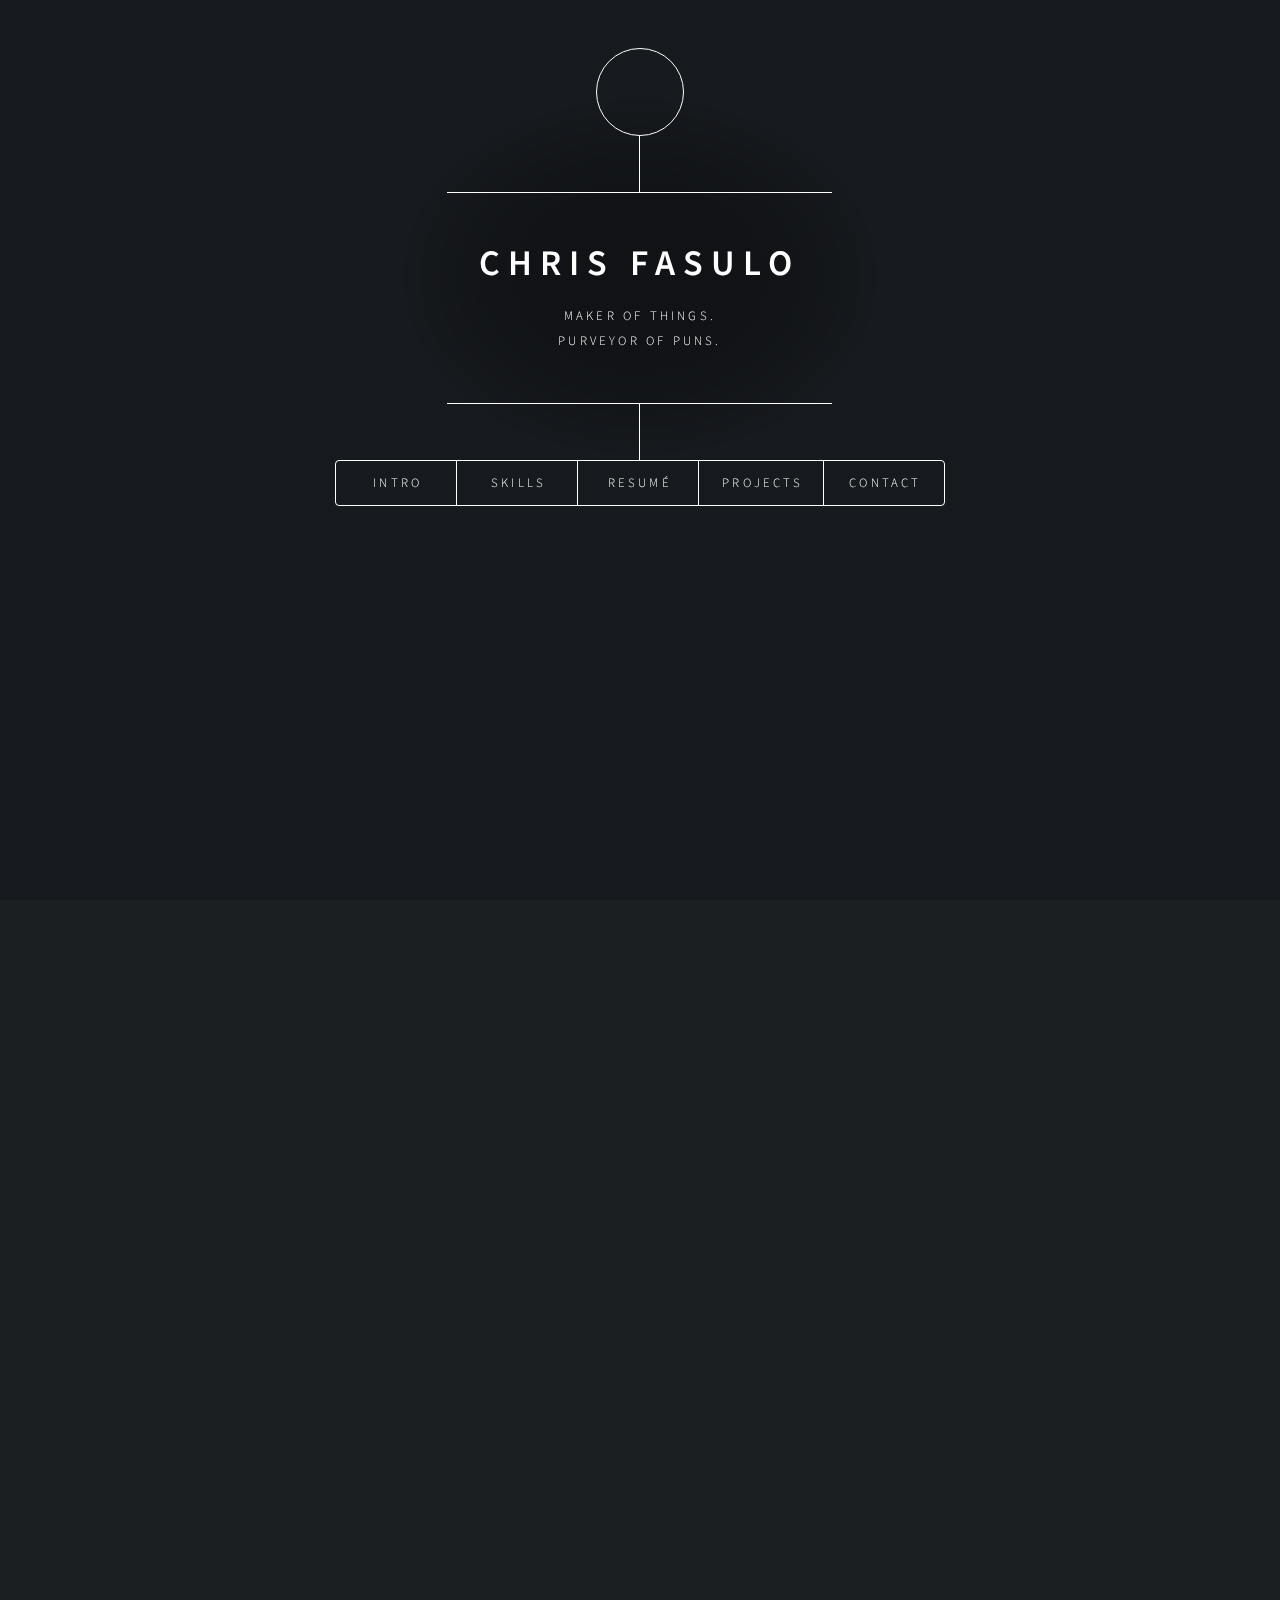
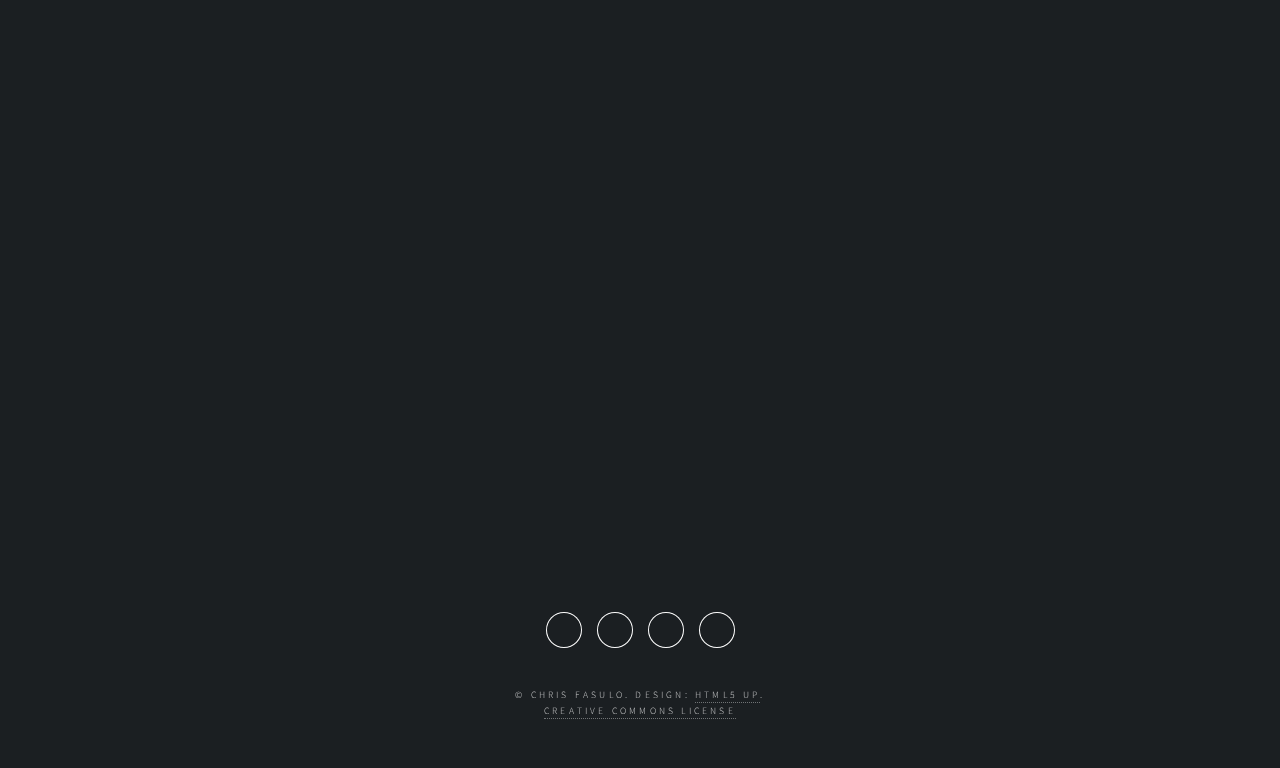
==== commit 9d9096f1: "modified into section" ====
--- a/index.html
+++ b/index.html
@@ -52,11 +52,11 @@
 								<span class="image main"><img src="images/chris.jpg" alt="" /></span>
 								<p>Hi there, my name's Chris! Thanks for checking out my awesome, rad, newly-refurbished website (pardon any sawdust or construction cones). Recently, I decided to take some time away from the mechanical engineering world and pursue my passion for programming (and aliteration) in the tech development field. I am currently enrolled in a fully emersive JavaScript and Ruby on Rails bootcamp with the LEARN Academy in Southern California.</p>
 
-		            <p>Throughout the past few years working within mechanical engineering industry, I have been able to combine my passion for engineering with creative design, fusing form with function. My curiosity and enthusiasm for learning new skills motivates me to stay current with developing technologies and fuels my projects both at work and at home. As a result, I am excited to gain exposure and credibility in the consumer product industry to leverage all of the skills I have learned thus far to create innovative and unique new concepts.</p>
-
-		            <p>Once my time at LEARN is completed in March, I'm looking to combine my previous mechanical design experience with my newly attained programming skills within the San Diego consumer product industry (weather permitting).</p>
-
-								<p><a href="#projects">Check out some of my work here!</a></p>
+		            <p>Throughout the past few years working within the mechanical engineering industry, I have been able to combine my passion for engineering with creative design, fusing form with function. My curiosity and enthusiasm for learning new skills motivates me to stay current with developing technologies and fuels my projects both at work and at home. As a result, I am excited to leverage my newly acquired programming skills to gain exposure and credibility in the consumer product industry. I look forward to using everything I have learned thus far to make innovative and unique ideas come to life in the very near future!</p>
+
+		            <p>If you like my work, have a particular idea/project you'd like to discuss, or just want to say "hi", <a href="#contact"> feel free to shoot me a line.</a></p>
+
+								<p><a href="#projects">Also, while I've got your attention, feel free to check out some of my work here!</a></p>
 
 							</article>
 
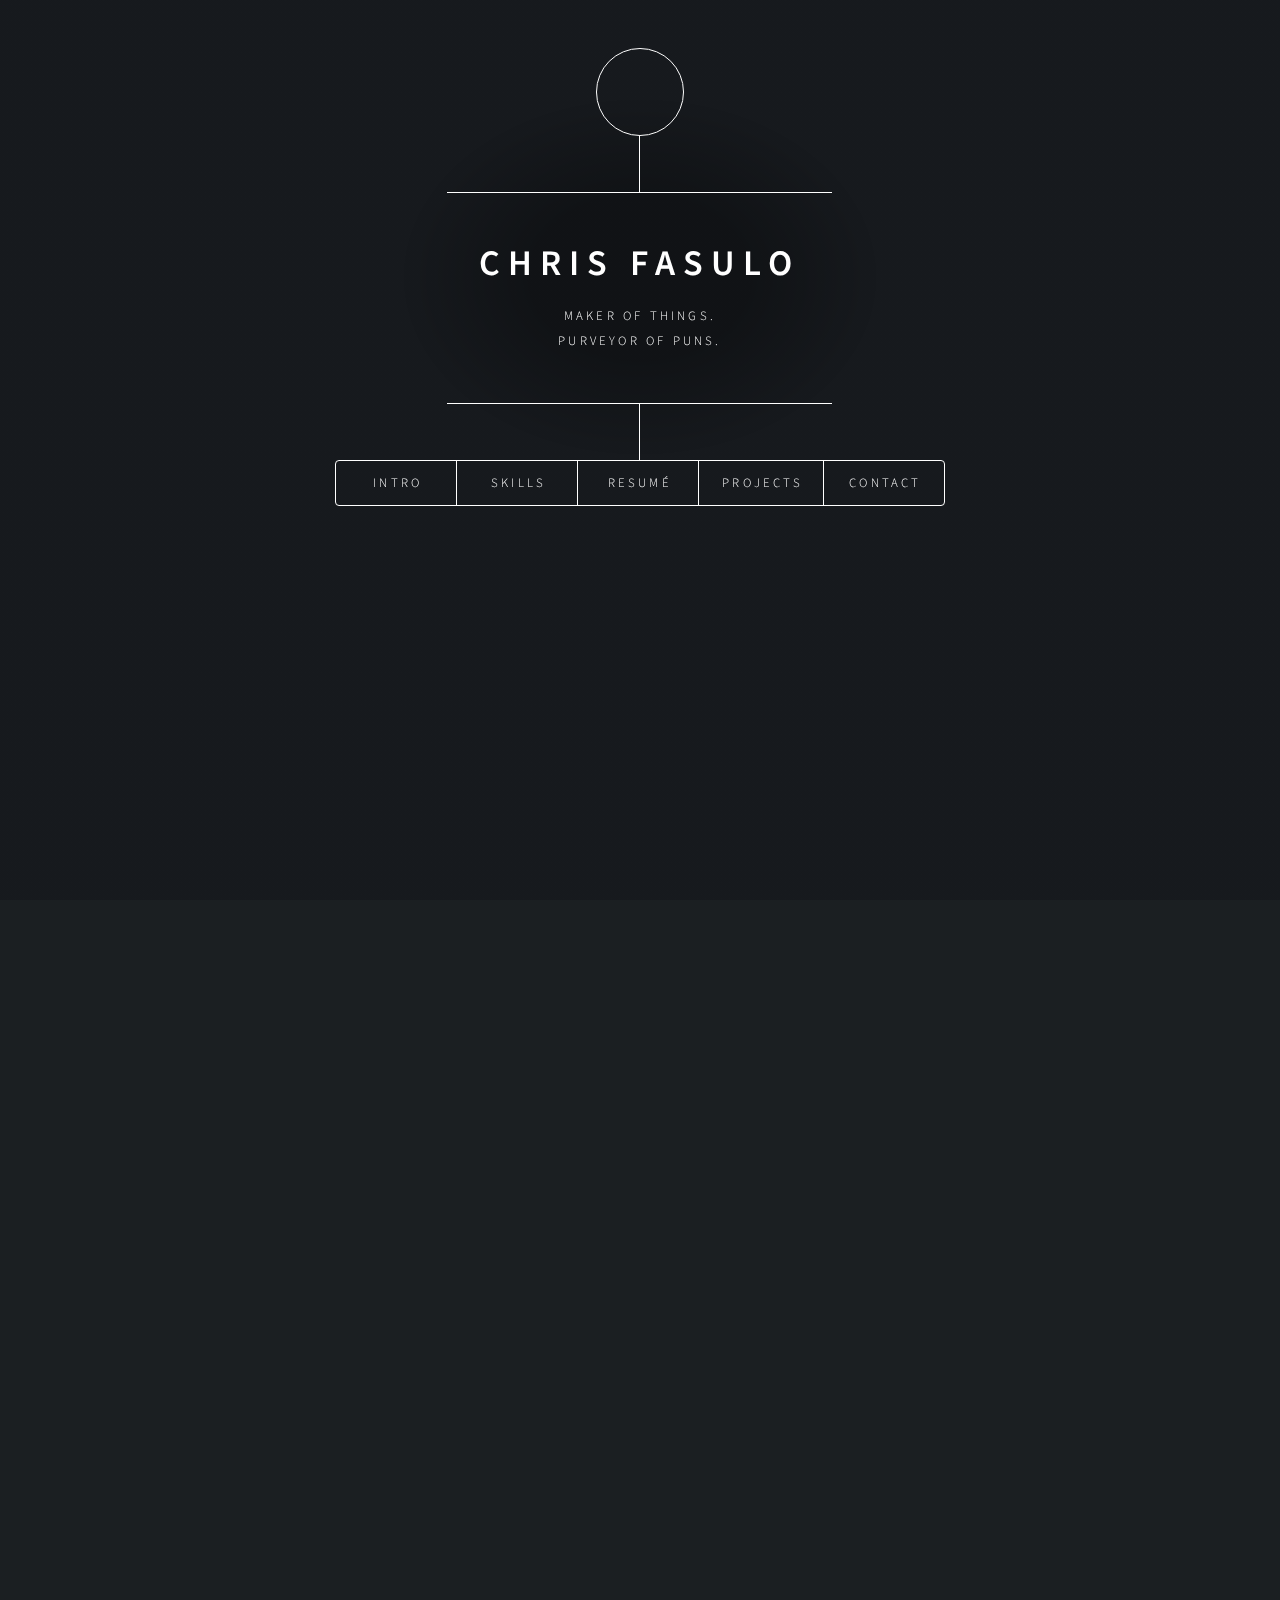
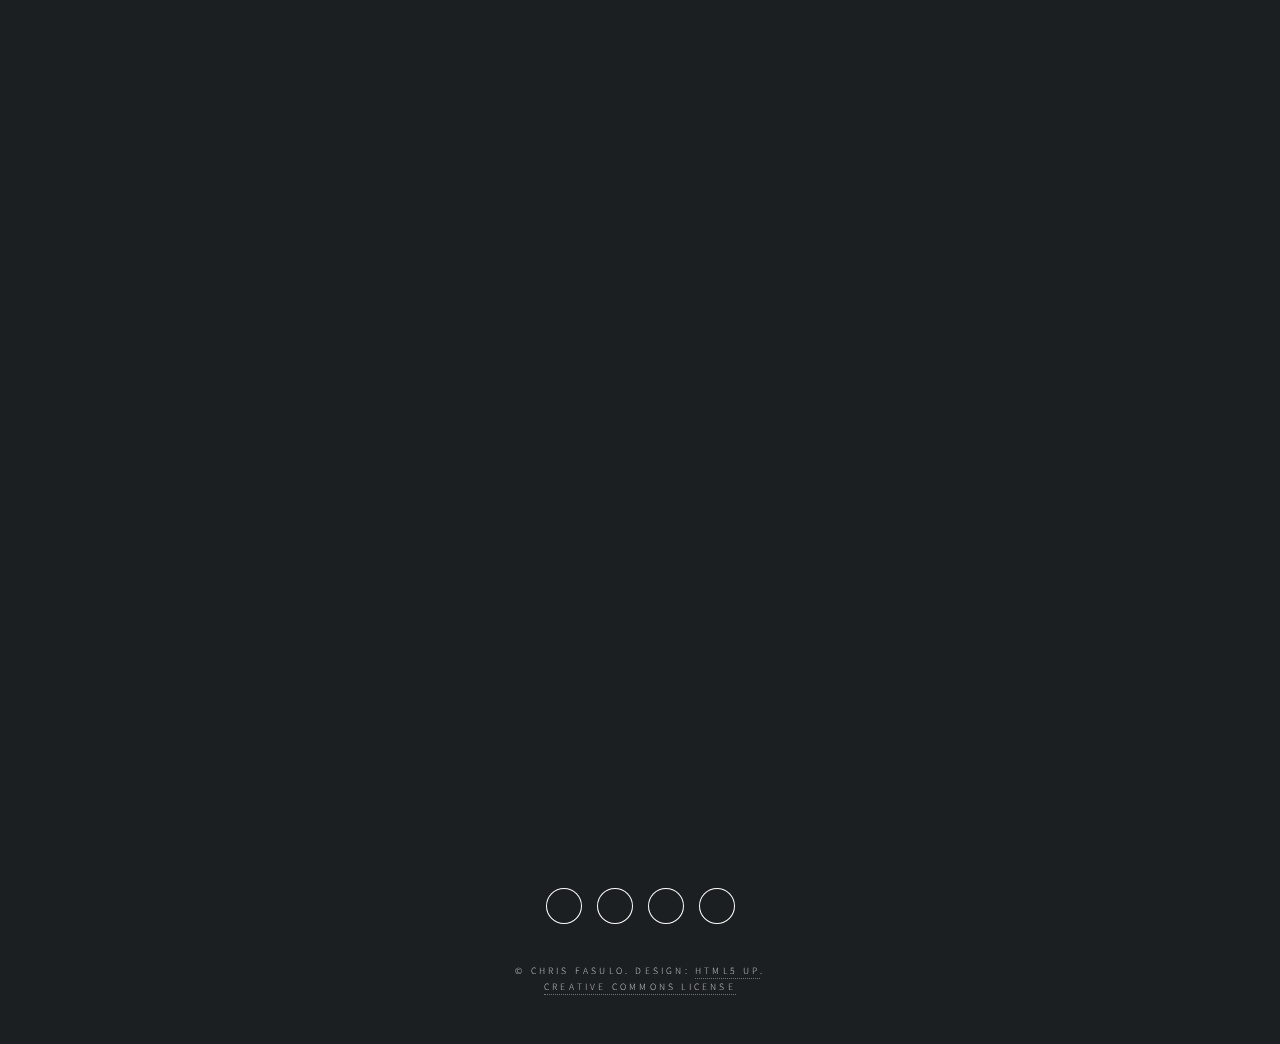
==== commit 5c83456e: "nope" ====
--- a/index.html
+++ b/index.html
@@ -9,6 +9,7 @@
 		<title>hello, this is chris.</title>
 		<meta charset="utf-8" />
 		<meta name="viewport" content="width=device-width, initial-scale=1, user-scalable=no" />
+		<link rel="shortcut icon" href="favicon.ico" type="image/x-icon"/>
 		<link rel="stylesheet" href="https://cdn.rawgit.com/konpa/devicon/master/devicon.min.css">
 		<link rel="stylesheet" href="assets/css/main.css" />
 		<!--[if lte IE 9]><link rel="stylesheet" href="assets/css/ie9.css" /><![endif]-->
@@ -123,6 +124,16 @@
 				        <div id="experience">
 				          <h3>Professional Experiece</h3>
 				          <ul>
+										<li>
+				              <a href="http://victorise.com/" target="_blank">Victorise | Carlsbad, CA</a>
+				              <h5>Full-Stack Developer (Intern) | <span>Feb 2017 - Current</span></h5>
+				              <ul>
+				                <li><span>Continually assisting in the MVP development of the Victorise sports tracking app using the MEAN stack (MongoDB, ExpressJS, AngularJS, NodeJS) wrapped in the Cordova/Ionic frameworks for cross-platform use (iOS and Android).</span></li>
+				                <li><span>Optimized mobile app runtime by isolating and prioritizing data-loading methods on startup.</span></li>
+				                <li><span>Designed, modeled, and 3D printed the goggle attachment for the app's arduino/bluetooth hardware.</span></li>
+				              </ul>
+				            </li>
+
 				            <li>
 				              <a href="http://www.carlsbadmfg.com/" target="_blank">Carlsbad Manufacturing Corporation | Carlsbad, CA</a>
 				              <h5>Product Design Engineer | <span>March 2015 - Oct 2016</span></h5>
